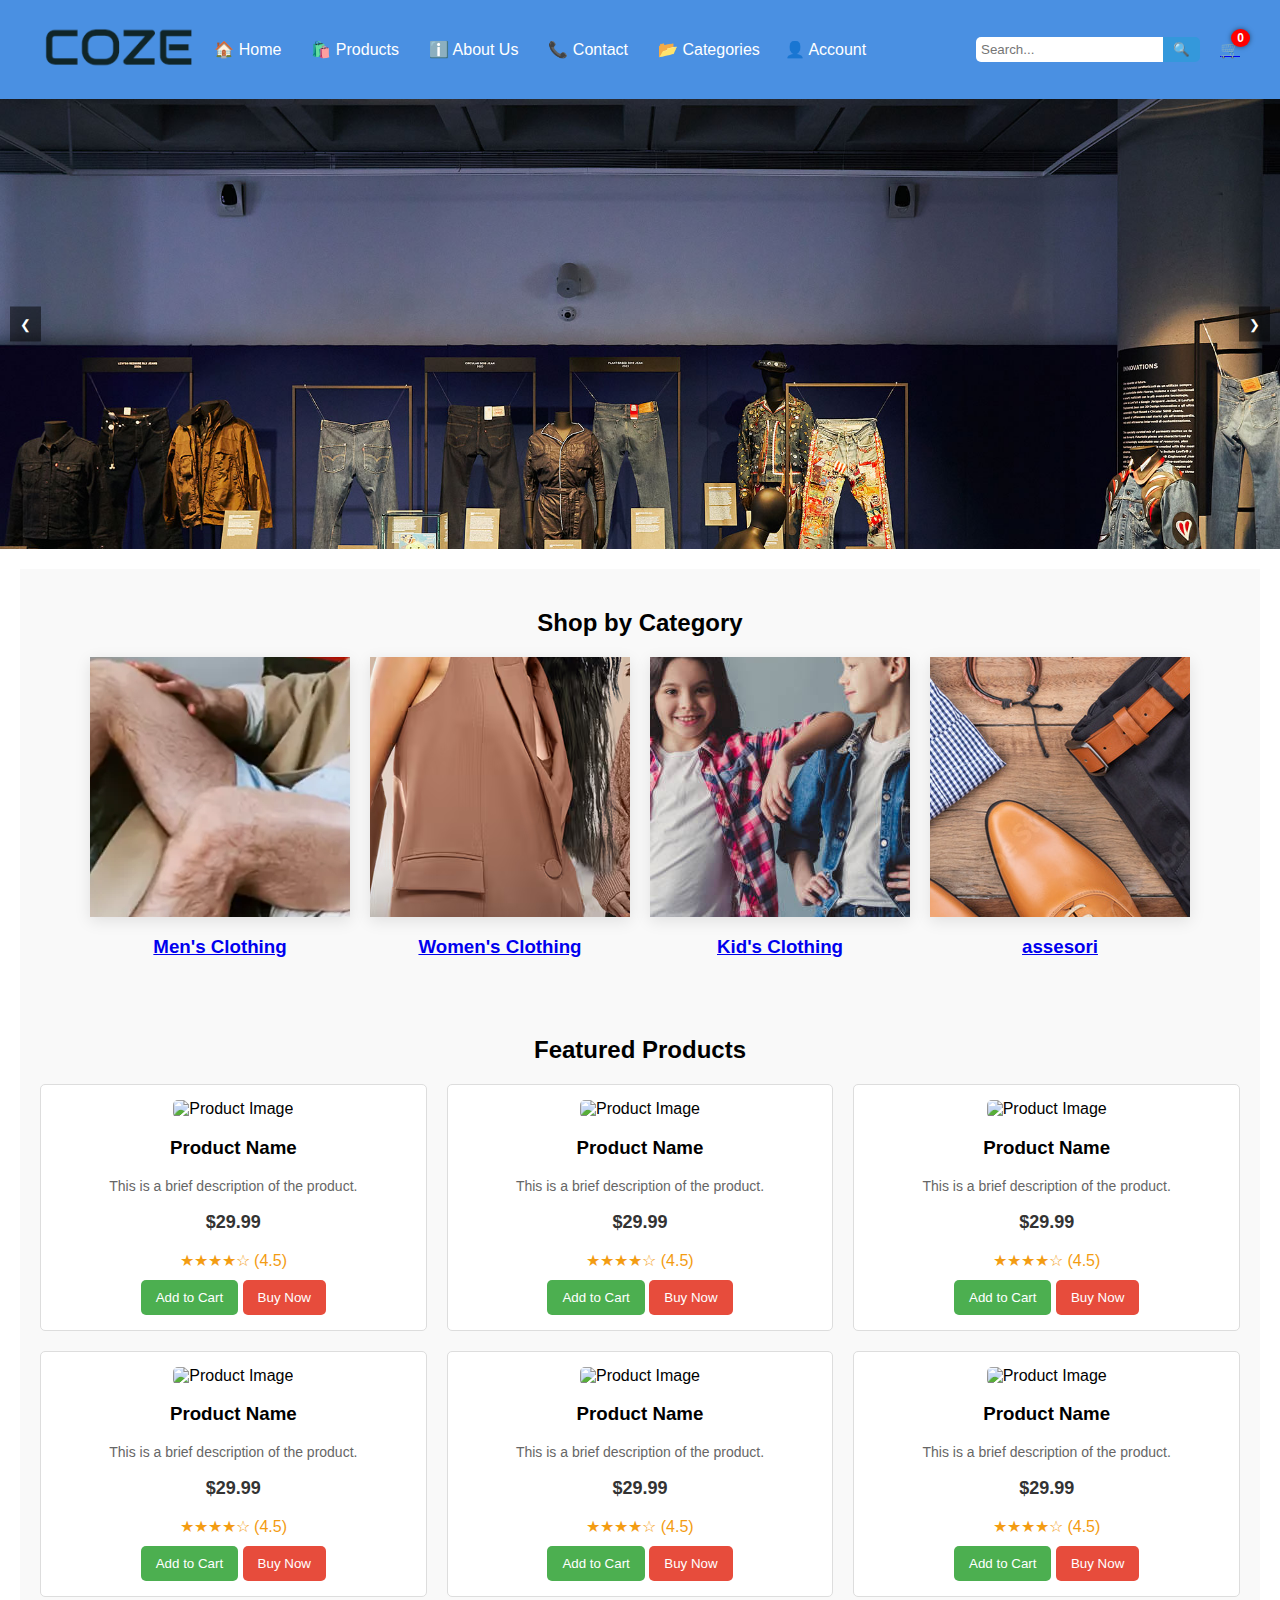
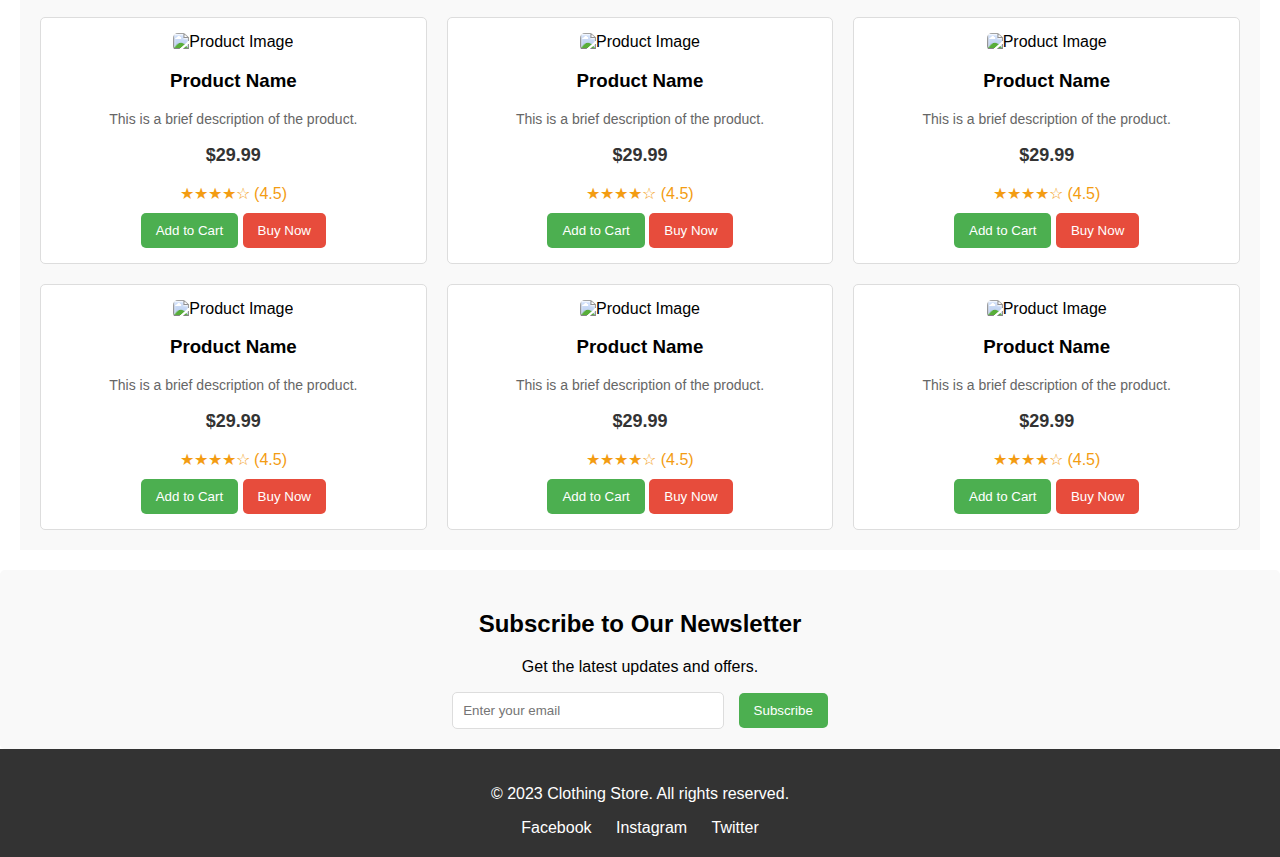
==== index.html @ ad2c2211 "added addToCart functionality" ====
<!DOCTYPE html>
<html lang="en">
<head>
    <meta charset="UTF-8">
    <meta name="viewport" content="width=device-width, initial-scale=1.0">
    <title>COZE</title>
    <link rel="stylesheet" href="styles.css">
</head>
<body>
    <header class="sticky-header">
        <div class="header-container">
            <div class="logo">
                <a href="index.html"><img src="img/Screenshot from 2024-12-16 12-06-13.png" alt="Your Store Logo"></a>
            </div>
            <nav class="navbar">
                <ul>
                    <li><a href="index.html">🏠 Home</a></li>
                    <li><a href="products.html">🛍️ Products</a></li>
                    <li><a href="about.html">ℹ️ About Us</a></li>
                    <li><a href="contact.html">📞 Contact</a></li>
                    <li class="dropdown">
                        <a href="#" aria-haspopup="true" aria-expanded="false">📂 Categories</a>
                        <ul class="dropdown-menu">
                            <li><a href="category1.html">Category 1</a></li>
                            <li><a href="category2.html">Category 2</a></li>
                            <li><a href="category3.html">Category 3</a></li>
                        </ul>
                    </li>
                    <li class="user-account dropdown">
                      
                        <a href="#" aria-haspopup="true" aria-expanded="false">👤 Account</a>
                         
                        <ul class="dropdown-menu">
                            <li><a href="login.html">Sign In</a></li>
                            <li><a href="register.html">Register</a></li>
                        </ul>
                    </li>
                </ul>
            </nav>
            <div class="header-right">
                <div class="search-bar">
                    <input type="text" placeholder="Search..." aria-label="Search">
                    <button type="submit">🔍</button>
                </div>
               
                <div class="cart-icon">
                    <a href="cart.html" aria-label="View Cart">
                        <a href="#cart" style="height: 2rem;" class="cart-icon">🛒</a>
                        <span id="cart-count" class="cart-count">0</span>
                    </a>
                </div>  
           
                
                <div class="navbar-toggle" onclick="toggleNavbar()">
                    <div></div>
                    <div></div>
                    <div></div>
                </div>
            </div>
        </div>
    </header>
    
    <section class="hero">
        <div class="slider_container">
            <div class="slider">
                <div class="slide active">
                    <img src="img/hero4.jpg" alt="Image 1">
                    <span class="caption">Caption for Image 1</span>
                </div>
                <div class="slide">
                    <img src="img/hero10.jpg" alt="Image 2">
                    <span class="caption">Caption for Image 2</span>
                </div>
                <div class="slide">
                    <img src="img/herowomen.jpg" alt="Image 3">
                    <span class="caption">Caption for Image 3</span>
                </div>
            </div>
            <button class="prev" onclick="changeSlide(-1)">&#10094;</button>
            <button class="next" onclick="changeSlide(1)">&#10095;</button>
        </div>
    </section>

    <main>
        <section id="categories">
            <h2>Shop by Category</h2>
            <div class="category-grid">
                <div class="namepic">
                    <div class="category">
                    <img class="Image" src="img/maleSec.webp" alt="Men's Clothing"></div>
                    <h3 class="nam"><a href="#men">Men's Clothing</a></h3>
                </div>
                <div class="namepic">
                    <div class="category">
                    <img class="Image" src="img/women.avif" alt="Men's Clothing"></div>
                    <h3 class="nam"><a href="#men">Women's Clothing</a></h3>
                </div>
                <div class="namepic">
                    <div class="category">
                    <img class="Image" src="img/kidsSec.jpg" alt="Men's Clothing"></div>
                    <h3 class="nam"><a href="#men">Kid's Clothing</a></h3>
                </div>
                <div class="namepic">
                    <div class="category">
                    <img  class="Image" src="img/assesioy.jpg" alt="Men's Clothing"></div>
                    <h3 class="nam"><a href="#men">assesori</a></h3>
                </div>
                
            </div>
        </section>
        <section id="featured-products">
            <h2>Featured Products</h2>
            <div class="product-grid">
                <!-- Example of a product card -->
                <div class="product-card">
                    <img class="image" src="https://via.placeholder.com/200" alt="Product Image">
                    <h3>Product Name</h3>
                    <p class="product-description">This is a brief description of the product.</p>
                    <p class="product-price">$29.99</p>
                    <div class="product-rating">
                        ★★★★☆ (4.5)
                    </div>
                    <button class="add-to-cart" onclick="addToCart('Product Name', 29.99)">Add to Cart</button>
                    <button class="buy-now" onclick="buyNow('Product Name', 29.99)">Buy Now</button>
                </div>
                <!-- Repeat for other products -->
                <div class="product-card">
                    <img src="https://via.placeholder.com/200" alt="Product Image">
                    <h3>Product Name</h3>
                    <p class="product-description">This is a brief description of the product.</p>
                    <p class="product-price">$29.99</p>
                    <div class="product-rating">
                        ★★★★☆ (4.5)
                    </div>
                    <button class="add-to-cart" onclick="addToCart('Product Name', 29.99)">Add to Cart</button>
                    <button class="buy-now" onclick="buyNow('Product Name', 29.99)">Buy Now</button>
                </div>
                <div class="product-card">
                    <img src="https://via.placeholder.com/200" alt="Product Image">
                    <h3>Product Name</h3>
                    <p class="product-description">This is a brief description of the product.</p>
                    <p class="product-price">$29.99</p>
                    <div class="product-rating">
                        ★★★★☆ (4.5)
                    </div>
                    <button class="add-to-cart" onclick="addToCart('Product Name', 29.99)">Add to Cart</button>
                    <button class="buy-now" onclick="buyNow('Product Name', 29.99)">Buy Now</button>
                </div>
                <div class="product-card">
                    <img src="https://via.placeholder.com/200" alt="Product Image">
                    <h3>Product Name</h3>
                    <p class="product-description">This is a brief description of the product.</p>
                    <p class="product-price">$29.99</p>
                    <div class="product-rating">
                        ★★★★☆ (4.5)
                    </div>
                    <button class="add-to-cart" onclick="addToCart('Product Name', 29.99)">Add to Cart</button>
                    <button class="buy-now" onclick="buyNow('Product Name', 29.99)">Buy Now</button>
                </div>
                <div class="product-card">
                    <img src="https://via.placeholder.com/200" alt="Product Image">
                    <h3>Product Name</h3>
                    <p class="product-description">This is a brief description of the product.</p>
                    <p class="product-price">$29.99</p>
                    <div class="product-rating">
                        ★★★★☆ (4.5)
                    </div>
                    <button class="add-to-cart" onclick="addToCart('Product Name', 29.99)">Add to Cart</button>
                    <button class="buy-now" onclick="buyNow('Product Name', 29.99)">Buy Now</button>
                </div>
                <div class="product-card">
                    <img src="https://via.placeholder.com/200" alt="Product Image">
                    <h3>Product Name</h3>
                    <p class="product-description">This is a brief description of the product.</p>
                    <p class="product-price">$29.99</p>
                    <div class="product-rating">
                        ★★★★☆ (4.5)
                    </div>
                    <button class="add-to-cart" onclick="addToCart('Product Name', 29.99)">Add to Cart</button>
                    <button class="buy-now" onclick="buyNow('Product Name', 29.99)">Buy Now</button>
                </div>
                <!-- Repeat for other products -->
                <div class="product-card">
                    <img src="https://via.placeholder.com/200" alt="Product Image">
                    <h3>Product Name</h3>
                    <p class="product-description">This is a brief description of the product.</p>
                    <p class="product-price">$29.99</p>
                    <div class="product-rating">
                        ★★★★☆ (4.5)
                    </div>
                    <button class="add-to-cart" onclick="addToCart('Product Name', 29.99)">Add to Cart</button>
                    <button class="buy-now" onclick="buyNow('Product Name', 29.99)">Buy Now</button>
                </div>
                <div class="product-card">
                    <img src="https://via.placeholder.com/200" alt="Product Image">
                    <h3>Product Name</h3>
                    <p class="product-description">This is a brief description of the product.</p>
                    <p class="product-price">$29.99</p>
                    <div class="product-rating">
                        ★★★★☆ (4.5)
                    </div>
                    <button class="add-to-cart" onclick="addToCart('Product Name', 29.99)">Add to Cart</button>
                    <button class="buy-now" onclick="buyNow('Product Name', 29.99)">Buy Now</button>
                </div>
                <div class="product-card">
                    <img src="https://via.placeholder.com/200" alt="Product Image">
                    <h3>Product Name</h3>
                    <p class="product-description">This is a brief description of the product.</p>
                    <p class="product-price">$29.99</p>
                    <div class="product-rating">
                        ★★★★☆ (4.5)
                    </div>
                    <button class="add-to-cart" onclick="addToCart('Product Name', 29.99)">Add to Cart</button>
                    <button class="buy-now" onclick="buyNow('Product Name', 29.99)">Buy Now</button>
                </div>
                <div class="product-card">
                    <img src="https://via.placeholder.com/200" alt="Product Image">
                    <h3>Product Name</h3>
                    <p class="product-description">This is a brief description of the product.</p>
                    <p class="product-price">$29.99</p>
                    <div class="product-rating">
                        ★★★★☆ (4.5)
                    </div>
                    <button class="add-to-cart" onclick="addToCart('Product Name', 29.99)">Add to Cart</button>
                    <button class="buy-now" onclick="buyNow('Product Name', 29.99)">Buy Now</button>
                </div>
                <div class="product-card">
                    <img src="https://via.placeholder.com/200" alt="Product Image">
                    <h3>Product Name</h3>
                    <p class="product-description">This is a brief description of the product.</p>
                    <p class="product-price">$29.99</p>
                    <div class="product-rating">
                        ★★★★☆ (4.5)
                    </div>
                    <button class="add-to-cart" onclick="addToCart('Product Name', 29.99)">Add to Cart</button>
                    <button class="buy-now" onclick="buyNow('Product Name', 29.99)">Buy Now</button>
                </div>
                <div class="product-card">
                    <img src="https://via.placeholder.com/200" alt="Product Image">
                    <h3>Product Name</h3>
                    <p class="product-description">This is a brief description of the product.</p>
                    <p class="product-price">$29.99</p>
                    <div class="product-rating">
                        ★★★★☆ (4.5)
                    </div>
                    <button class="add-to-cart" onclick="addToCart('Product Name', 29.99)">Add to Cart</button>
                    <button class="buy-now" onclick="buyNow('Product Name', 29.99)">Buy Now</button>
                </div>
                <!-- Add more products as needed -->
            </div>
        </section>
    </main>

    <section class="newsletter">
        <h2>Subscribe to Our Newsletter</h2>
        <p>Get the latest updates and offers.</p>
        <input type="email" id="email" placeholder="Enter your email">
        <button onclick="subscribe()">Subscribe</button>
    </section>

    <footer>
        <p>&copy; 2023 Clothing Store. All rights reserved.</p>
        <div class="social-media">
            <a href="#">Facebook</a>
            <a href="#">Instagram</a>
            <a href="#">Twitter</a>
        </div>
    </footer>

   
    </div>
    <script src="script.js"></script>
</body>
</html>
---- styles.css ----
body {
    font-family: Arial, sans-serif;
    margin: 0;
    padding: 0;
}
img{
    object-fit: fill;
}
header {
    background-color: #000769; /* Dark background for header */
    color: white;
    
    padding: 10px 20px ;
    position: sticky; /* Make header sticky */
    top: 0; /* Stick to the top */
    z-index: 1000; /* Ensure it stays above other content */
    
}
@media (max-width: 1000px) {
    .sticky-header{
        padding: 0
    }
}
.header-container {
    display: flex;
    justify-content: space-between;
    align-items: center;
}

.logo img {
    height: 45px; /* Adjust logo size */
}


.sticky-header {
    background-color:#4A90E2;
    color: white; /* White text color */
    position: sticky; /* Stick to the top */
    top: 0;
    z-index: 1000; /* Ensure it stays above other content */
}

.header-container {
    display: flex; /* Flexbox for layout */
    justify-content: space-between; /* Space between logo and nav */
    align-items: center; /* Center items vertically */
    padding: 10px 20px; /* Padding for the header */
}

/* Navbar Styles */
.navbar {
    flex-grow: 1; /* Allow navbar to grow */
}

.navbar ul {
    list-style: none; /* Remove bullet points */
    display: flex; /* Flexbox for horizontal layout */
    margin: 0; /* Remove default margin */
    padding: 0; /* Remove default padding */
}

.navbar li {
    position: relative; /* Position relative for dropdowns */
}

.navbar a {
    color: white; /* Text color for links */
    text-decoration: none; /* Remove underline */
    padding: 10px 15px; /* Padding for links */
    transition: background-color 0.3s; /* Smooth background transition */
}

.navbar a:hover {
    background-color: #444; /* Darker background on hover */
    border-radius: 5px; /* Rounded corners on hover */
}

/* Dropdown Menu Styles */
.dropdown-menu {
    display: none; /* Hide dropdown by default */
    position: absolute; /* Position dropdown below the link */
    background-color: #333; /* Match header background */
    padding: 10px;
    border-radius: 5px; /* Rounded corners for dropdown */
    z-index: 1; /* Ensure it appears above other content */
    box-shadow: 0 2px 10px rgba(0, 0,    0, 0.2); /* Add shadow for depth */
    opacity: 0; /* Start with opacity 0 for transition */
    transition: opacity 0.3s ease; /* Smooth transition for opacity */
}

.dropdown:hover .dropdown-menu,
.user-account:hover .dropdown-menu {
    display: block; /* Show dropdown on hover */
    opacity: 1; /* Fade in effect */
}

.dropdown-menu li {
    margin: 5px 0; /* Space between dropdown items */
}

.dropdown-menu li a {
    padding: 8px 12px; /* Padding for dropdown items */
    color: white; /* Text color for dropdown items */
    text-decoration: none; /* Remove underline */
    display: block; /* Make the entire area clickable */
    transition: background-color 0.3s; /* Smooth background transition */
}

.dropdown-menu li a:hover {
    background-color: #444; /* Darker background on hover */
    border-radius: 5px; /* Rounded corners on hover */
}

/* Search Bar Styles */
.search-bar {
    display: flex; /* Flexbox for search input and button */
    align-items: center; /* Center items vertically */
}

.search-bar input {
    padding: 8px; /* Padding for input */
    border: none; /* Remove border */
    border-radius: 5px 0 0 5px; /* Rounded corners for input */
    outline: none; /* Remove outline */
}

.search-bar button {
    padding: 8px 12px; /* Padding for button */
    border: none; /* Remove border */
    background-color: #444; /* Button background */
    color: white; /* Button text color */
    border-radius: 0 5px 5px 0; /* Rounded corners for button */
    cursor: pointer; /* Pointer cursor on hover */
    transition: background-color 0.3s; /* Smooth background transition */
}

.search-bar button:hover {
    background-color: #555; /* Darker background on hover */
}

/* Cart Icon Styles */
.cart-icon {
    position: relative; /* Position relative for cart count */
}

.cart-icon img {
    width: 40px; /* Set width for cart icon */
    height: auto; /* Maintain aspect ratio */
}

.cart-count {
    position: absolute; /* Position count over the cart icon */
    top: -5px; /* Adjust position */
    right: -10px; /* Adjust position */
    background-color: red; /* Background color for count */
    color: white; /* Text color for count */
    border-radius: 50%; /* Circular shape */
    padding: 2px 6px; /* Padding for count */
    font-size: 12px; /* Font size for count */
}

/* Navbar Toggle Styles (for mobile) */
.navbar-toggle {
    display: none; /* Hide toggle by default */
    flex-direction: column; /* Stack lines vertically */margin-left: 0.2rem;
    cursor: pointer; /* Pointer cursor on hover */
}

.navbar-toggle div {
    width: 25px; /* Width of toggle lines */
    height: 3px; /* Height of toggle lines */
    background-color: white; /* Color of toggle lines */
    margin: 3px 0; /* Space between lines */
    
}

/* Responsive Styles */
@media (max-width: 1000px) {
    .navbar {
        display: none; /* Hide navbar by default on mobile */
        flex-direction: column; /* Stack items vertically */
        width: 100%; /* Full width */
        background-color: #333; /* Match header background */
        position: absolute; /* Position absolute for dropdown */
        top: 60px; /* Position below header */
        left: 0; /* Align to left */
        z-index: 999; /* Ensure it appears above other content */
        
    }

    .navbar.active {
        display: flex; /* Show navbar when active */
    }

    .navbar-toggle {
        display: flex; /* Show toggle on mobile */
    }

    .header-right {
        display: none; /* Hide right section on mobile */
    }
}

/* Account Dropdown Styles */
.user-account {
    position: relative; /* Position relative for dropdown positioning */
}

.user-account a {
    color: white; /* Text color for account link */
    text-decoration: none; /* Remove underline */
    padding: 10px; /* Padding for the account link */
    transition: background-color 0.3s; /* Smooth background transition */
}

.user-account a:hover {
    background-color: #444; /* Darker background on hover */
    border-radius: 5px; /* Rounded corners on hover */
}

.dropdown-menu {
    display: none; /* Hide dropdown by default */
    position: absolute; /* Position dropdown below the account link */
    background-color: #333; /* Match header background */
    padding: 10px ;
    border-radius: 5px; /* Rounded corners for dropdown */
    z-index: 1; /* Ensure it appears above other content */
    box-shadow: 0 2px 10px rgba(0, 0, 0, 0.2); /* Add shadow for depth */
    opacity: 0; /* Start with opacity 0 for transition */
    transition: opacity 0.3s ease; /* Smooth transition for opacity */
}

.user-account:hover .dropdown-menu,
.user-account:focus-within .dropdown-menu {
    display: block; /* Show dropdown on hover or focus */
    opacity: 1; /* Fade in effect */
}

.dropdown-menu li {
    margin: 5px 0; /* Space between dropdown items */
}

.dropdown-menu li a {
    padding: 8px 12px; /* Padding for dropdown items */
    color: white; /* Text color for dropdown items */
    text-decoration: none; /* Remove underline */
    display: block; /* Make the entire area clickable */
    transition: background-color 0.3s; /* Smooth background transition */
}

.dropdown-menu li a:hover {
    background-color: #444; /* Darker background on hover */
    border-radius: 5px; /* Rounded corners on hover */
}

li {
    margin: 5px 0; /* Space between dropdown items */
}

li a {
    padding: 8px 12px; /* Padding for dropdown items */
    white-space: nowrap; /* Prevent text wrapping */
}

li a:hover {
    background-color: #444; /* Darker background on hover */
    color: #3498db; /* Change text color on hover */
}

.header-right {
    display: flex;
    align-items: center;
}

.search-bar {
    position: relative; /* For positioning suggestions */
    margin-right: 20px;
}

.search-bar input {
    padding: 5px;
    border: none;
    border-radius: 5px 0 0 5px;
}

.search-bar button {
    padding: 5px 10px;
    border: none;
    background-color: #3498db; /* Blue background for button */
    color: white;
    border-radius: 0 5px 5px 0;
    cursor: pointer;
}

.search-bar button:hover {
    background-color: #2980b9; /* Darker blue on hover */
}

.search-suggestions {
    position: absolute;
    top: 100%; /* Position below the search bar */
    left: 0;
    background-color: white; /* White background for suggestions */
    color: black; /* Black text for suggestions */
    border: 1px solid #ccc; /* Light border */
    border-radius: 5px;
    display: none; /* Hide by default */
    z-index: 1000; /* Ensure it appears above other content */
}

.search-bar input:focus + .search-suggestions {
    display: block; /* Show suggestions when input is focused */
}

.search-suggestions ul {
    list-style: none;
    padding: 0;
    margin: 0;
}

.search-suggestions ul li {
    padding: 5px 10px;
}

.search-suggestions ul li:hover {
    background-color: #f0f0f0; /* Highlight suggestion on hover */
}

/* Cart Icon Styles */
.cart-icon {
    position: relative; /* Position relative for cart count */
    display: flex; /* Flexbox for alignment */
    align-items: center; /* Center items vertically */
    cursor: pointer; /* Pointer cursor on hover */
    transition: transform 0.2s; /* Smooth scale transition */
}

.cart-icon:hover {
    transform: scale(1.1); /* Slightly enlarge on hover */
}

.cart-icon img {
    width: 40px; /* Set width for cart icon */
    height: auto; /* Maintain aspect ratio */
    transition: filter 0.3s; /* Smooth filter transition */
}

.cart-icon img:hover {
    filter: brightness(1.2); /* Brighten the icon on hover */
}

.cart-count {
    position: absolute; /* Position count over the cart icon */
    top: -5px; /* Adjust position */
    right: -10px; /* Adjust position */
    background-color: red; /* Background color for count */
    color: white; /* Text color for count */
    border-radius: 50%; /* Circular shape */
    padding: 2px 6px; /* Padding for count */
    font-size: 12px; /* Font size for count */
    font-weight: bold; /* Bold text for visibility */
    box-shadow: 0 0 5px rgba(0, 0, 0, 0.5); /* Shadow for depth */
    transition: transform 0.2s; /* Smooth scale transition */
}

.cart-count.animate {
    animation: bounce 0.5s; /* Bounce animation */
}

/* Bounce Animation */
@keyframes bounce {
    0%, 20%, 50%, 80%, 100% {
        transform: translateY(0); /* Original position */
    }
    40% {
        transform: translateY(-5px); /* Move up */
    }
    60% {
        transform: translateY(-3px); /* Move down */
    }
}

/* Cart Dropdown Styles (if applicable) */
.cart-dropdown {
    display: none; /* Hide dropdown by default */
    position: absolute; /* Position dropdown below the cart icon */
    background-color: #fff; /* White background for dropdown */
    border-radius: 5px; /* Rounded corners */
    box-shadow: 0 2px 10px rgba(0, 0, 0, 0.2); /* Shadow for depth */
    z-index: 1000; /* Ensure it appears above other content */
    width: 300px; /* Set width for dropdown */
    padding: 10px; /* Padding for dropdown */
}

.cart-dropdown.active {
    display: block; /* Show dropdown when active */
}

.cart-dropdown h3 {
    margin: 0; /* Remove default margin */
    font-size: 16px; /* Font size for title */
    padding-bottom: 10px; /* Space below title */
}

.cart-dropdown ul {
    list-style: none; /* Remove bullet points */
    padding: 0; /* Remove default padding */
    margin: 0; /* Remove default margin */
}

.cart-dropdown li {
    display: flex; /* Flexbox for item layout */
    justify-content: space-between; /* Space between item name and price */
    padding: 5px 0; /* Padding for items */
    border-bottom: 1px solid #eee; /* Divider line */
}

.cart-dropdown li:last-child {
    border-bottom: none; /* Remove divider for last item */
}

.cart-dropdown li a {
    text-decoration: none; /* Remove underline */
    color: #333; /* Text color for items */
}

.cart-dropdown li a:hover {
    text-decoration: underline; /* Underline on hover */
}
.navbar-toggle {
    display: none; /* Hide hamburger icon by default */
    cursor: pointer;
}

.navbar-toggle div {
    width: 25px;
    height: 3px;
    background-color: white;
    margin: 5px;
    transition: all 0.3s;
    
}
li{
    margin-top: 20px;
    margin-bottom: 20px;
}
@media (max-width: 1000px) {
    .navbar ul {
        flex-direction: column; /* Stack items vertically on small screens */
        display: none; /* Hide by default */
    }

    .navbar.active ul {
        display: flex; /* Show when navbar is active */
        
    }

    .navbar-toggle {
        display: block; /* Show hamburger icon */
    }
    .hero {
       
        
        background-repeat: no-repeat;
        display: flex;
        justify-content: center;
        align-items: center;
        color: white;
        text-align: center;
    }
}
.hero {
    position: relative;
    overflow: hidden;
    height: 50vh; /* Set a specific height */
    width: 100%; /* Full width */
}

.slider_container {
    position: relative;
    width: 100%;
    height: 100%;
}

.slider {
    display: flex;
    transition: transform 0.5s ease; /* Smooth transition */
}

.slide {
    min-width: 100%; /* Each slide takes full width */
    height: 100%;
    position: relative;
}

.slide img {
    width: 100%;
    height: 100%;
    object-fit: contain; /* Maintain aspect ratio */
}

.caption {
    position: absolute;
    bottom: 20px;
    left: 20px;
    color: white;
    font-size: 2em;
    background: rgba(0, 0, 0, 0.5); /* Semi-transparent background */
    padding: 10px;
}


.prev {
    left: 10px;
    position: absolute;
    top: 50%;
    transform: translateY(-50%);
    background-color: rgba(0, 0, 0, 0.5);
    color: white;
    border: none;
    padding: 10px;
    cursor: pointer;
}

.next {
    position: absolute;
    top: 50%;
    transform: translateY(-50%);
    background-color: rgba(0, 0, 0, 0.5);
    color: white;
    border: none;
    padding: 10px;
    cursor: pointer;
    right: 10px;
}

/* Add this to your styles.css file */

/* Categories Section */
#categories {
    padding: 20px 10px; /* Increased padding for better spacing */
    background-color: #f9f9f9; /* Light background color */
    display: flex;
    flex-direction: column;
    align-items: center;
    justify-content: center;
    
}

.category-grid {
    display: flex;
    justify-content: center; /* Center categories */
    flex-wrap: wrap; /* Allow wrapping */
    gap: 20px; /* Space between categories */
}

.category {
    background-color: #fff; /* White background for each category */
    
    width: 260px; /* Fixed width for larger screens */
    height: 260px; /* Fixed height for larger screens */
    display: flex; /* Flexbox for centering content */
    flex-direction: column; /* Stack image and text */
    align-items: center; /* Center items horizontally */
    justify-content: center; /* Center items vertically */
    box-shadow: 0 4px 15px rgba(0, 0, 0, 0.1); /* Subtle shadow */
    transition: transform 0.3s, box-shadow 0.3s; /* Smooth transition */
    overflow: hidden; /* Ensure content doesn't overflow */
}

.category:hover {
    transform: scale(1.05); /* Slightly enlarge on hover */
    box-shadow: 0 8px 20px rgba(0, 0, 0, 0.2); /* Deeper shadow on hover */
}

.category .image {
    width: 240px; /* Set width for circular images */
    height: 240px; /* Set height for circular images */
   object-fit: contain;
    margin-bottom: 10px; /* Space between image and text */
    transition: transform 0.3s; /* Smooth transition for image */
}

.category img:hover {
    transform: scale(1.1); /* Slightly enlarge image on hover */
}

.category h3 {
    font-size: 14px; /* Adjust font size */
    color: #333; /* Text color */
    font-weight: bold; /* Bold text */
    margin: 0; /* Remove default margin */
}
.namepic{
    display: flex;
    flex-direction: column;
    align-items: center;
}
@media (max-width: 1166px) {
    .category-grid {
        display: grid;
        grid-template-columns: repeat(4, 1fr);
        gap: 10px;
        margin-top: 20px;
    }

    .category {
        background-color: #fff;
        height: 200px;
        width: 200px;
        border: 1px solid #ddd;
        border-radius: 5px;
        box-shadow: 0 0 10px rgba(0, 0, 0, 0.1);
        transition: transform 0.3s, box-shadow 0.3s;
    }
    .category:hover {
        transform: translateY(-5px);
        box-shadow: 0 4px 20px rgba(0, 0, 0, 0.1);
    }

    .category img {
        width: 100%;
        height: 100%;
        border-top-left-radius: 5px;
        border-top-right-radius: 5px;
    }

    .category h3 {
        font-size: 5px; /* Smaller font size for mobile */
    }
    .nam{
        font-size: 15px;
    }
    .image{
        margin: 0px;
        
    }
    a{
        text-decoration: none;
    }
}

/* Mobile Styles */
@media (max-width: 600px) {
    .category-grid {
        gap: 10px; /* Reduce gap for mobile */
        margin-top: 30px;
        display: flex;
        flex-direction: row;
    }

    .category {
        width:70px; /* Smaller width for mobile */
        height: 70px; /* Smaller height for mobile */
        border-radius: 35px;
     
    }

    .category img {
        width: 70px; /* Smaller image size for mobile */
        height: 70px; /* Smaller image size for mobile */
        border-radius: 35px;
    }

    .category h3 {
        font-size: 5px; /* Smaller font size for mobile */
    }
    .nam{
        font-size: 9px;
    }
    .image{
        margin: 0px;
    }
}
.shop-now {
    background-color: #28a745;
    color: white;
    border: none;
    padding: 15px 30px;
    font-size: 1.2em; /* Increased font size */
    cursor: pointer;
    border-radius: 5px;
    transition: background-color 0.3s, transform 0.3s; /* Added transform for scaling */
    z-index: 2; /* Ensure button is above the overlay */
    position: relative; /* Position relative for z-index */
}

.shop-now:hover {
    background-color: #218838;
    transform: scale(1.05); /* Slightly scale up on hover */
}

/* Optional: Add a secondary CTA */
.secondary-cta {
    margin-top: 10px; /* Space between buttons */
    font-size: 1em; /* Font size for secondary CTA */
    color: #fff; /* Color for secondary CTA */
    text-decoration: underline; /* Underline for emphasis */
    cursor: pointer; /* Pointer cursor */
    z-index: 2; /* Ensure it's above the overlay */
    position: relative; /* Position relative for z-index */
}

.secondary-cta:hover {
    color: #28a745; /* Change color on hover */
}

main {
    padding: 20px;
}

#shop {
    text-align: center;
}

.buy-now {
    background-color: #e74c3c; /* Red background for Buy Now button */
    color: white;
    border: none;
    padding: 10px 15px;
    cursor: pointer;
    border-radius: 5px;
    transition: background-color 0.3s;
}

.buy-now:hover {
    background-color: #c0392b; /* Darker red on hover */
}

@media (max-width: 768px) {
    .category-grid {
        grid-template-columns: repeat(2, 1fr);
    }
}

@media (max-width: 480px) {
    .category-grid {
        grid-template-columns: 1fr;
    }
}

.newsletter {
    padding: 20px;
    text-align: center;
}
h2, .newsletter h2 {
    margin-bottom: 20px;
}

#featured-products {
    padding: 20px;
    background-color: #f9f9f9;
}

#featured-products h2 {
    text-align: center;
    margin-bottom: 20px;
}

.product-grid {
    display: grid;
    grid-template-columns: repeat(auto-fill, minmax(300px, 1fr));
    gap: 20px;
}

.product-card {
    background-color: white;
    border: 1px solid #ddd;
    border-radius: 5px;
    padding: 15px;
    text-align: center;
    transition: transform 0.3s, box-shadow 0.3s;
}

.product-card:hover {
    transform: translateY(-5px);
    box-shadow: 0 4px 15px rgba(0, 0, 0, 0.1);
}
.product-card img {
    width: 100%;
    height: auto;
    border-radius: 5px;
}

.product-description {
    font-size: 14px;
    color: #666;
    margin: 10px 0;
}

.product-price {
    font-size: 18px;
    font-weight: bold;
    color: #333;
}

.product-rating {
    margin: 10px 0;
    color: #f39c12; /* Gold color for stars */
}

@media (max-width: 780px) {
    .add-to-cart {margin: 5px;}
    
}
.add-to-cart {
    background-color: #4CAF50; /* Green button */
    color: white;
    border: none;
    padding: 10px 15px;
    cursor: pointer;
    border-radius: 5px;
    transition: background-color 0.3s;
}

.add-to-cart:hover {
    background-color: #45a049; /* Darker green on hover */
}

.newsletter {
    background-color: #f9f9f9;
    padding: 20px;
    border-radius: 5px;
}

.newsletter input {
    padding: 10px;
    border: 1px solid #ddd;
border-radius: 5px;
width: 250px; /* Set a fixed width for the input */
margin-right: 10px; /* Space between input and button */
}

.newsletter button {
background-color: #4CAF50; /* Green button */
color: white;
border: none;
padding: 10px 15px;
cursor: pointer;
border-radius: 5px;
transition: background-color 0.3s;
}

.newsletter button:hover {
background-color: #45a049; /* Darker green on hover */
}

footer {
text-align: center;
padding: 20px;
background-color: #333;
color: #fff;
}

footer .social-media {
margin-top: 10px;
}

footer .social-media a {
margin: 0 10px;
color: #fff;
text-decoration: none;
transition: color 0.3s;
}

footer .social-media a:hover {
color: #FFD700; /* Gold color on hover */
}

#cart-modal {
    position: fixed;
    top: 0;
    left: 0;
    width: 100%;
    height: 100%;
    background-color: rgba(0, 0, 0, 0.7);
    display: flex;
    justify-content: center;
    align-items: center;
    z-index: 1000;
}

#cart-content {
    background-color: white;
    padding: 20px;
    border-radius: 5px;
    width: 400px; /* Adjust width as needed */
    box-shadow: 0 0 10px rgba(0, 0, 0, 0.5);
    overflow-y: auto; /* Allow scrolling if content overflows */
    max-height: 80vh; /* Limit height to 80% of viewport */
}

#cart-items {
    max-height: 300px; /* Set a max height for the cart items */
    overflow-y: auto; /* Enable scrolling for cart items */
    margin-bottom: 20px; /* Space between items and total */
}

.cart-item {
    display: flex;
    align-items: center;
    justify-content: space-between;
    border-bottom: 1px solid #ddd;
    padding: 10px 0;
}

.cart-item img {
    width: 100px; /* Fixed width for product images */
    height: auto; /* Maintain aspect ratio */
    border-radius: 5px; /* Rounded corners for images */
}

.cart-item-details {
    flex-grow: 1; /* Allow details to take up remaining space */
    margin-left: 10px; /* Space between image and details */
}

.cart-item h3 {
    margin: 0;
    font-size: 16px; /* Adjust font size */
}

.cart-item p {
    margin: 5px 0; /* Space between paragraphs */
    font-size: 14px; /* Adjust font size */
    color: #666; /* Lighter color for description */
}

.remove-item {
    background-color: #e74c3c; /* Red background for remove button */
    color: white;
    border: none;
    padding: 5px 10px;
    cursor: pointer;
    border-radius: 5px;
    transition: background-color 0.3s;
}

.remove-item:hover {
    background-color: #c0392b; /* Darker red on hover */
}

/* Responsive adjustments for product grid */
@media (max-width: 480px) {
    .hero h2 {
        font-size: 2em; /* Smaller font size for smaller screens */
    }

    .hero p {
        font-size: 1em; /* Smaller font size for smaller screens */
    }

    .shop-now {
        padding: 10px 20px; /* Adjust button size for smaller screens */
        font-size: 1em; /* Adjust font size for smaller screens */
    }

    .product-grid {
        grid-template-columns: repeat(auto-fill, minmax(160px, 1fr)); /* Adjust for very small screens */
    }
}
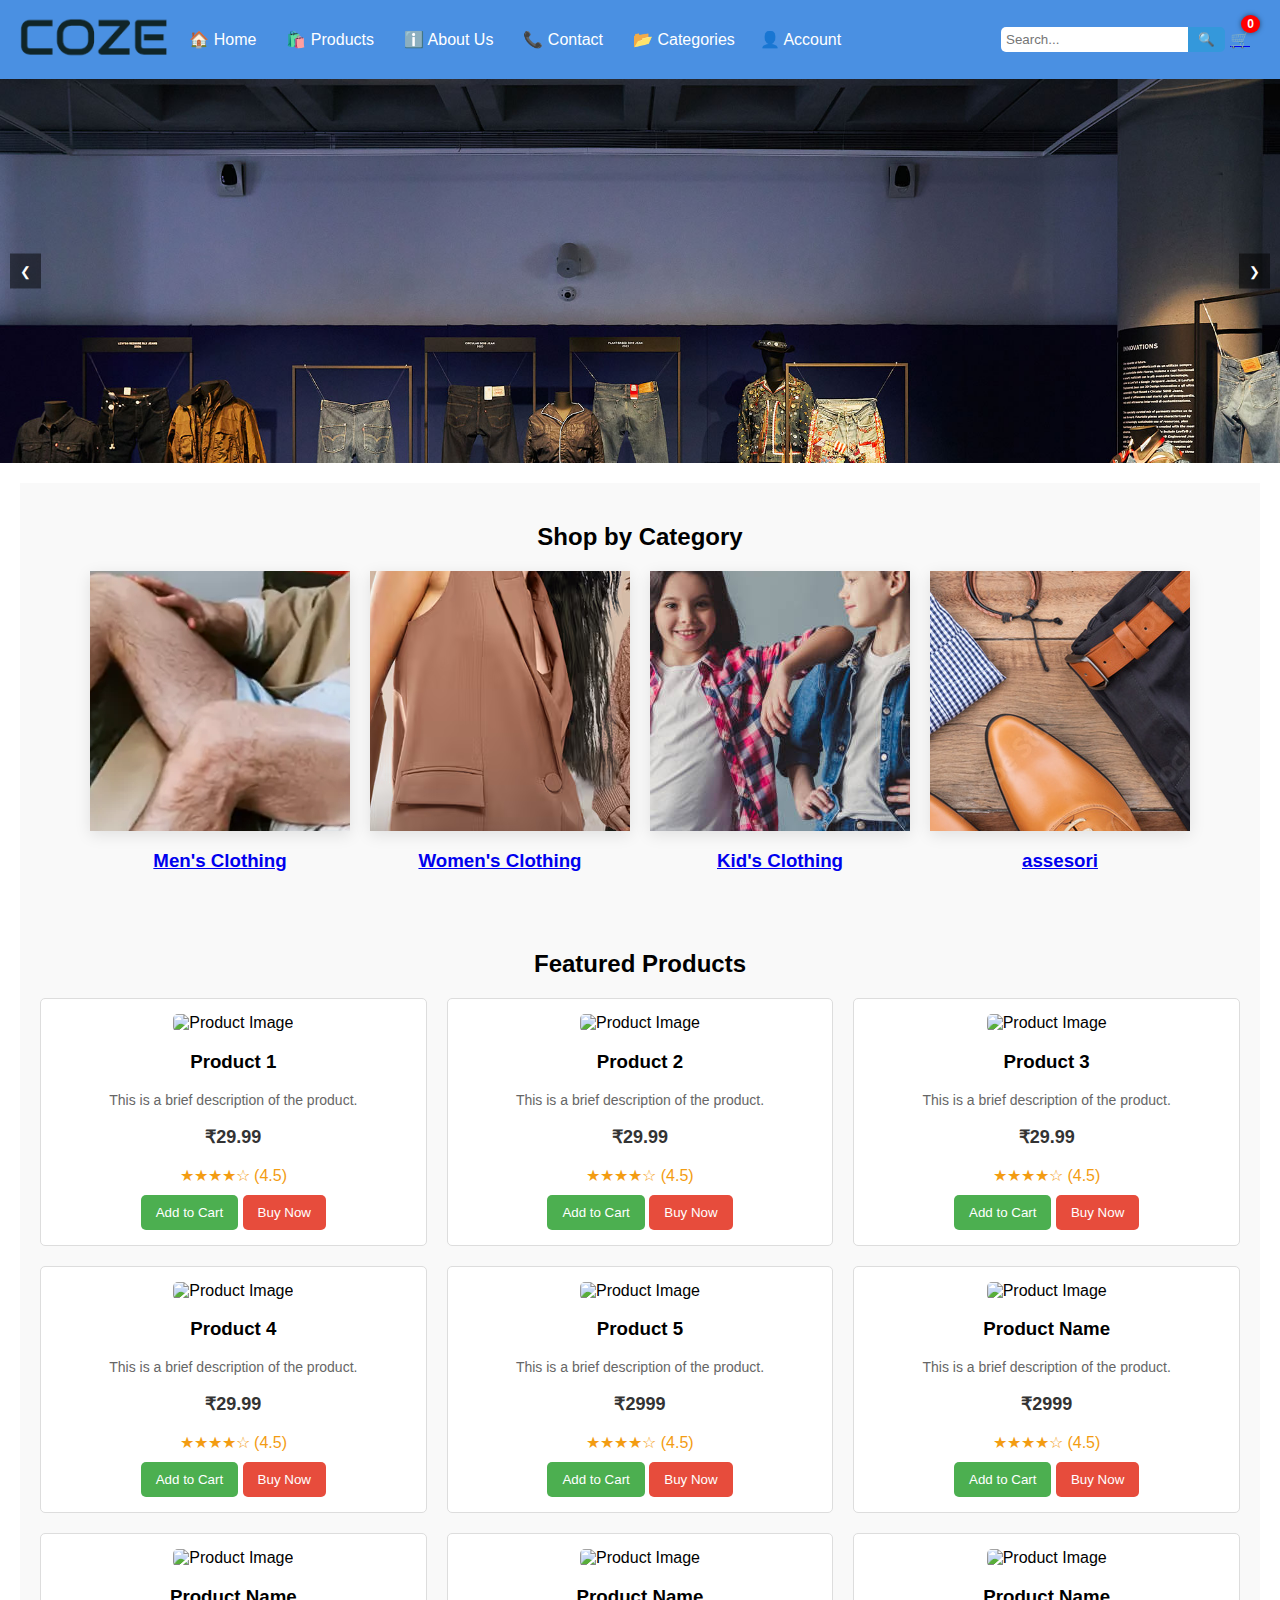
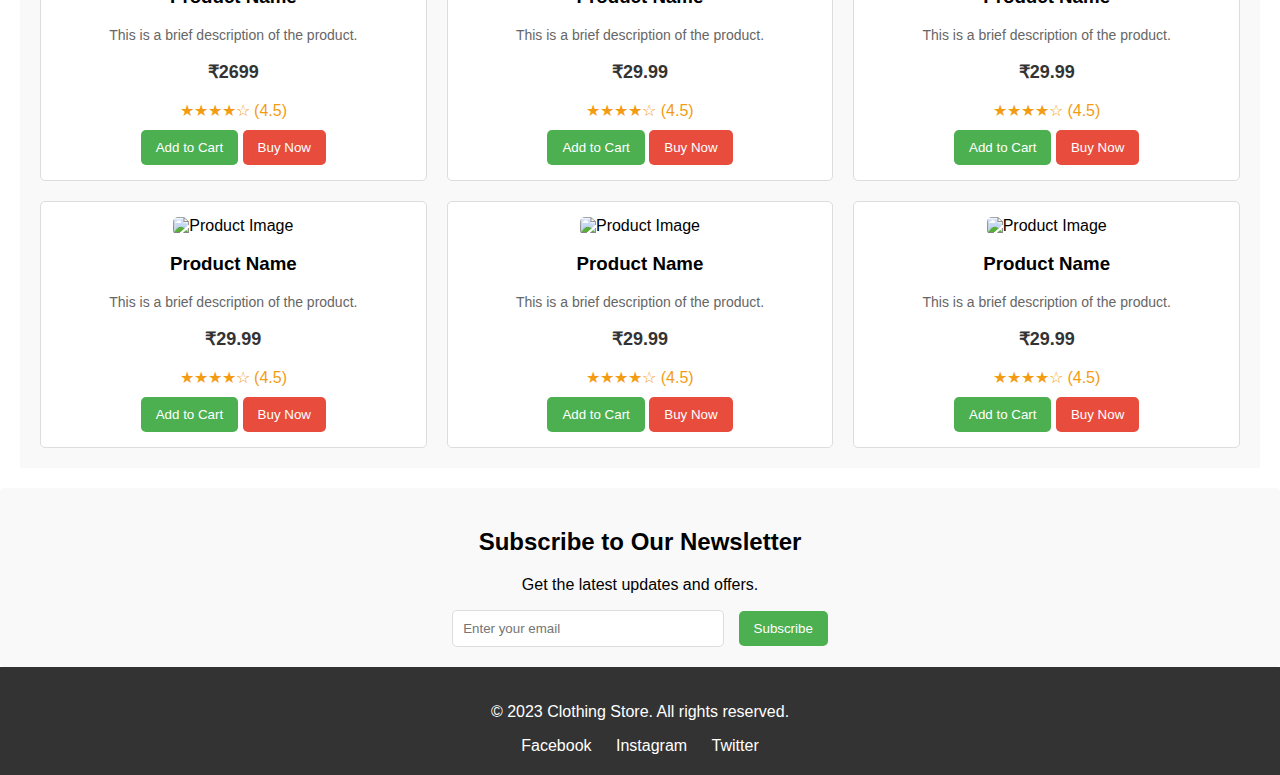
==== commit f40cc47b: "add add-to-cart related funtionality" ====
--- a/index.html
+++ b/index.html
@@ -45,7 +45,7 @@
                
                 <div class="cart-icon">
                     <a href="cart.html" aria-label="View Cart">
-                        <a href="#cart" style="height: 2rem;" class="cart-icon">🛒</a>
+                        <a href="cart.html" style="height: 2.5rem;" class="cart-icon">🛒</a>
                         <span id="cart-count" class="cart-count">0</span>
                     </a>
                 </div>  
@@ -113,70 +113,71 @@
             <div class="product-grid">
                 <!-- Example of a product card -->
                 <div class="product-card">
-                    <img class="image" src="https://via.placeholder.com/200" alt="Product Image">
-                    <h3>Product Name</h3>
-                    <p class="product-description">This is a brief description of the product.</p>
-                    <p class="product-price">$29.99</p>
-                    <div class="product-rating">
-                        ★★★★☆ (4.5)
-                    </div>
-                    <button class="add-to-cart" onclick="addToCart('Product Name', 29.99)">Add to Cart</button>
+                    <img class="i
+                    mage" src="https://via.placeholder.com/200" alt="Product Image">
+                    <h3>Product 1</h3>
+                    <p class="product-description">This is a brief description of the product.</p>
+                    <p class="product-price">₹29.99</p>
+                    <div class="product-rating">
+                        ★★★★☆ (4.5)
+                    </div>
+                    <button class="add-to-cart" onclick="addToCart('Product Name1', 29.99), 'https://via.placeholder.com/200'">Add to Cart</button>
                     <button class="buy-now" onclick="buyNow('Product Name', 29.99)">Buy Now</button>
                 </div>
                 <!-- Repeat for other products -->
                 <div class="product-card">
                     <img src="https://via.placeholder.com/200" alt="Product Image">
-                    <h3>Product Name</h3>
-                    <p class="product-description">This is a brief description of the product.</p>
-                    <p class="product-price">$29.99</p>
-                    <div class="product-rating">
-                        ★★★★☆ (4.5)
-                    </div>
-                    <button class="add-to-cart" onclick="addToCart('Product Name', 29.99)">Add to Cart</button>
-                    <button class="buy-now" onclick="buyNow('Product Name', 29.99)">Buy Now</button>
-                </div>
-                <div class="product-card">
-                    <img src="https://via.placeholder.com/200" alt="Product Image">
-                    <h3>Product Name</h3>
-                    <p class="product-description">This is a brief description of the product.</p>
-                    <p class="product-price">$29.99</p>
-                    <div class="product-rating">
-                        ★★★★☆ (4.5)
-                    </div>
-                    <button class="add-to-cart" onclick="addToCart('Product Name', 29.99)">Add to Cart</button>
-                    <button class="buy-now" onclick="buyNow('Product Name', 29.99)">Buy Now</button>
-                </div>
-                <div class="product-card">
-                    <img src="https://via.placeholder.com/200" alt="Product Image">
-                    <h3>Product Name</h3>
-                    <p class="product-description">This is a brief description of the product.</p>
-                    <p class="product-price">$29.99</p>
-                    <div class="product-rating">
-                        ★★★★☆ (4.5)
-                    </div>
-                    <button class="add-to-cart" onclick="addToCart('Product Name', 29.99)">Add to Cart</button>
-                    <button class="buy-now" onclick="buyNow('Product Name', 29.99)">Buy Now</button>
-                </div>
-                <div class="product-card">
-                    <img src="https://via.placeholder.com/200" alt="Product Image">
-                    <h3>Product Name</h3>
-                    <p class="product-description">This is a brief description of the product.</p>
-                    <p class="product-price">$29.99</p>
-                    <div class="product-rating">
-                        ★★★★☆ (4.5)
-                    </div>
-                    <button class="add-to-cart" onclick="addToCart('Product Name', 29.99)">Add to Cart</button>
-                    <button class="buy-now" onclick="buyNow('Product Name', 29.99)">Buy Now</button>
-                </div>
-                <div class="product-card">
-                    <img src="https://via.placeholder.com/200" alt="Product Image">
-                    <h3>Product Name</h3>
-                    <p class="product-description">This is a brief description of the product.</p>
-                    <p class="product-price">$29.99</p>
-                    <div class="product-rating">
-                        ★★★★☆ (4.5)
-                    </div>
-                    <button class="add-to-cart" onclick="addToCart('Product Name', 29.99)">Add to Cart</button>
+                    <h3>Product 2</h3>
+                    <p class="product-description">This is a brief description of the product.</p>
+                    <p class="product-price">₹29.99</p>
+                    <div class="product-rating">
+                        ★★★★☆ (4.5)
+                    </div>
+                    <button class="add-to-cart" onclick="addToCart('Product Name2', 29.99), 'https://via.placeholder.com/200'">Add to Cart</button>
+                    <button class="buy-now" onclick="buyNow('Product Name2', 29.99)">Buy Now</button>
+                </div>
+                <div class="product-card">
+                    <img src="https://via.placeholder.com/200" alt="Product Image">
+                    <h3>Product 3</h3>
+                    <p class="product-description">This is a brief description of the product.</p>
+                    <p class="product-price">₹29.99</p>
+                    <div class="product-rating">
+                        ★★★★☆ (4.5)
+                    </div>
+                    <button class="add-to-cart" onclick="addToCart('Product Name3', 29.99), 'https://via.placeholder.com/200'">Add to Cart</button>
+                    <button class="buy-now" onclick="buyNow('Product Name3', 29.99)">Buy Now</button>
+                </div>
+                <div class="product-card">
+                    <img src="https://via.placeholder.com/200" alt="Product Image">
+                    <h3>Product 4</h3>
+                    <p class="product-description">This is a brief description of the product.</p>
+                    <p class="product-price">₹29.99</p>
+                    <div class="product-rating">
+                        ★★★★☆ (4.5)
+                    </div>
+                    <button class="add-to-cart" onclick="addToCart('Product Name4', 29.99), 'https://via.placeholder.com/200'">Add to Cart</button>
+                    <button class="buy-now" onclick="buyNow('Product Name4', 29.99)">Buy Now</button>
+                </div>
+                <div class="product-card">
+                    <img src="https://via.placeholder.com/200" alt="Product Image">
+                    <h3>Product 5</h3>
+                    <p class="product-description">This is a brief description of the product.</p>
+                    <p class="product-price">₹2999</p>
+                    <div class="product-rating">
+                        ★★★★☆ (4.5)
+                    </div>
+                    <button class="add-to-cart" onclick="addToCart('Product Name5', 29.99), 'https://via.placeholder.com/200'">Add to Cart</button>
+                    <button class="buy-now" onclick="buyNow('Product Name5', 29.99)">Buy Now</button>
+                </div>
+                <div class="product-card">
+                    <img src="https://via.placeholder.com/200" alt="Product Image">
+                    <h3>Product Name</h3>
+                    <p class="product-description">This is a brief description of the product.</p>
+                    <p class="product-price">₹2999</p>
+                    <div class="product-rating">
+                        ★★★★☆ (4.5)
+                    </div>
+                    <button class="add-to-cart" onclick="addToCart('Product Name', 29.99), 'https://via.placeholder.com/200'">Add to Cart</button>
                     <button class="buy-now" onclick="buyNow('Product Name', 29.99)">Buy Now</button>
                 </div>
                 <!-- Repeat for other products -->
@@ -184,66 +185,66 @@
                     <img src="https://via.placeholder.com/200" alt="Product Image">
                     <h3>Product Name</h3>
                     <p class="product-description">This is a brief description of the product.</p>
-                    <p class="product-price">$29.99</p>
-                    <div class="product-rating">
-                        ★★★★☆ (4.5)
-                    </div>
-                    <button class="add-to-cart" onclick="addToCart('Product Name', 29.99)">Add to Cart</button>
-                    <button class="buy-now" onclick="buyNow('Product Name', 29.99)">Buy Now</button>
-                </div>
-                <div class="product-card">
-                    <img src="https://via.placeholder.com/200" alt="Product Image">
-                    <h3>Product Name</h3>
-                    <p class="product-description">This is a brief description of the product.</p>
-                    <p class="product-price">$29.99</p>
-                    <div class="product-rating">
-                        ★★★★☆ (4.5)
-                    </div>
-                    <button class="add-to-cart" onclick="addToCart('Product Name', 29.99)">Add to Cart</button>
-                    <button class="buy-now" onclick="buyNow('Product Name', 29.99)">Buy Now</button>
-                </div>
-                <div class="product-card">
-                    <img src="https://via.placeholder.com/200" alt="Product Image">
-                    <h3>Product Name</h3>
-                    <p class="product-description">This is a brief description of the product.</p>
-                    <p class="product-price">$29.99</p>
-                    <div class="product-rating">
-                        ★★★★☆ (4.5)
-                    </div>
-                    <button class="add-to-cart" onclick="addToCart('Product Name', 29.99)">Add to Cart</button>
-                    <button class="buy-now" onclick="buyNow('Product Name', 29.99)">Buy Now</button>
-                </div>
-                <div class="product-card">
-                    <img src="https://via.placeholder.com/200" alt="Product Image">
-                    <h3>Product Name</h3>
-                    <p class="product-description">This is a brief description of the product.</p>
-                    <p class="product-price">$29.99</p>
-                    <div class="product-rating">
-                        ★★★★☆ (4.5)
-                    </div>
-                    <button class="add-to-cart" onclick="addToCart('Product Name', 29.99)">Add to Cart</button>
-                    <button class="buy-now" onclick="buyNow('Product Name', 29.99)">Buy Now</button>
-                </div>
-                <div class="product-card">
-                    <img src="https://via.placeholder.com/200" alt="Product Image">
-                    <h3>Product Name</h3>
-                    <p class="product-description">This is a brief description of the product.</p>
-                    <p class="product-price">$29.99</p>
-                    <div class="product-rating">
-                        ★★★★☆ (4.5)
-                    </div>
-                    <button class="add-to-cart" onclick="addToCart('Product Name', 29.99)">Add to Cart</button>
-                    <button class="buy-now" onclick="buyNow('Product Name', 29.99)">Buy Now</button>
-                </div>
-                <div class="product-card">
-                    <img src="https://via.placeholder.com/200" alt="Product Image">
-                    <h3>Product Name</h3>
-                    <p class="product-description">This is a brief description of the product.</p>
-                    <p class="product-price">$29.99</p>
-                    <div class="product-rating">
-                        ★★★★☆ (4.5)
-                    </div>
-                    <button class="add-to-cart" onclick="addToCart('Product Name', 29.99)">Add to Cart</button>
+                    <p class="product-price">₹2699</p>
+                    <div class="product-rating">
+                        ★★★★☆ (4.5)
+                    </div>
+                    <button class="add-to-cart" onclick="addToCart('Product Name', 29.99), 'https://via.placeholder.com/200'">Add to Cart</button>
+                    <button class="buy-now" onclick="buyNow('Product Name', 29.99)">Buy Now</button>
+                </div>
+                <div class="product-card">
+                    <img src="https://via.placeholder.com/200" alt="Product Image">
+                    <h3>Product Name</h3>
+                    <p class="product-description">This is a brief description of the product.</p>
+                    <p class="product-price">₹29.99</p>
+                    <div class="product-rating">
+                        ★★★★☆ (4.5)
+                    </div>
+                    <button class="add-to-cart" onclick="addToCart('Product Name', 29.99), 'https://via.placeholder.com/200'">Add to Cart</button>
+                    <button class="buy-now" onclick="buyNow('Product Name', 29.99)">Buy Now</button>
+                </div>
+                <div class="product-card">
+                    <img src="https://via.placeholder.com/200" alt="Product Image">
+                    <h3>Product Name</h3>
+                    <p class="product-description">This is a brief description of the product.</p>
+                    <p class="product-price">₹29.99</p>
+                    <div class="product-rating">
+                        ★★★★☆ (4.5)
+                    </div>
+                    <button class="add-to-cart" onclick="addToCart('Product Name', 29.99), 'https://via.placeholder.com/200'">Add to Cart</button>
+                    <button class="buy-now" onclick="buyNow('Product Name', 29.99)">Buy Now</button>
+                </div>
+                <div class="product-card">
+                    <img src="https://via.placeholder.com/200" alt="Product Image">
+                    <h3>Product Name</h3>
+                    <p class="product-description">This is a brief description of the product.</p>
+                    <p class="product-price">₹29.99</p>
+                    <div class="product-rating">
+                        ★★★★☆ (4.5)
+                    </div>
+                    <button class="add-to-cart" onclick="addToCart('Product Name', 29.99), 'https://via.placeholder.com/200'">Add to Cart</button>
+                    <button class="buy-now" onclick="buyNow('Product Name', 29.99)">Buy Now</button>
+                </div>
+                <div class="product-card">
+                    <img src="https://via.placeholder.com/200" alt="Product Image">
+                    <h3>Product Name</h3>
+                    <p class="product-description">This is a brief description of the product.</p>
+                    <p class="product-price">₹29.99</p>
+                    <div class="product-rating">
+                        ★★★★☆ (4.5)
+                    </div>
+                    <button class="add-to-cart" onclick="addToCart('Product Name', 29.99), 'https://via.placeholder.com/200'">Add to Cart</button>
+                    <button class="buy-now" onclick="buyNow('Product Name', 29.99)">Buy Now</button>
+                </div>
+                <div class="product-card">
+                    <img src="https://via.placeholder.com/200" alt="Product Image">
+                    <h3>Product Name</h3>
+                    <p class="product-description">This is a brief description of the product.</p>
+                    <p class="product-price">₹29.99</p>
+                    <div class="product-rating">
+                        ★★★★☆ (4.5)
+                    </div>
+                    <button class="add-to-cart" onclick="addToCart('Product Name', 29.99), 'https://via.placeholder.com/200'">Add to Cart</button>
                     <button class="buy-now" onclick="buyNow('Product Name', 29.99)">Buy Now</button>
                 </div>
                 <!-- Add more products as needed -->
--- a/styles.css
+++ b/styles.css
@@ -10,7 +10,7 @@
     background-color: #000769; /* Dark background for header */
     color: white;
     
-    padding: 10px 20px ;
+    padding: 0px 10px ;
     position: sticky; /* Make header sticky */
     top: 0; /* Stick to the top */
     z-index: 1000; /* Ensure it stays above other content */
@@ -18,7 +18,16 @@
 }
 @media (max-width: 1000px) {
     .sticky-header{
-        padding: 0
+        padding: 0;
+        margin:0
+    }
+}
+@media (max-width: 400px) {
+    .logo a img{
+        width: 100px;
+    }
+    .search-bar{
+        margin-left: 2px;
     }
 }
 .header-container {
@@ -44,7 +53,7 @@
     display: flex; /* Flexbox for layout */
     justify-content: space-between; /* Space between logo and nav */
     align-items: center; /* Center items vertically */
-    padding: 10px 20px; /* Padding for the header */
+    padding: 10px 20px 10px 5px; /* Padding for the header */
 }
 
 /* Navbar Styles */
@@ -118,7 +127,7 @@
 }
 
 .search-bar input {
-    padding: 8px; /* Padding for input */
+    padding: 12px; /* Padding for input */
     border: none; /* Remove border */
     border-radius: 5px 0 0 5px; /* Rounded corners for input */
     outline: none; /* Remove outline */
@@ -274,7 +283,8 @@
 
 .search-bar {
     position: relative; /* For positioning suggestions */
-    margin-right: 20px;
+    margin-right: 5px;
+    margin-left: 15px;
 }
 
 .search-bar input {
@@ -459,8 +469,6 @@
         display: block; /* Show hamburger icon */
     }
     .hero {
-       
-        
         background-repeat: no-repeat;
         display: flex;
         justify-content: center;
@@ -469,10 +477,20 @@
         text-align: center;
     }
 }
+@media (min-width: 1000px) {
+    .hero{
+        height: 30vw;
+        position: relative;
+        overflow: hidden;
+        background-size: cover;
+        object-fit: cover;
+        width: 100%; /* Full width */
+    }
+}
 .hero {
     position: relative;
     overflow: hidden;
-    height: 50vh; /* Set a specific height */
+    
     width: 100%; /* Full width */
 }
 
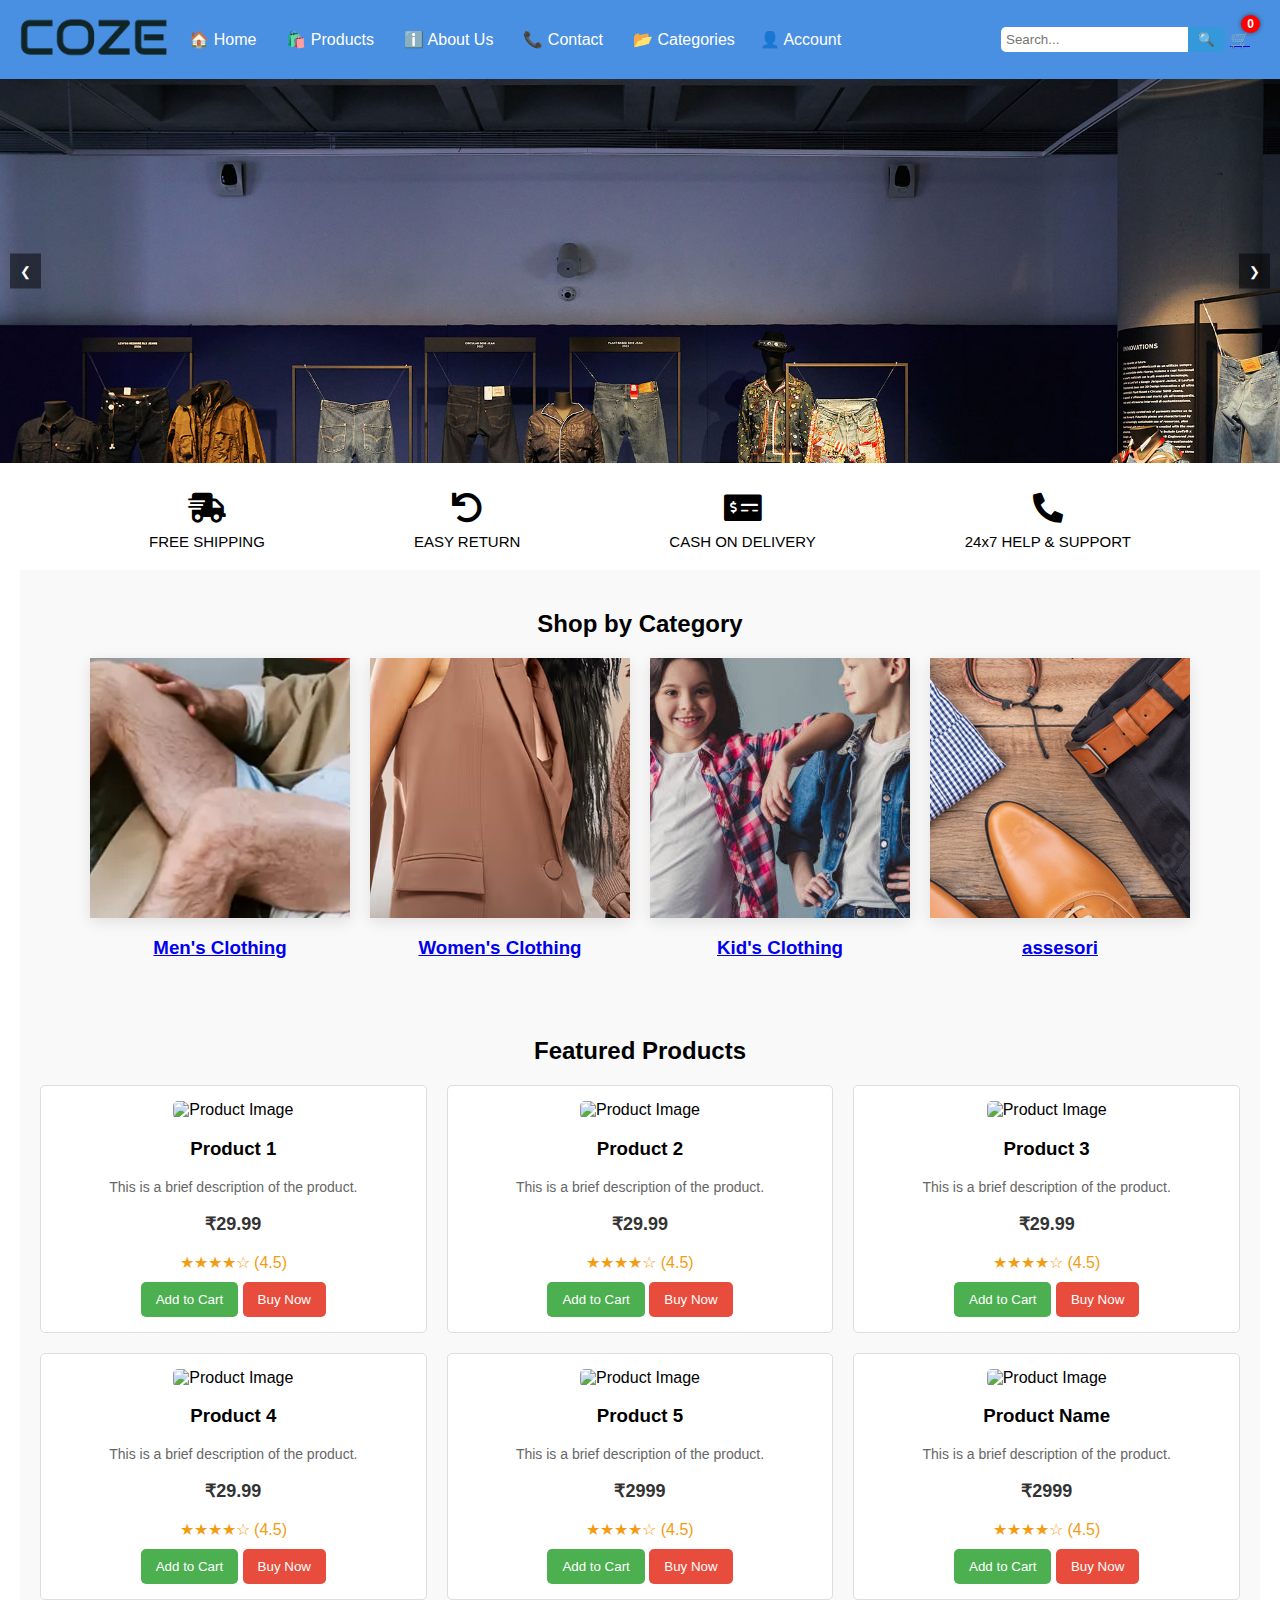
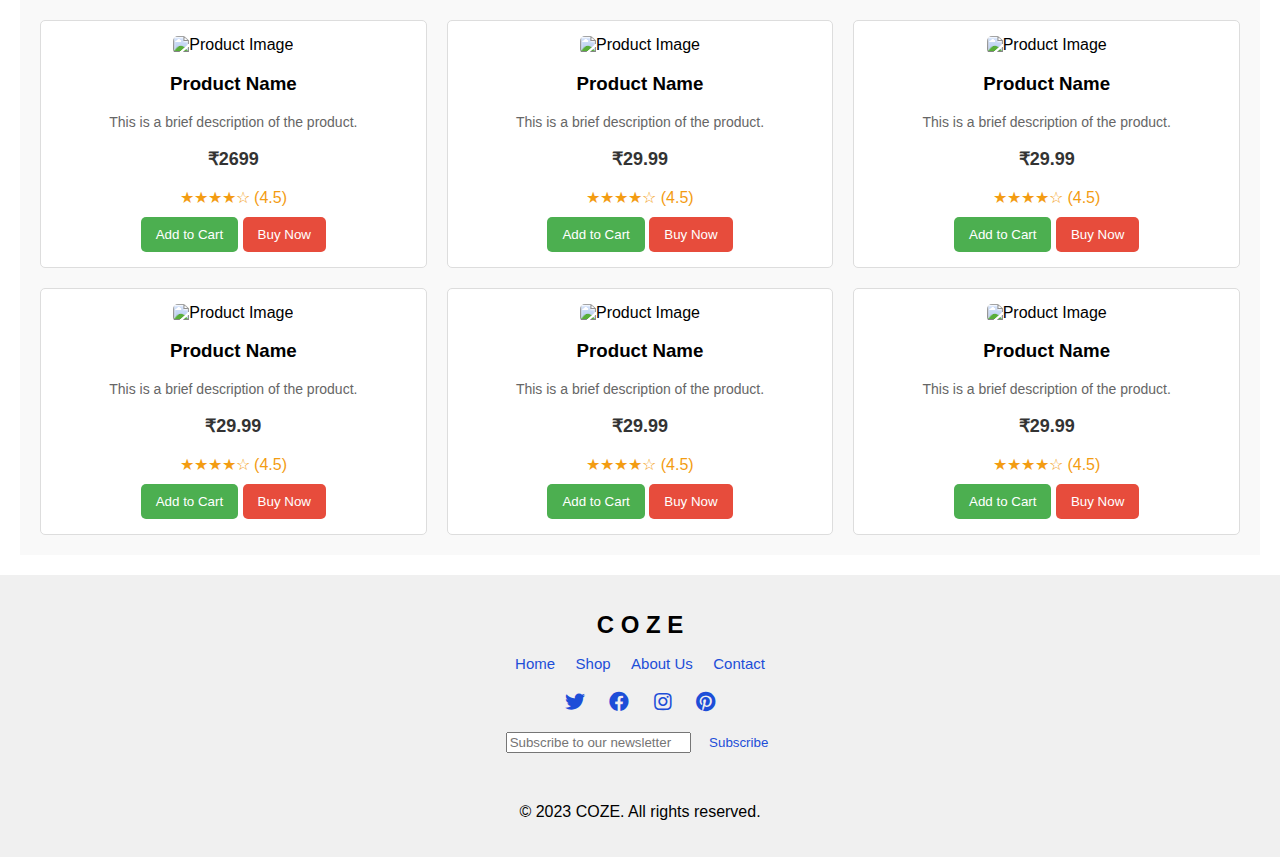
==== commit 8ed05102: "improvise footer" ====
--- a/index.html
+++ b/index.html
@@ -5,6 +5,7 @@
     <meta name="viewport" content="width=device-width, initial-scale=1.0">
     <title>COZE</title>
     <link rel="stylesheet" href="styles.css">
+    <link href="https://cdnjs.cloudflare.com/ajax/libs/font-awesome/5.15.3/css/all.min.css" rel="stylesheet"/>
 </head>
 <body>
     <header class="sticky-header">
@@ -80,7 +81,36 @@
             <button class="next" onclick="changeSlide(1)">&#10095;</button>
         </div>
     </section>
-
+    <div class="header">
+        <div class="icon-container">
+         <i class="fas fa-shipping-fast icon" style="font-size: 30px;">
+         </i>
+         <span class="text">
+          FREE SHIPPING
+         </span>
+        </div>
+        <div class="icon-container">
+         <i class="fas fa-undo icon" style="font-size: 30px;">
+         </i>
+         <span class="text">
+          EASY RETURN
+         </span>
+        </div>
+        <div class="icon-container">
+         <i class="fas fa-money-check-alt icon" style="font-size: 30px;">
+         </i>
+         <span class="text">
+          CASH ON DELIVERY
+         </span>
+        </div>
+        <div class="icon-container">
+         <i class="fas fa-phone-alt icon" style="font-size: 30px;">
+         </i>
+         <span class="text">
+          24x7 HELP &amp; SUPPORT
+         </span>
+        </div>
+       </div>
     <main>
         <section id="categories">
             <h2>Shop by Category</h2>
@@ -108,6 +138,7 @@
                 
             </div>
         </section>
+        
         <section id="featured-products">
             <h2>Featured Products</h2>
             <div class="product-grid">
@@ -252,21 +283,28 @@
         </section>
     </main>
 
-    <section class="newsletter">
-        <h2>Subscribe to Our Newsletter</h2>
-        <p>Get the latest updates and offers.</p>
-        <input type="email" id="email" placeholder="Enter your email">
-        <button onclick="subscribe()">Subscribe</button>
-    </section>
+   
 
-    <footer>
-        <p>&copy; 2023 Clothing Store. All rights reserved.</p>
-        <div class="social-media">
-            <a href="#">Facebook</a>
-            <a href="#">Instagram</a>
-            <a href="#">Twitter</a>
-        </div>
-    </footer>
+    <div class="Foot-container">
+        <h1 class="title">C O Z E</h1>
+        <nav class="footnav">
+            <a href="#">Home</a>
+            <a href="#">Shop</a>
+            <a href="#">About Us</a>
+            <a href="#">Contact</a>
+        </nav><br>
+        <div class="social-icons">
+            <a href="#"><i class="fab fa-twitter"></i></a>
+            <a href="#"><i class="fab fa-facebook"></i></a>
+            <a href="#"><i class="fab fa-instagram"></i></a>
+            <a href="#"><i class="fab fa-pinterest"></i></a>
+        </div><br>
+        <div class="newsletter">
+            <input class="footinput" type="text" placeholder="Subscribe to our newsletter">
+            <button>Subscribe</button>
+        </div><br>
+        <p class="footer">&copy; 2023 COZE. All rights reserved.</p>
+    </div>
 
    
     </div>
--- a/styles.css
+++ b/styles.css
@@ -475,6 +475,7 @@
         align-items: center;
         color: white;
         text-align: center;
+        height: 30vw;
     }
 }
 @media (min-width: 1000px) {
@@ -756,12 +757,21 @@
         grid-template-columns: 1fr;
     }
 }
-
-.newsletter {
-    padding: 20px;
-    text-align: center;
-}
-h2, .newsletter h2 {
+@media (max-width: 800px) {
+    .product-grid {
+        display: grid;
+        grid-template-columns: repeat(300px, 2fr);
+        gap: 20px;
+    }
+}
+@media (max-width: 600px) {
+    .product-grid {
+        display: grid;
+        grid-template-columns: repeat(300px, 2fr);
+        gap: 20px;
+    }
+}
+h2,  h2 {
     margin-bottom: 20px;
 }
 
@@ -777,7 +787,7 @@
 
 .product-grid {
     display: grid;
-    grid-template-columns: repeat(auto-fill, minmax(300px, 1fr));
+    grid-template-columns: repeat(auto-fill, minmax(308px, 2fr));
     gap: 20px;
 }
 
@@ -835,55 +845,11 @@
     background-color: #45a049; /* Darker green on hover */
 }
 
-.newsletter {
-    background-color: #f9f9f9;
-    padding: 20px;
-    border-radius: 5px;
-}
-
-.newsletter input {
-    padding: 10px;
-    border: 1px solid #ddd;
-border-radius: 5px;
-width: 250px; /* Set a fixed width for the input */
-margin-right: 10px; /* Space between input and button */
-}
-
-.newsletter button {
-background-color: #4CAF50; /* Green button */
-color: white;
-border: none;
-padding: 10px 15px;
-cursor: pointer;
-border-radius: 5px;
-transition: background-color 0.3s;
-}
-
-.newsletter button:hover {
-background-color: #45a049; /* Darker green on hover */
-}
-
-footer {
-text-align: center;
-padding: 20px;
-background-color: #333;
-color: #fff;
-}
-
-footer .social-media {
-margin-top: 10px;
-}
-
-footer .social-media a {
-margin: 0 10px;
-color: #fff;
-text-decoration: none;
-transition: color 0.3s;
-}
-
-footer .social-media a:hover {
-color: #FFD700; /* Gold color on hover */
-}
+
+
+
+
+
 
 #cart-modal {
     position: fixed;
@@ -976,4 +942,61 @@
     .product-grid {
         grid-template-columns: repeat(auto-fill, minmax(160px, 1fr)); /* Adjust for very small screens */
     }
-}+}
+.header{
+    display: flex;
+    justify-content: space-evenly;
+    flex-direction: row;
+    
+}
+.icon-container{
+    display: flex;
+    gap: 10px;
+    text-align: center;
+    flex-direction: column;
+    align-items: center;
+    justify-content: center;
+    font-size: 15px;
+    padding-top: 30px;
+    gap: 10px;
+}
+.Foot-container {
+    text-align: center;
+    background-color: #f0f0f0;
+    padding: 20px;
+   
+}
+.title {
+    font-size: 1.5rem;
+    font-weight: bold;
+    margin-bottom: 1rem;
+}
+.footnav a {
+    color: #1d4ed8;
+    margin: 0 0.5rem;
+    text-decoration: none;margin-bottom: 1rem;
+    font-size: 15px;
+}
+
+.social-icons a {
+    color: #1d4ed8;
+    margin: 0 0.5rem;
+    text-decoration: none;
+    font-size: 20px;
+    margin: 10px;
+}
+.newsletter {
+    margin-bottom: 1rem;
+}
+.newsletter footinput{
+    border: 1px solid #ccc;
+    border-radius: 0.25rem;
+    padding: 0.5rem 1rem;margin-bottom: 2rem;
+}
+.newsletter button {
+    color: #1d4ed8;
+    margin-left: 0.5rem;
+    background: none;
+    border: none;
+    cursor: pointer;
+}
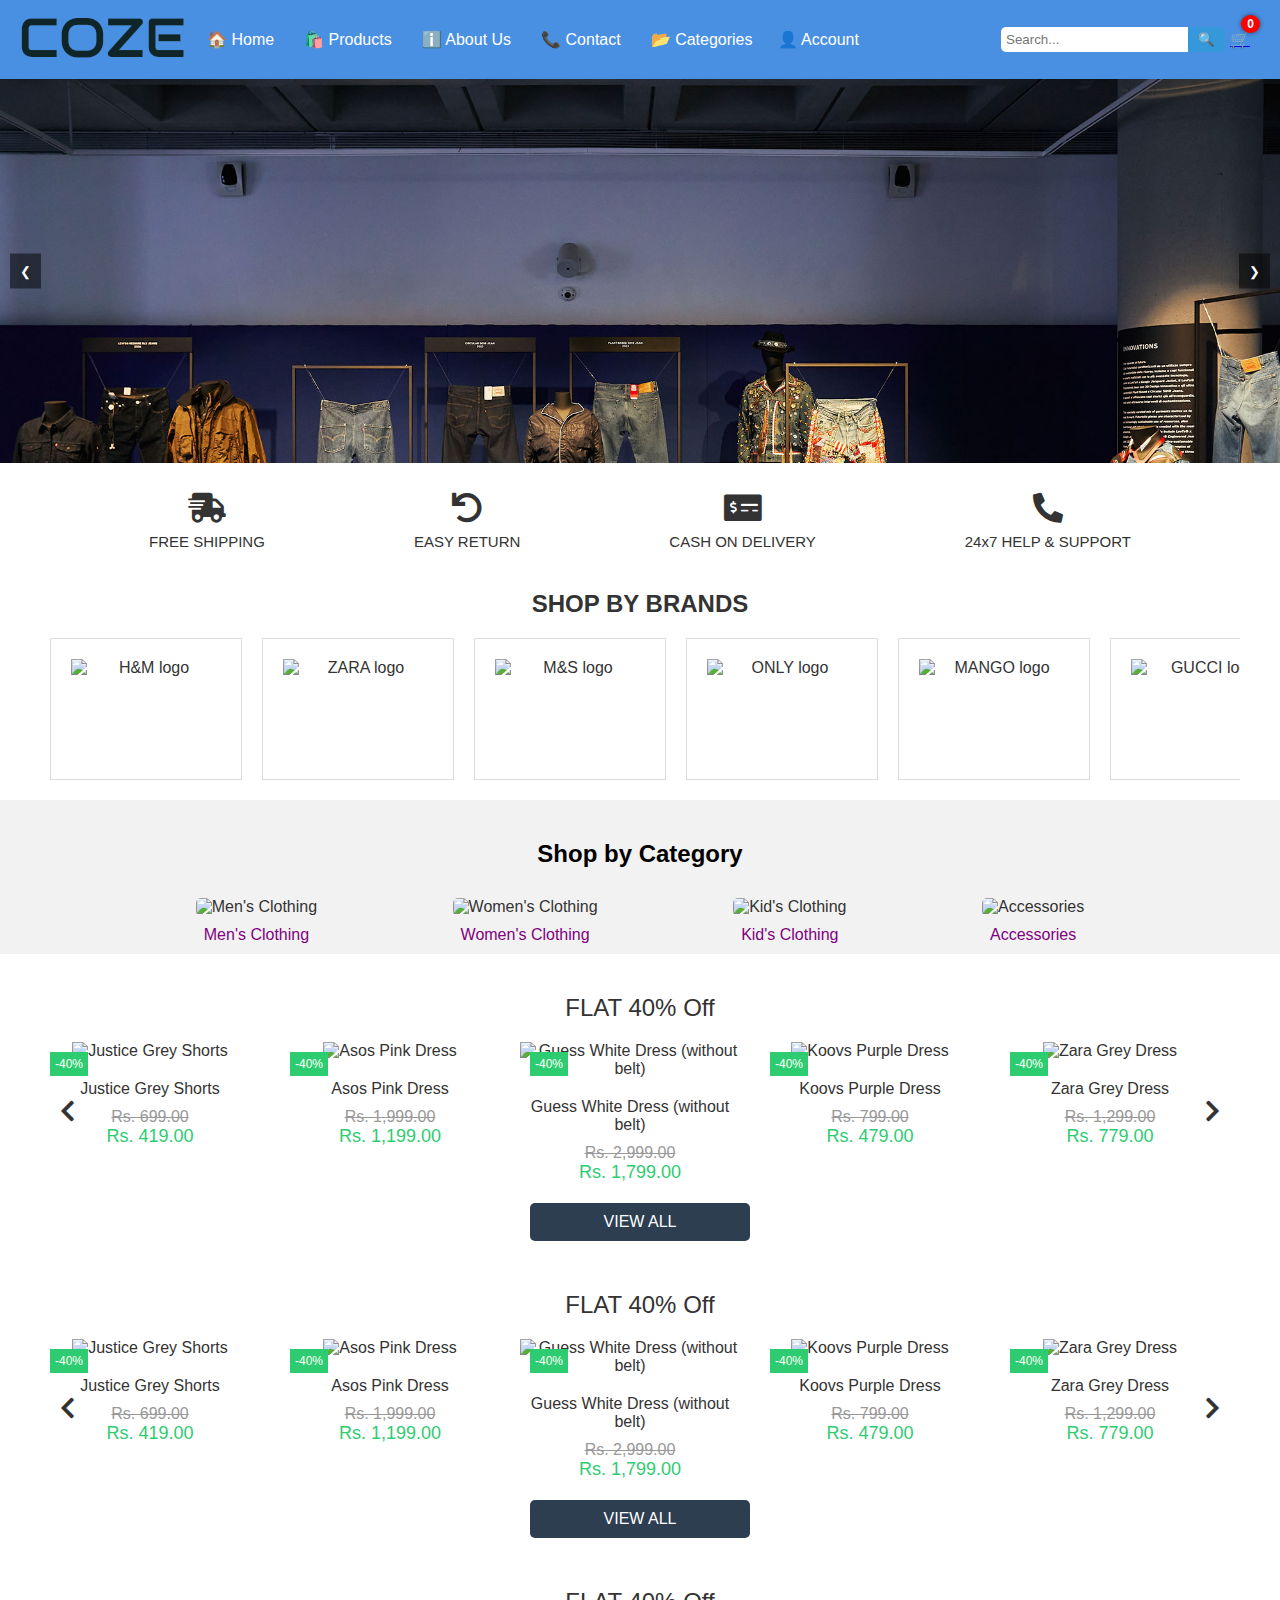
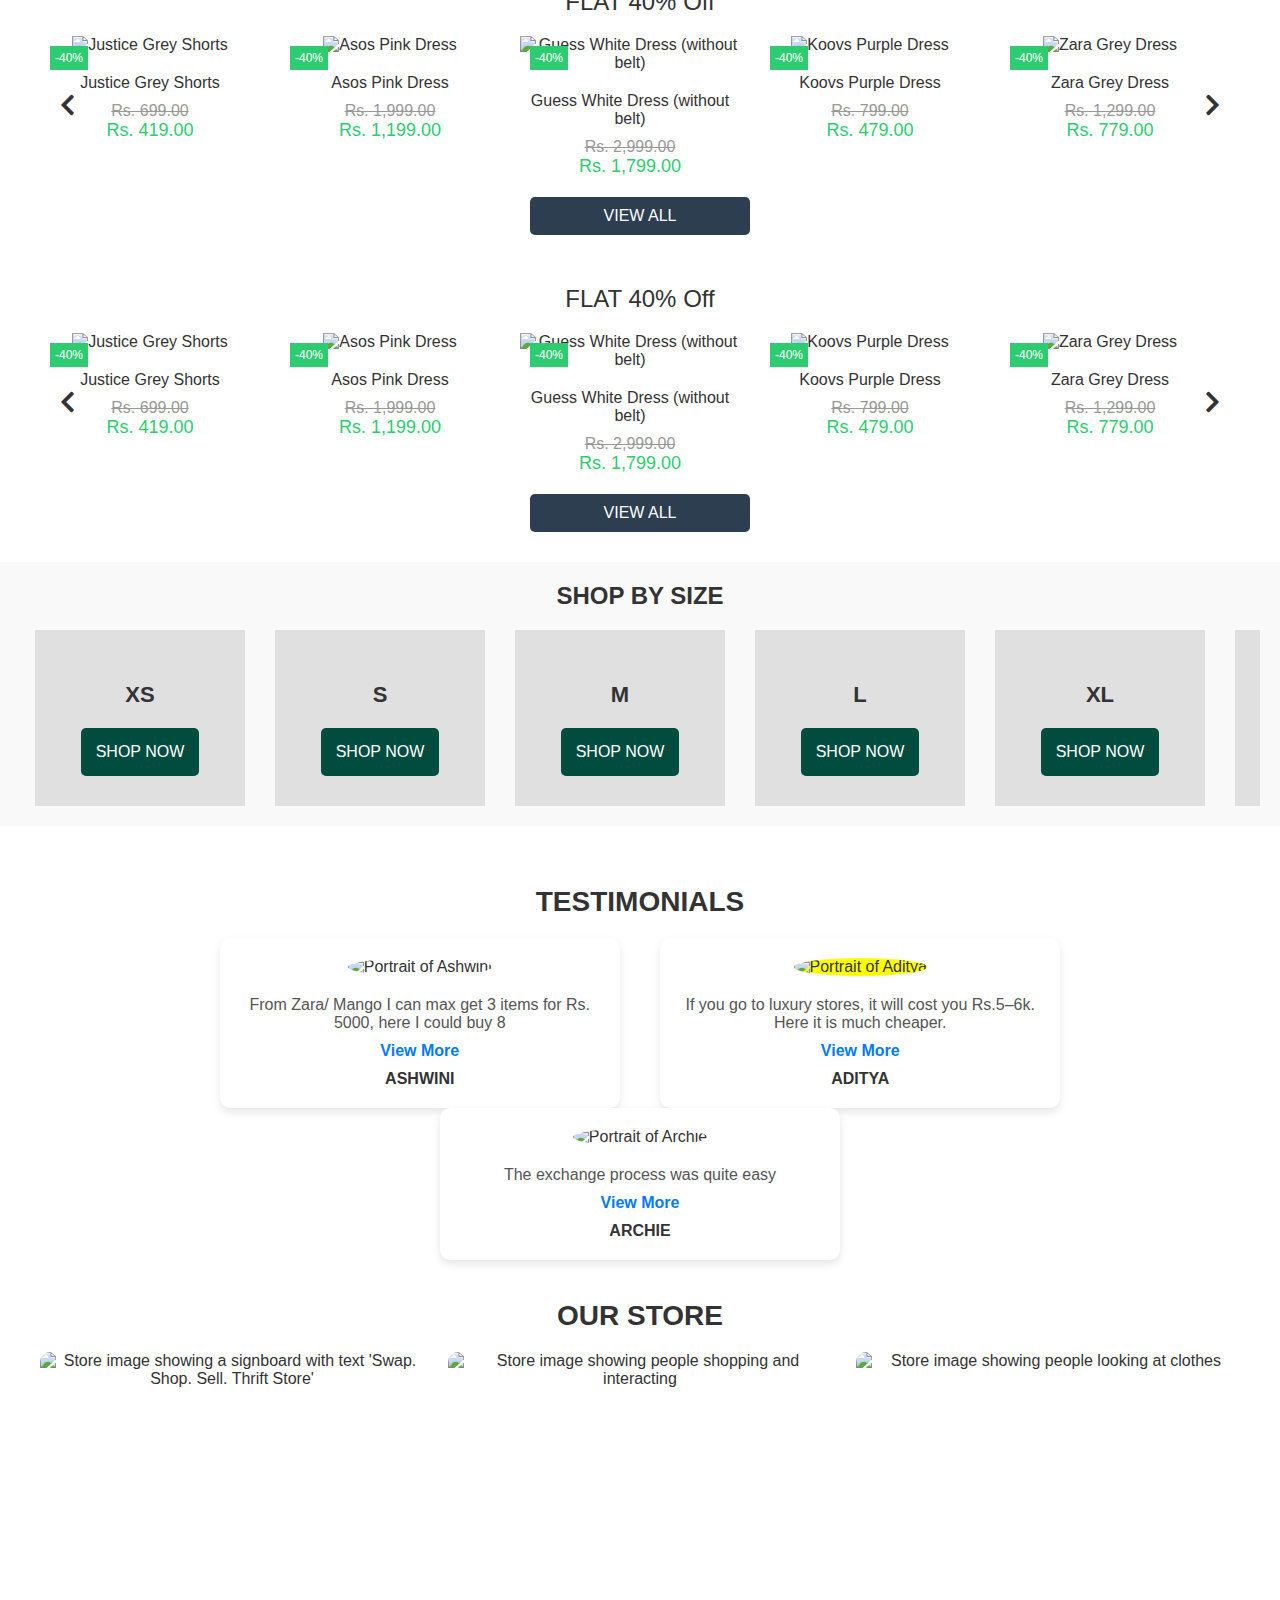
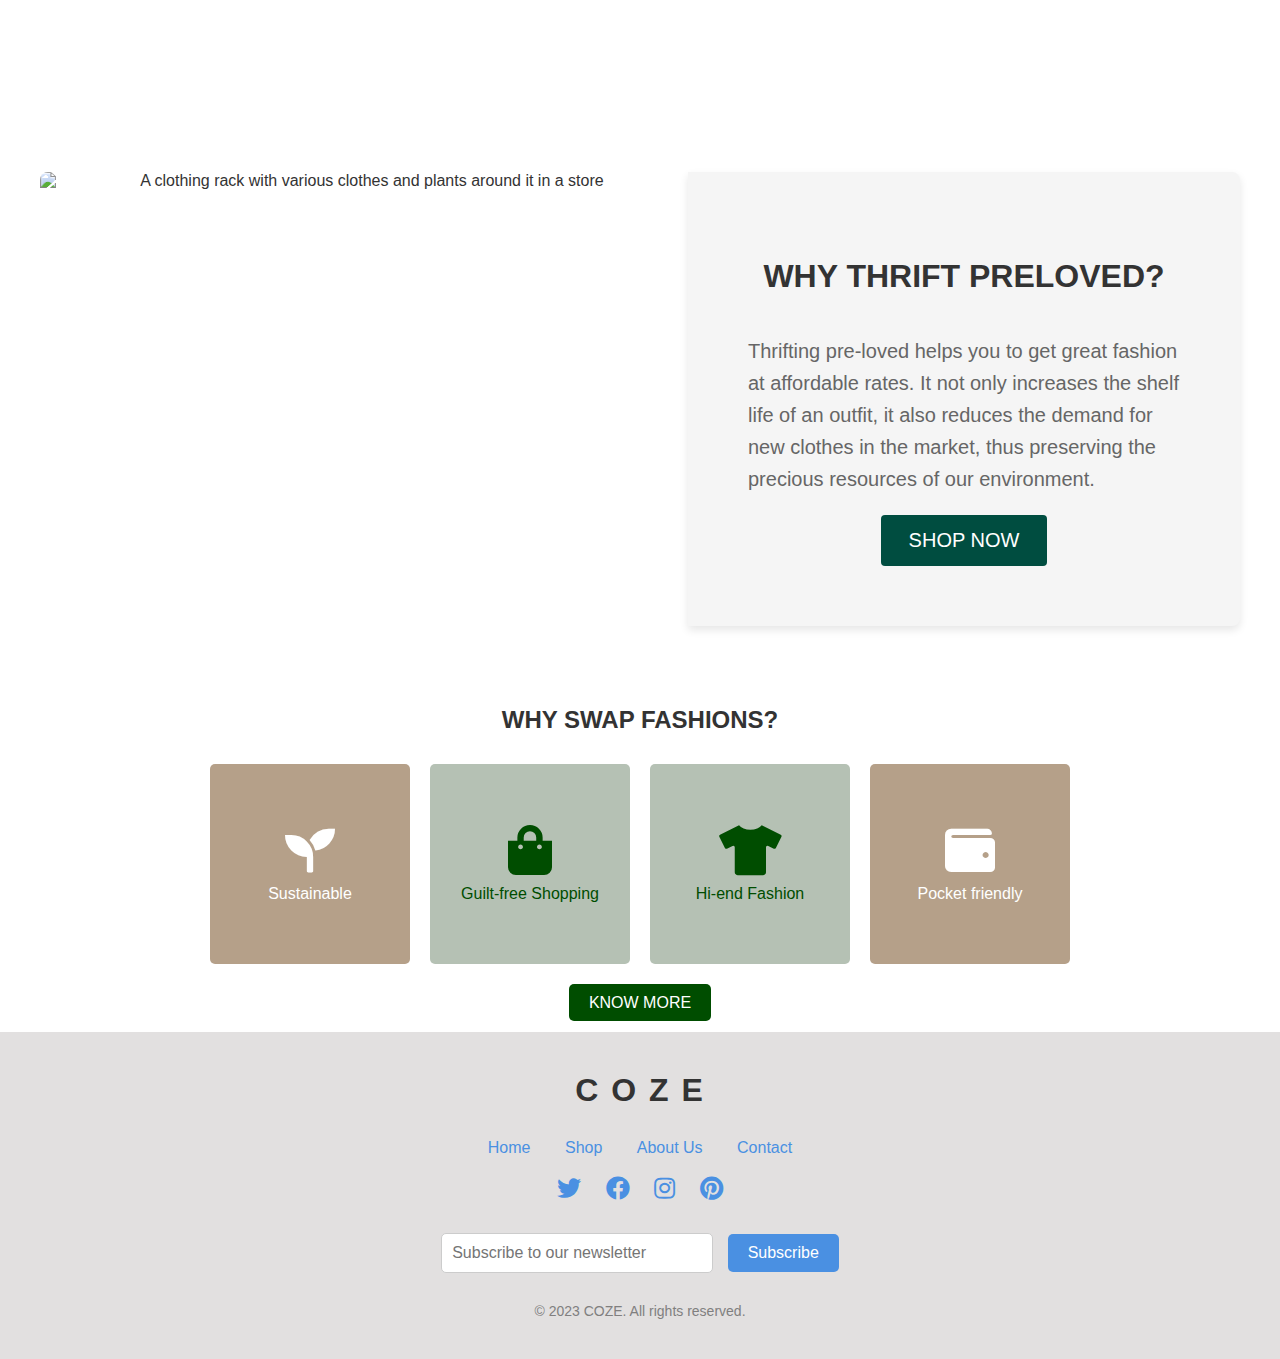
==== commit ef48da10: "added many elements on the website" ====
--- a/index.html
+++ b/index.html
@@ -10,8 +10,8 @@
 <body>
     <header class="sticky-header">
         <div class="header-container">
-            <div class="logo">
-                <a href="index.html"><img src="img/Screenshot from 2024-12-16 12-06-13.png" alt="Your Store Logo"></a>
+            <div class="logoMane">
+                <a href="index.html"><img id="logoImg" src="img/Screenshot from 2024-12-16 12-06-13.png" alt="Your Store Logo"></a>
             </div>
             <nav class="navbar">
                 <ul>
@@ -111,202 +111,709 @@
          </span>
         </div>
        </div>
+       <div class="container">
+        <div class="title">
+         SHOP BY BRANDS
+        </div>
+        <div class="brands-wrapper">
+         <div class="brands">
+          <div class="arrow">
+           <i class="fas fa-chevron-left">
+           </i>
+          </div>
+          <div class="brand">
+           <img alt="H&amp;M logo" height="100" src="https://storage.googleapis.com/a1aa/image/Xp6OfSo6zCxGBiYePCNAbuOxIDTNZe7p0jU6iwZj8wKSf0fgC.jpg" width="150"/>
+          </div>
+          <div class="brand">
+           <img alt="ZARA logo" height="100" src="https://storage.googleapis.com/a1aa/image/Lb3wZiZnID4qHxuk82yZwYAzNFC9glHnO9vBidETAXw6TfDKA.jpg" width="150"/>
+          </div>
+          <div class="brand">
+           <img alt="M&amp;S logo" height="100" src="https://storage.googleapis.com/a1aa/image/kjfikftcuOosgUZJ8fVEJMGt8NwHjFT8Mft1EJ1kC0vgepfBF.jpg" width="150"/>
+          </div>
+          <div class="brand">
+           <img alt="ONLY logo" height="100" src="https://storage.googleapis.com/a1aa/image/OKrIq1N2ksoNORA489plJX8v3WxGgKtjbCTeYwGI6632neHUA.jpg" width="150"/>
+          </div>
+          <div class="brand">
+           <img alt="MANGO logo" height="100" src="https://storage.googleapis.com/a1aa/image/n6LXBWRavMqecyT801p7Y7m9fUi35fOSWkvSUST2UMLdf0fgC.jpg" width="150"/>
+          </div>
+          <div class="brand">
+           <img alt="GUCCI logo" height="100" src="https://storage.googleapis.com/a1aa/image/FifqPqPpvMWqAqrLUcgbgURMaOouFJPCGHHejCejNpedH1fgC.jpg" width="150"/>
+          </div>
+          <div class="brand">
+           <img alt="PRADA logo" height="100" src="https://storage.googleapis.com/a1aa/image/X1yi9emP9HzNVC7V7Ne7XxsyrEMjf7G8vCKDRfQfhr6uOqfBF.jpg" width="150"/>
+          </div>
+          <div class="brand">
+           <img alt="NIKE logo" height="100" src="https://storage.googleapis.com/a1aa/image/Ze5kSDy2L5SfTEwoShJ9BbqsWXCsZkmwvfoMuXsetQEZH1fgC.jpg" width="150"/>
+          </div>
+          <div class="brand">
+           <img alt="ADIDAS logo" height="100" src="https://storage.googleapis.com/a1aa/image/5VWWt4KTvhLDLVN7gVrYx912aZuf79Vx5o1fklrqfuZoj6PoA.jpg" width="150"/>
+          </div>
+          <div class="arrow">
+           <i class="fas fa-chevron-right">
+           </i>
+          </div>
+         </div>
+        </div>
+       </div>
     <main>
-        <section id="categories">
-            <h2>Shop by Category</h2>
-            <div class="category-grid">
-                <div class="namepic">
-                    <div class="category">
-                    <img class="Image" src="img/maleSec.webp" alt="Men's Clothing"></div>
-                    <h3 class="nam"><a href="#men">Men's Clothing</a></h3>
+        <div class="cat">
+            <div class="containerCategory">
+                <h2>
+                 Shop by Category
+                </h2>
+                <div class="category">
+                 <div class="category-item">
+                  <img alt="Men's Clothing" height="250" src="https://storage.googleapis.com/a1aa/image/DvHR3X7fdN3yPK80hH3RLzaX7Kl3bDG9Wjqx7tJFf3ionePoA.jpg" width="250"/>
+                  <a href="#">
+                   Men's Clothing
+                  </a>
+                 </div>
+                 <div class="category-item">
+                  <img alt="Women's Clothing" height="250" src="https://storage.googleapis.com/a1aa/image/GrzWv6okiMbTCN8by71CReZJz9SaomaFO5kVxknxYpv0TfHUA.jpg" width="250"/>
+                  <a href="#">
+                   Women's Clothing
+                  </a>
+                 </div>
+                 <div class="category-item">
+                  <img alt="Kid's Clothing" height="250" src="https://storage.googleapis.com/a1aa/image/EIMA0FNHPDJvCVpnp0jr9i4iuVQNf9vjmTv2e6kaBuBsnePoA.jpg" width="250"/>
+                  <a href="#">
+                   Kid's Clothing
+                  </a>
+                 </div>
+                 <div class="category-item">
+                  <img alt="Accessories" height="250" src="https://storage.googleapis.com/a1aa/image/fVgLkN5qW9z8MqsLZMZN6cyeoH3N8d0J0fXwkfif6nof6pfDKA.jpg" width="250"/>
+                  <a href="#">
+                   Accessories
+                  </a>
+                 </div>
                 </div>
-                <div class="namepic">
-                    <div class="category">
-                    <img class="Image" src="img/women.avif" alt="Men's Clothing"></div>
-                    <h3 class="nam"><a href="#men">Women's Clothing</a></h3>
+               </div>
+        </div>
+        
+        
+        <div class="container">
+            <div class="header">
+             FLAT 40% Off
+            </div>
+            <div class="product-carousel-wrapper">
+             <div class="carousel-nav left">
+              <i class="fas fa-chevron-left">
+              </i>
+             </div>
+             <div class="product-carousel">
+              <div class="product">
+               <div class="discount-badge">
+                -40%
+               </div>
+               <img alt="Justice Grey Shorts" height="310" src="https://storage.googleapis.com/a1aa/image/aJBy7HSFEpb7PNeKFVw2gU2VtjieAux8dEJu82elgMlyYsQoA.jpg" width="200"/>
+               <div class="product-name">
+                Justice Grey Shorts
+               </div>
+               <div class="original-price">
+                Rs. 699.00
+               </div>
+               <div class="discounted-price">
+                Rs. 419.00
+               </div>
+               <div class="cart-iconProduct">
+                <i class="fas fa-shopping-cart">
+                </i>
+               </div>
+              </div>
+              <div class="product">
+               <div class="discount-badge">
+                -40%
+               </div>
+               <img alt="Asos Pink Dress" height="310" src="https://storage.googleapis.com/a1aa/image/B7sTDOO3vUY5AFfILiw1WXuGex08stkiG06PajvDZKiXMWIUA.jpg" width="200"/>
+               <div class="product-name">
+                Asos Pink Dress
+               </div>
+               <div class="original-price">
+                Rs. 1,999.00
+               </div>
+               <div class="discounted-price">
+                Rs. 1,199.00
+               </div>
+               <div class="cart-iconProduct">
+                <i class="fas fa-shopping-cart">
+                </i>
+               </div>
+              </div>
+              <div class="product">
+               <div class="discount-badge">
+                -40%
+               </div>
+               <img alt="Guess White Dress (without belt)" height="310" src="https://storage.googleapis.com/a1aa/image/cq0OtXlS3ioSKFpleeWhuwhBQDeGeRe4krzUvtx6YVe2GjFCF.jpg" width="200"/>
+               <div class="product-name">
+                Guess White Dress (without belt)
+               </div>
+               <div class="original-price">
+                Rs. 2,999.00
+               </div>
+               <div class="discounted-price">
+                Rs. 1,799.00
+               </div>
+               <div class="cart-iconProduct">
+                <i class="fas fa-shopping-cart">
+                </i>
+               </div>
+              </div>
+              <div class="product">
+               <div class="discount-badge">
+                -40%
+               </div>
+               <img alt="Koovs Purple Dress" height="310" src="https://storage.googleapis.com/a1aa/image/ognt0Vf8zQTHACrL6CXT9KFdHwICdNkfFo0MECHZAC5cMWIUA.jpg" width="200"/>
+               <div class="product-name">
+                Koovs Purple Dress
+               </div>
+               <div class="original-price">
+                Rs. 799.00
+               </div>
+               <div class="discounted-price">
+                Rs. 479.00
+               </div>
+               <div class="cart-iconProduct">
+                <i class="fas fa-shopping-cart">
+                </i>
+               </div>
+              </div>
+              <div class="product">
+               <div class="discount-badge">
+                -40%
+               </div>
+               <img alt="Zara Grey Dress" height="310" src="https://storage.googleapis.com/a1aa/image/A2ll0geDj83zbyQF8eMSLQn1mP2lsNNyoPTNUgZ5WBGVMWIUA.jpg" width="200"/>
+               <div class="product-name">
+                Zara Grey Dress
+               </div>
+               <div class="original-price">
+                Rs. 1,299.00
+               </div>
+               <div class="discounted-price">
+                Rs. 779.00
+               </div>
+               <div class="cart-iconProduct">
+                <i class="fas fa-shopping-cart">
+                </i>
+               </div>
+              </div>
+             </div>
+             <div class="carousel-nav right">
+              <i class="fas fa-chevron-right">
+              </i>
+             </div>
+            </div>
+            <a class="view-all-btn" href="#">
+             VIEW ALL
+            </a>
+           </div>
+
+           <div class="container">
+            <div class="header">
+             FLAT 40% Off
+            </div>
+            <div class="product-carousel-wrapper">
+             <div class="carousel-nav left">
+              <i class="fas fa-chevron-left">
+              </i>
+             </div>
+             <div class="product-carousel">
+              <div class="product">
+               <div class="discount-badge">
+                -40%
+               </div>
+               <img alt="Justice Grey Shorts" height="310" src="https://storage.googleapis.com/a1aa/image/aJBy7HSFEpb7PNeKFVw2gU2VtjieAux8dEJu82elgMlyYsQoA.jpg" width="200"/>
+               <div class="product-name">
+                Justice Grey Shorts
+               </div>
+               <div class="original-price">
+                Rs. 699.00
+               </div>
+               <div class="discounted-price">
+                Rs. 419.00
+               </div>
+               <div class="cart-iconProduct">
+                <i class="fas fa-shopping-cart">
+                </i>
+               </div>
+              </div>
+              <div class="product">
+               <div class="discount-badge">
+                -40%
+               </div>
+               <img alt="Asos Pink Dress" height="310" src="https://storage.googleapis.com/a1aa/image/B7sTDOO3vUY5AFfILiw1WXuGex08stkiG06PajvDZKiXMWIUA.jpg" width="200"/>
+               <div class="product-name">
+                Asos Pink Dress
+               </div>
+               <div class="original-price">
+                Rs. 1,999.00
+               </div>
+               <div class="discounted-price">
+                Rs. 1,199.00
+               </div>
+               <div class="cart-iconProduct">
+                <i class="fas fa-shopping-cart">
+                </i>
+               </div>
+              </div>
+              <div class="product">
+               <div class="discount-badge">
+                -40%
+               </div>
+               <img alt="Guess White Dress (without belt)" height="310" src="https://storage.googleapis.com/a1aa/image/cq0OtXlS3ioSKFpleeWhuwhBQDeGeRe4krzUvtx6YVe2GjFCF.jpg" width="200"/>
+               <div class="product-name">
+                Guess White Dress (without belt)
+               </div>
+               <div class="original-price">
+                Rs. 2,999.00
+               </div>
+               <div class="discounted-price">
+                Rs. 1,799.00
+               </div>
+               <div class="cart-iconProduct">
+                <i class="fas fa-shopping-cart">
+                </i>
+               </div>
+              </div>
+              <div class="product">
+               <div class="discount-badge">
+                -40%
+               </div>
+               <img alt="Koovs Purple Dress" height="310" src="https://storage.googleapis.com/a1aa/image/ognt0Vf8zQTHACrL6CXT9KFdHwICdNkfFo0MECHZAC5cMWIUA.jpg" width="200"/>
+               <div class="product-name">
+                Koovs Purple Dress
+               </div>
+               <div class="original-price">
+                Rs. 799.00
+               </div>
+               <div class="discounted-price">
+                Rs. 479.00
+               </div>
+               <div class="cart-iconProduct">
+                <i class="fas fa-shopping-cart">
+                </i>
+               </div>
+              </div>
+              <div class="product">
+               <div class="discount-badge">
+                -40%
+               </div>
+               <img alt="Zara Grey Dress" height="310" src="https://storage.googleapis.com/a1aa/image/A2ll0geDj83zbyQF8eMSLQn1mP2lsNNyoPTNUgZ5WBGVMWIUA.jpg" width="200"/>
+               <div class="product-name">
+                Zara Grey Dress
+               </div>
+               <div class="original-price">
+                Rs. 1,299.00
+               </div>
+               <div class="discounted-price">
+                Rs. 779.00
+               </div>
+               <div class="cart-iconProduct">
+                <i class="fas fa-shopping-cart">
+                </i>
+               </div>
+              </div>
+             </div>
+             <div class="carousel-nav right">
+              <i class="fas fa-chevron-right">
+              </i>
+             </div>
+            </div>
+            <a class="view-all-btn" href="#">
+             VIEW ALL
+            </a>
+           </div>
+           <div class="container">
+            <div class="header">
+             FLAT 40% Off
+            </div>
+            <div class="product-carousel-wrapper">
+             <div class="carousel-nav left">
+              <i class="fas fa-chevron-left">
+              </i>
+             </div>
+             <div class="product-carousel">
+              <div class="product">
+               <div class="discount-badge">
+                -40%
+               </div>
+               <img alt="Justice Grey Shorts" height="310" src="https://storage.googleapis.com/a1aa/image/aJBy7HSFEpb7PNeKFVw2gU2VtjieAux8dEJu82elgMlyYsQoA.jpg" width="200"/>
+               <div class="product-name">
+                Justice Grey Shorts
+               </div>
+               <div class="original-price">
+                Rs. 699.00
+               </div>
+               <div class="discounted-price">
+                Rs. 419.00
+               </div>
+               <div class="cart-iconProduct">
+                <i class="fas fa-shopping-cart">
+                </i>
+               </div>
+              </div>
+              <div class="product">
+               <div class="discount-badge">
+                -40%
+               </div>
+               <img alt="Asos Pink Dress" height="310" src="https://storage.googleapis.com/a1aa/image/B7sTDOO3vUY5AFfILiw1WXuGex08stkiG06PajvDZKiXMWIUA.jpg" width="200"/>
+               <div class="product-name">
+                Asos Pink Dress
+               </div>
+               <div class="original-price">
+                Rs. 1,999.00
+               </div>
+               <div class="discounted-price">
+                Rs. 1,199.00
+               </div>
+               <div class="cart-iconProduct">
+                <i class="fas fa-shopping-cart">
+                </i>
+               </div>
+              </div>
+              <div class="product">
+               <div class="discount-badge">
+                -40%
+               </div>
+               <img alt="Guess White Dress (without belt)" height="310" src="https://storage.googleapis.com/a1aa/image/cq0OtXlS3ioSKFpleeWhuwhBQDeGeRe4krzUvtx6YVe2GjFCF.jpg" width="200"/>
+               <div class="product-name">
+                Guess White Dress (without belt)
+               </div>
+               <div class="original-price">
+                Rs. 2,999.00
+               </div>
+               <div class="discounted-price">
+                Rs. 1,799.00
+               </div>
+               <div class="cart-iconProduct">
+                <i class="fas fa-shopping-cart">
+                </i>
+               </div>
+              </div>
+              <div class="product">
+               <div class="discount-badge">
+                -40%
+               </div>
+               <img alt="Koovs Purple Dress" height="310" src="https://storage.googleapis.com/a1aa/image/ognt0Vf8zQTHACrL6CXT9KFdHwICdNkfFo0MECHZAC5cMWIUA.jpg" width="200"/>
+               <div class="product-name">
+                Koovs Purple Dress
+               </div>
+               <div class="original-price">
+                Rs. 799.00
+               </div>
+               <div class="discounted-price">
+                Rs. 479.00
+               </div>
+               <div class="cart-iconProduct">
+                <i class="fas fa-shopping-cart">
+                </i>
+               </div>
+              </div>
+              <div class="product">
+               <div class="discount-badge">
+                -40%
+               </div>
+               <img alt="Zara Grey Dress" height="310" src="https://storage.googleapis.com/a1aa/image/A2ll0geDj83zbyQF8eMSLQn1mP2lsNNyoPTNUgZ5WBGVMWIUA.jpg" width="200"/>
+               <div class="product-name">
+                Zara Grey Dress
+               </div>
+               <div class="original-price">
+                Rs. 1,299.00
+               </div>
+               <div class="discounted-price">
+                Rs. 779.00
+               </div>
+               <div class="cart-iconProduct">
+                <i class="fas fa-shopping-cart">
+                </i>
+               </div>
+              </div>
+             </div>
+             <div class="carousel-nav right">
+              <i class="fas fa-chevron-right">
+              </i>
+             </div>
+            </div>
+            <a class="view-all-btn" href="#">
+             VIEW ALL
+            </a>
+           </div>
+           <div class="container">
+            <div class="header">
+             FLAT 40% Off
+            </div>
+            <div class="product-carousel-wrapper">
+             <div class="carousel-nav left">
+              <i class="fas fa-chevron-left">
+              </i>
+             </div>
+             <div class="product-carousel">
+              <div class="product">
+               <div class="discount-badge">
+                -40%
+               </div>
+               <img alt="Justice Grey Shorts" height="310" src="https://storage.googleapis.com/a1aa/image/aJBy7HSFEpb7PNeKFVw2gU2VtjieAux8dEJu82elgMlyYsQoA.jpg" width="200"/>
+               <div class="product-name">
+                Justice Grey Shorts
+               </div>
+               <div class="original-price">
+                Rs. 699.00
+               </div>
+               <div class="discounted-price">
+                Rs. 419.00
+               </div>
+               <div class="cart-iconProduct">
+                <i class="fas fa-shopping-cart">
+                </i>
+               </div>
+              </div>
+              <div class="product">
+               <div class="discount-badge">
+                -40%
+               </div>
+               <img alt="Asos Pink Dress" height="310" src="https://storage.googleapis.com/a1aa/image/B7sTDOO3vUY5AFfILiw1WXuGex08stkiG06PajvDZKiXMWIUA.jpg" width="200"/>
+               <div class="product-name">
+                Asos Pink Dress
+               </div>
+               <div class="original-price">
+                Rs. 1,999.00
+               </div>
+               <div class="discounted-price">
+                Rs. 1,199.00
+               </div>
+               <div class="cart-iconProduct">
+                <i class="fas fa-shopping-cart">
+                </i>
+               </div>
+              </div>
+              <div class="product">
+               <div class="discount-badge">
+                -40%
+               </div>
+               <img alt="Guess White Dress (without belt)" height="310" src="https://storage.googleapis.com/a1aa/image/cq0OtXlS3ioSKFpleeWhuwhBQDeGeRe4krzUvtx6YVe2GjFCF.jpg" width="200"/>
+               <div class="product-name">
+                Guess White Dress (without belt)
+               </div>
+               <div class="original-price">
+                Rs. 2,999.00
+               </div>
+               <div class="discounted-price">
+                Rs. 1,799.00
+               </div>
+               <div class="cart-iconProduct">
+                <i class="fas fa-shopping-cart">
+                </i>
+               </div>
+              </div>
+              <div class="product">
+               <div class="discount-badge">
+                -40%
+               </div>
+               <img alt="Koovs Purple Dress" height="310" src="https://storage.googleapis.com/a1aa/image/ognt0Vf8zQTHACrL6CXT9KFdHwICdNkfFo0MECHZAC5cMWIUA.jpg" width="200"/>
+               <div class="product-name">
+                Koovs Purple Dress
+               </div>
+               <div class="original-price">
+                Rs. 799.00
+               </div>
+               <div class="discounted-price">
+                Rs. 479.00
+               </div>
+               <div class="cart-iconProduct">
+                <i class="fas fa-shopping-cart">
+                </i>
+               </div>
+              </div>
+              <div class="product">
+               <div class="discount-badge">
+                -40%
+               </div>
+               <img alt="Zara Grey Dress" height="310" src="https://storage.googleapis.com/a1aa/image/A2ll0geDj83zbyQF8eMSLQn1mP2lsNNyoPTNUgZ5WBGVMWIUA.jpg" width="200"/>
+               <div class="product-name">
+                Zara Grey Dress
+               </div>
+               <div class="original-price">
+                Rs. 1,299.00
+               </div>
+               <div class="discounted-price">
+                Rs. 779.00
+               </div>
+               <div class="cart-iconProduct">
+                <i class="fas fa-shopping-cart">
+                </i>
+               </div>
+              </div>
+             </div>
+             <div class="carousel-nav right">
+              <i class="fas fa-chevron-right">
+              </i>
+             </div>
+            </div>
+            <a class="view-all-btn" href="#">
+             VIEW ALL
+            </a>
+           </div>
+
+        <div class="containerSize">
+            <div class="title">SHOP BY SIZE</div>
+            <div class="carousel">
+                <div class="arrow" id="prev"><i class="fas fa-chevron-left"></i></div>
+                <div class="carousel-inner" id="carousel-inner">
+                    <div class="carousel-item">
+                        <h3>XS</h3>
+                        <a href="#" class="shop-now">SHOP NOW</a>
+                    </div>
+                    <div class="carousel-item">
+                        <h3>S</h3>
+                        <a href="#" class="shop-now">SHOP NOW</a>
+                    </div>
+                    <div class="carousel-item">
+                        <h3>M</h3>
+                        <a href="#" class="shop-now">SHOP NOW</a>
+                    </div>
+                    <div class="carousel-item">
+                        <h3>L</h3>
+                        <a href="#" class="shop-now">SHOP NOW</a>
+                    </div>
+                    <div class="carousel-item">
+                        <h3>XL</h3>
+                        <a href="#" class="shop-now">SHOP NOW</a>
+                    </div>
+                    <div class="carousel-item">
+                        <h3>XXL</h3>
+                        <a href="#" class="shop-now">SHOP NOW</a>
+                    </div>
+                    <div class="carousel-item">
+                        <h3>XXXL</h3>
+                        <a href="#" class="shop-now">SHOP NOW</a>
+                    </div>
                 </div>
-                <div class="namepic">
-                    <div class="category">
-                    <img class="Image" src="img/kidsSec.jpg" alt="Men's Clothing"></div>
-                    <h3 class="nam"><a href="#men">Kid's Clothing</a></h3>
-                </div>
-                <div class="namepic">
-                    <div class="category">
-                    <img  class="Image" src="img/assesioy.jpg" alt="Men's Clothing"></div>
-                    <h3 class="nam"><a href="#men">assesori</a></h3>
-                </div>
+                <div class="arrow" id="next"><i class="fas fa-chevron-right"></i></div>
+            </div>
+        </div>
+       
                 
-            </div>
-        </section>
-        
-        <section id="featured-products">
-            <h2>Featured Products</h2>
-            <div class="product-grid">
-                <!-- Example of a product card -->
-                <div class="product-card">
-                    <img class="i
-                    mage" src="https://via.placeholder.com/200" alt="Product Image">
-                    <h3>Product 1</h3>
-                    <p class="product-description">This is a brief description of the product.</p>
-                    <p class="product-price">₹29.99</p>
-                    <div class="product-rating">
-                        ★★★★☆ (4.5)
-                    </div>
-                    <button class="add-to-cart" onclick="addToCart('Product Name1', 29.99), 'https://via.placeholder.com/200'">Add to Cart</button>
-                    <button class="buy-now" onclick="buyNow('Product Name', 29.99)">Buy Now</button>
-                </div>
-                <!-- Repeat for other products -->
-                <div class="product-card">
-                    <img src="https://via.placeholder.com/200" alt="Product Image">
-                    <h3>Product 2</h3>
-                    <p class="product-description">This is a brief description of the product.</p>
-                    <p class="product-price">₹29.99</p>
-                    <div class="product-rating">
-                        ★★★★☆ (4.5)
-                    </div>
-                    <button class="add-to-cart" onclick="addToCart('Product Name2', 29.99), 'https://via.placeholder.com/200'">Add to Cart</button>
-                    <button class="buy-now" onclick="buyNow('Product Name2', 29.99)">Buy Now</button>
-                </div>
-                <div class="product-card">
-                    <img src="https://via.placeholder.com/200" alt="Product Image">
-                    <h3>Product 3</h3>
-                    <p class="product-description">This is a brief description of the product.</p>
-                    <p class="product-price">₹29.99</p>
-                    <div class="product-rating">
-                        ★★★★☆ (4.5)
-                    </div>
-                    <button class="add-to-cart" onclick="addToCart('Product Name3', 29.99), 'https://via.placeholder.com/200'">Add to Cart</button>
-                    <button class="buy-now" onclick="buyNow('Product Name3', 29.99)">Buy Now</button>
-                </div>
-                <div class="product-card">
-                    <img src="https://via.placeholder.com/200" alt="Product Image">
-                    <h3>Product 4</h3>
-                    <p class="product-description">This is a brief description of the product.</p>
-                    <p class="product-price">₹29.99</p>
-                    <div class="product-rating">
-                        ★★★★☆ (4.5)
-                    </div>
-                    <button class="add-to-cart" onclick="addToCart('Product Name4', 29.99), 'https://via.placeholder.com/200'">Add to Cart</button>
-                    <button class="buy-now" onclick="buyNow('Product Name4', 29.99)">Buy Now</button>
-                </div>
-                <div class="product-card">
-                    <img src="https://via.placeholder.com/200" alt="Product Image">
-                    <h3>Product 5</h3>
-                    <p class="product-description">This is a brief description of the product.</p>
-                    <p class="product-price">₹2999</p>
-                    <div class="product-rating">
-                        ★★★★☆ (4.5)
-                    </div>
-                    <button class="add-to-cart" onclick="addToCart('Product Name5', 29.99), 'https://via.placeholder.com/200'">Add to Cart</button>
-                    <button class="buy-now" onclick="buyNow('Product Name5', 29.99)">Buy Now</button>
-                </div>
-                <div class="product-card">
-                    <img src="https://via.placeholder.com/200" alt="Product Image">
-                    <h3>Product Name</h3>
-                    <p class="product-description">This is a brief description of the product.</p>
-                    <p class="product-price">₹2999</p>
-                    <div class="product-rating">
-                        ★★★★☆ (4.5)
-                    </div>
-                    <button class="add-to-cart" onclick="addToCart('Product Name', 29.99), 'https://via.placeholder.com/200'">Add to Cart</button>
-                    <button class="buy-now" onclick="buyNow('Product Name', 29.99)">Buy Now</button>
-                </div>
-                <!-- Repeat for other products -->
-                <div class="product-card">
-                    <img src="https://via.placeholder.com/200" alt="Product Image">
-                    <h3>Product Name</h3>
-                    <p class="product-description">This is a brief description of the product.</p>
-                    <p class="product-price">₹2699</p>
-                    <div class="product-rating">
-                        ★★★★☆ (4.5)
-                    </div>
-                    <button class="add-to-cart" onclick="addToCart('Product Name', 29.99), 'https://via.placeholder.com/200'">Add to Cart</button>
-                    <button class="buy-now" onclick="buyNow('Product Name', 29.99)">Buy Now</button>
-                </div>
-                <div class="product-card">
-                    <img src="https://via.placeholder.com/200" alt="Product Image">
-                    <h3>Product Name</h3>
-                    <p class="product-description">This is a brief description of the product.</p>
-                    <p class="product-price">₹29.99</p>
-                    <div class="product-rating">
-                        ★★★★☆ (4.5)
-                    </div>
-                    <button class="add-to-cart" onclick="addToCart('Product Name', 29.99), 'https://via.placeholder.com/200'">Add to Cart</button>
-                    <button class="buy-now" onclick="buyNow('Product Name', 29.99)">Buy Now</button>
-                </div>
-                <div class="product-card">
-                    <img src="https://via.placeholder.com/200" alt="Product Image">
-                    <h3>Product Name</h3>
-                    <p class="product-description">This is a brief description of the product.</p>
-                    <p class="product-price">₹29.99</p>
-                    <div class="product-rating">
-                        ★★★★☆ (4.5)
-                    </div>
-                    <button class="add-to-cart" onclick="addToCart('Product Name', 29.99), 'https://via.placeholder.com/200'">Add to Cart</button>
-                    <button class="buy-now" onclick="buyNow('Product Name', 29.99)">Buy Now</button>
-                </div>
-                <div class="product-card">
-                    <img src="https://via.placeholder.com/200" alt="Product Image">
-                    <h3>Product Name</h3>
-                    <p class="product-description">This is a brief description of the product.</p>
-                    <p class="product-price">₹29.99</p>
-                    <div class="product-rating">
-                        ★★★★☆ (4.5)
-                    </div>
-                    <button class="add-to-cart" onclick="addToCart('Product Name', 29.99), 'https://via.placeholder.com/200'">Add to Cart</button>
-                    <button class="buy-now" onclick="buyNow('Product Name', 29.99)">Buy Now</button>
-                </div>
-                <div class="product-card">
-                    <img src="https://via.placeholder.com/200" alt="Product Image">
-                    <h3>Product Name</h3>
-                    <p class="product-description">This is a brief description of the product.</p>
-                    <p class="product-price">₹29.99</p>
-                    <div class="product-rating">
-                        ★★★★☆ (4.5)
-                    </div>
-                    <button class="add-to-cart" onclick="addToCart('Product Name', 29.99), 'https://via.placeholder.com/200'">Add to Cart</button>
-                    <button class="buy-now" onclick="buyNow('Product Name', 29.99)">Buy Now</button>
-                </div>
-                <div class="product-card">
-                    <img src="https://via.placeholder.com/200" alt="Product Image">
-                    <h3>Product Name</h3>
-                    <p class="product-description">This is a brief description of the product.</p>
-                    <p class="product-price">₹29.99</p>
-                    <div class="product-rating">
-                        ★★★★☆ (4.5)
-                    </div>
-                    <button class="add-to-cart" onclick="addToCart('Product Name', 29.99), 'https://via.placeholder.com/200'">Add to Cart</button>
-                    <button class="buy-now" onclick="buyNow('Product Name', 29.99)">Buy Now</button>
-                </div>
-                <!-- Add more products as needed -->
-            </div>
-        </section>
     </main>
 
-   
-
-    <div class="Foot-container">
-        <h1 class="title">C O Z E</h1>
-        <nav class="footnav">
+    <div class="containerTenti">
+        <div class="testimonials">
+         <h2>
+          TESTIMONIALS
+         </h2>
+         <div class="testimonial-item">
+          <img alt="Portrait of Ashwini" height="100" src="https://storage.googleapis.com/a1aa/image/6LeWfgv4EdmcskpYJwpHzkDcnfFkNmEUnbLN97hoTz5dw6PoA.jpg" width="100"/>
+          <p>
+           From Zara/ Mango I can max get 3 items for Rs. 5000, here I could buy 8
+          </p>
+          <a href="#">
+           View More
+          </a>
+          <span>
+           ASHWINI
+          </span>
+         </div>
+         <div class="testimonial-item">
+          <img alt="Portrait of Aditya" height="100" src="https://storage.googleapis.com/a1aa/image/V7tsL2S3PNYmH11COoNGpEwMdbj09UFILSl7m29d4yPDWfDKA.jpg" style="background-color: yellow;" width="100"/>
+          <p>
+           If you go to luxury stores, it will cost you Rs.5–6k. Here it is much cheaper.
+          </p>
+          <a href="#">
+           View More
+          </a>
+          <span>
+           ADITYA
+          </span>
+         </div>
+         <div class="testimonial-item">
+          <img alt="Portrait of Archie" height="100" src="https://storage.googleapis.com/a1aa/image/1eEeHyM01Fp3rkh9LOxMtmE021eopBaZe1Gl17nl1KaCh1fgC.jpg" width="100"/>
+          <p>
+           The exchange process was quite easy
+          </p>
+          <a href="#">
+           View More
+          </a>
+          <span>
+           ARCHIE
+          </span>
+         </div>
+        </div>
+        <div class="our-store">
+         <h2>
+          OUR STORE
+         </h2>
+         <div class="store-images">
+          <img alt="Store image showing a signboard with text 'Swap. Shop. Sell. Thrift Store'" height="300" src="https://storage.googleapis.com/a1aa/image/JmaeOmbSEWTyJaSVC8hNxLyKmfpcdlxfNw0NfOdtljcHh1fgC.jpg" width="400"/>
+          <img alt="Store image showing people shopping and interacting" height="300" src="https://storage.googleapis.com/a1aa/image/SB7wJhfcUrUoZSOheMl5SxWNhSB0SrLHl4PZxepRoqsTw6PoA.jpg" width="400"/>
+          <img alt="Store image showing people looking at clothes" height="300" src="https://storage.googleapis.com/a1aa/image/koeeGknkgjtlhkU0QpfxIOn4Afgf3sQW2bfHZtosgRneFseHUA.jpg" width="400"/>
+         </div>
+        </div>
+       </div>
+       <div class="containerSEC">
+        <div class="image-section">
+            <img src="https://storage.googleapis.com/a1aa/image/DdocgMZvEFKkPhyc9mXzpXhpdBzQtffX069XAtciNxcBl9HUA.jpg" alt="A clothing rack with various clothes and plants around it in a store">
+        </div>
+        <div class="text-section">
+            <h2>WHY THRIFT PRELOVED?</h2>
+            <p>Thrifting pre-loved helps you to get great fashion at affordable rates. It not only increases the shelf life of an outfit, it also reduces the demand for new clothes in the market, thus preserving the precious resources of our environment.</p>
+            <button>SHOP NOW</button>
+        </div>
+    </div>
+    <div class="container">
+        <div class="title">
+         WHY SWAP FASHIONS?
+        </div>
+        <div class="features">
+         <div class="feature">
+          <i class="fas fa-seedling"></i>
+          <p>
+           Sustainable
+          </p>
+         </div>
+         <div class="feature">
+          <i class="fas fa-shopping-bag"></i>
+          <p>
+           Guilt-free Shopping
+          </p>
+         </div>
+         <div class="feature">
+          <i class="fas fa-tshirt"></i>
+          <p>
+           Hi-end Fashion
+          </p>
+         </div>
+         <div class="feature">
+          <i class="fas fa-wallet"></i>
+          <p>
+           Pocket friendly
+          </p>
+         </div>
+        </div>
+        <div class="button-container">
+         <a class="button" href="#">
+          KNOW MORE
+         </a>
+        </div>
+       </div>
+       <div class="containerFoot">
+        <div class="logo">C O Z E</div>
+        <div class="nav-links">
             <a href="#">Home</a>
             <a href="#">Shop</a>
             <a href="#">About Us</a>
             <a href="#">Contact</a>
-        </nav><br>
+        </div><br>
         <div class="social-icons">
             <a href="#"><i class="fab fa-twitter"></i></a>
             <a href="#"><i class="fab fa-facebook"></i></a>
             <a href="#"><i class="fab fa-instagram"></i></a>
             <a href="#"><i class="fab fa-pinterest"></i></a>
-        </div><br>
+        </div>
         <div class="newsletter">
-            <input class="footinput" type="text" placeholder="Subscribe to our newsletter">
-            <button>Subscribe</button>
-        </div><br>
-        <p class="footer">&copy; 2023 COZE. All rights reserved.</p>
-    </div>
-
-   
+            <input type="text" placeholder="Subscribe to our newsletter">
+            <input type="submit" value="Subscribe">
+        </div>
+        <div class="footer">
+            © 2023 COZE. All rights reserved.
+        </div>
     </div>
     <script src="script.js"></script>
 </body>
--- a/styles.css
+++ b/styles.css
@@ -2,10 +2,12 @@
     font-family: Arial, sans-serif;
     margin: 0;
     padding: 0;
+    background-color: white
 }
 img{
     object-fit: fill;
 }
+
 header {
     background-color: #000769; /* Dark background for header */
     color: white;
@@ -23,20 +25,20 @@
     }
 }
 @media (max-width: 400px) {
-    .logo a img{
+    .logoMain a img{
         width: 100px;
     }
     .search-bar{
         margin-left: 2px;
     }
 }
-.header-container {
+.ontainer {
     display: flex;
     justify-content: space-between;
-    align-items: center;
-}
-
-.logo img {
+    align-items: end;
+}
+
+.logoMain img {
     height: 45px; /* Adjust logo size */
 }
 
@@ -52,7 +54,7 @@
 .header-container {
     display: flex; /* Flexbox for layout */
     justify-content: space-between; /* Space between logo and nav */
-    align-items: center; /* Center items vertically */
+    align-items:center;/* Center items vertically */
     padding: 10px 20px 10px 5px; /* Padding for the header */
 }
 
@@ -555,142 +557,7 @@
 
 /* Add this to your styles.css file */
 
-/* Categories Section */
-#categories {
-    padding: 20px 10px; /* Increased padding for better spacing */
-    background-color: #f9f9f9; /* Light background color */
-    display: flex;
-    flex-direction: column;
-    align-items: center;
-    justify-content: center;
-    
-}
-
-.category-grid {
-    display: flex;
-    justify-content: center; /* Center categories */
-    flex-wrap: wrap; /* Allow wrapping */
-    gap: 20px; /* Space between categories */
-}
-
-.category {
-    background-color: #fff; /* White background for each category */
-    
-    width: 260px; /* Fixed width for larger screens */
-    height: 260px; /* Fixed height for larger screens */
-    display: flex; /* Flexbox for centering content */
-    flex-direction: column; /* Stack image and text */
-    align-items: center; /* Center items horizontally */
-    justify-content: center; /* Center items vertically */
-    box-shadow: 0 4px 15px rgba(0, 0, 0, 0.1); /* Subtle shadow */
-    transition: transform 0.3s, box-shadow 0.3s; /* Smooth transition */
-    overflow: hidden; /* Ensure content doesn't overflow */
-}
-
-.category:hover {
-    transform: scale(1.05); /* Slightly enlarge on hover */
-    box-shadow: 0 8px 20px rgba(0, 0, 0, 0.2); /* Deeper shadow on hover */
-}
-
-.category .image {
-    width: 240px; /* Set width for circular images */
-    height: 240px; /* Set height for circular images */
-   object-fit: contain;
-    margin-bottom: 10px; /* Space between image and text */
-    transition: transform 0.3s; /* Smooth transition for image */
-}
-
-.category img:hover {
-    transform: scale(1.1); /* Slightly enlarge image on hover */
-}
-
-.category h3 {
-    font-size: 14px; /* Adjust font size */
-    color: #333; /* Text color */
-    font-weight: bold; /* Bold text */
-    margin: 0; /* Remove default margin */
-}
-.namepic{
-    display: flex;
-    flex-direction: column;
-    align-items: center;
-}
-@media (max-width: 1166px) {
-    .category-grid {
-        display: grid;
-        grid-template-columns: repeat(4, 1fr);
-        gap: 10px;
-        margin-top: 20px;
-    }
-
-    .category {
-        background-color: #fff;
-        height: 200px;
-        width: 200px;
-        border: 1px solid #ddd;
-        border-radius: 5px;
-        box-shadow: 0 0 10px rgba(0, 0, 0, 0.1);
-        transition: transform 0.3s, box-shadow 0.3s;
-    }
-    .category:hover {
-        transform: translateY(-5px);
-        box-shadow: 0 4px 20px rgba(0, 0, 0, 0.1);
-    }
-
-    .category img {
-        width: 100%;
-        height: 100%;
-        border-top-left-radius: 5px;
-        border-top-right-radius: 5px;
-    }
-
-    .category h3 {
-        font-size: 5px; /* Smaller font size for mobile */
-    }
-    .nam{
-        font-size: 15px;
-    }
-    .image{
-        margin: 0px;
-        
-    }
-    a{
-        text-decoration: none;
-    }
-}
-
-/* Mobile Styles */
-@media (max-width: 600px) {
-    .category-grid {
-        gap: 10px; /* Reduce gap for mobile */
-        margin-top: 30px;
-        display: flex;
-        flex-direction: row;
-    }
-
-    .category {
-        width:70px; /* Smaller width for mobile */
-        height: 70px; /* Smaller height for mobile */
-        border-radius: 35px;
-     
-    }
-
-    .category img {
-        width: 70px; /* Smaller image size for mobile */
-        height: 70px; /* Smaller image size for mobile */
-        border-radius: 35px;
-    }
-
-    .category h3 {
-        font-size: 5px; /* Smaller font size for mobile */
-    }
-    .nam{
-        font-size: 9px;
-    }
-    .image{
-        margin: 0px;
-    }
-}
+
 .shop-now {
     background-color: #28a745;
     color: white;
@@ -724,9 +591,7 @@
     color: #28a745; /* Change color on hover */
 }
 
-main {
-    padding: 20px;
-}
+
 
 #shop {
     text-align: center;
@@ -746,17 +611,8 @@
     background-color: #c0392b; /* Darker red on hover */
 }
 
-@media (max-width: 768px) {
-    .category-grid {
-        grid-template-columns: repeat(2, 1fr);
-    }
-}
-
-@media (max-width: 480px) {
-    .category-grid {
-        grid-template-columns: 1fr;
-    }
-}
+
+
 @media (max-width: 800px) {
     .product-grid {
         display: grid;
@@ -776,8 +632,16 @@
 }
 
 #featured-products {
+    margin-left: 10vw;
+    margin-right: 10vw;
+    
     padding: 20px;
     background-color: #f9f9f9;
+}
+@media(max-width: 1300px){
+    #featured-products {
+        margin: 0px;
+    }
 }
 
 #featured-products h2 {
@@ -942,16 +806,24 @@
     .product-grid {
         grid-template-columns: repeat(auto-fill, minmax(160px, 1fr)); /* Adjust for very small screens */
     }
+    .icon-container{
+        font-size: 80px;
+    }
+    .container{
+        margin-bottom: 0px;
+    }
+
 }
 .header{
     display: flex;
     justify-content: space-evenly;
     flex-direction: row;
+    background-color: white;
     
 }
 .icon-container{
     display: flex;
-    gap: 10px;
+
     text-align: center;
     flex-direction: column;
     align-items: center;
@@ -960,43 +832,678 @@
     padding-top: 30px;
     gap: 10px;
 }
-.Foot-container {
+
+.container {
+    max-width: 1200px;
+    margin: 20px auto;
+    padding: 20px;
+    background-color: #fff;
+    position: relative;
+}
+.header {
     text-align: center;
-    background-color: #f0f0f0;
+    font-size: 24px;
+    margin-bottom: 20px;
+}
+.product-carousel-wrapper {
+    position: relative;
+    overflow: hidden;
+}
+.product-carousel {
+    display: flex;
+    transition: transform 0.3s ease;
+}
+.product {
+    flex: 0 0 auto;
+    width: calc(20% - 20px); /* Five products with 20px gap */
+    margin-right: 20px;
+    text-align: center;
+    position: relative;
+    overflow: hidden; /* Ensure hover effect doesn't overflow */
+}
+.product img {
+    width: 100%;
+    height: 300px; /* Increased height by 10px */
+    object-fit: cover; /* Ensures the image quality is maintained */
+    transition: transform 0.3s ease;
+}
+.product:hover img {
+    transform: scale(1.1);
+}
+.discount-badge {
+    position: absolute;
+    background-color: #2ecc71;
+    color: #fff;
+    padding: 5px;
+    font-size: 12px;
+    top: 10px;
+    left: 10px;
+}
+.product-name {
+    font-size: 16px;
+    margin: 20px 0 10px 0;
+    position: relative;
+    z-index: 2; /* Ensure the product name stays above the image */
+    background-color: #fff; /* Add background color to avoid overlap */
+    display: inline-block;
+    padding: 0 5px;
+}
+.original-price {
+    text-decoration: line-through;
+    color: #999;
+}
+.discounted-price {
+    color: #2ecc71;
+    font-size: 18px;
+}
+.view-all-btn {
+    display: block;
+    width: 200px;
+    margin: 20px auto 30px auto;
+    padding: 10px;
+    background-color: #2c3e50;
+    color: #fff;
+    text-align: center;
+    text-decoration: none;
+    border-radius: 5px;
+    transition: background-color 0.3s ease;
+}
+.view-all-btn:hover {
+    background-color: #1a252f;
+}
+.carousel-nav {
+    position: absolute;
+    top: 50%;
+    transform: translateY(-50%);
+    font-size: 24px;
+    color: #333;
+    cursor: pointer;
+    z-index: 1;
+    padding: 10px;
+    border-radius: 50%;
+    transition: background-color 0.3s ease;
+}
+.carousel-nav:hover {
+    background-color: rgba(255, 255, 255, 1);
+}
+.carousel-nav.left {
+    left: 10px;
+}
+.carousel-nav.right {
+    right: 10px;
+}
+.cart-iconProduct {
+    position: absolute;
+    bottom: -200px;
+    left: 40%;
+    transform: translateX(-50%);
+    background-color: #f1faf8;
+    transform: translateY(-300%);
+    color: #000000;
+    padding: 10px;
+    border-radius: 10%;
+    transition: bottom 0.3s ease;
+}
+.product:hover .cart-iconProduct{
+    bottom: 10px;
+    opacity: 1;
+}
+@media (max-width: 768px) {
+    .product {
+        width: calc(50% - 5px); /* Two products with 5px gap */
+        margin-right: 5px;
+    }
+    .view-all-btn {
+        width: 150px;
+    }
+}
+
+.containerSize {
+    text-align: center;
     padding: 20px;
-   
+    background-color:#f9f9f9 ;
 }
 .title {
-    font-size: 1.5rem;
+    font-size: 24px;
     font-weight: bold;
-    margin-bottom: 1rem;
-}
-.footnav a {
-    color: #1d4ed8;
-    margin: 0 0.5rem;
-    text-decoration: none;margin-bottom: 1rem;
-    font-size: 15px;
-}
-
+    margin-bottom: 20px;
+}
+.carousel {
+    display: flex;
+    align-items: center;
+    justify-content: center;
+    overflow: hidden;
+    width: 100%;
+}
+.carousel-inner {
+    display: flex;
+    transition: transform 0.5s ease;
+    overflow-x: scroll;
+    -webkit-overflow-scrolling: touch;
+}
+.carousel-item {
+    background-color: #e0e0e0;
+    padding: 20px;
+    margin: 0 10px;
+    width: 100px;
+    text-align: center;
+    flex-shrink: 0;
+}
+.carousel-item h3 {
+    font-size: 18px;
+    margin-bottom: 10px;
+}
+.shop-now {
+    background-color: #004d40;
+    color: white;
+    padding: 10px;
+    text-decoration: none;
+    display: inline-block;
+    margin-top: 10px;
+}
+.arrow {
+    font-size: 24px;
+    cursor: pointer;
+}
+@media (max-width: 600px) {
+    .carousel {
+        flex-direction: row;
+        overflow-x: scroll;
+        -webkit-overflow-scrolling: touch;
+    }
+    .carousel-inner {
+        flex-wrap: nowrap;
+    }
+    .carousel-item {
+        margin: 0 5px;
+        width: 80px;
+        padding: 10px;
+    }
+    .arrow {
+        display: none;
+    }
+}
+@media (min-width: 1200px) {
+    .carousel-item {
+        width: 150px;
+        padding: 30px;
+        margin: 0 15px;
+    }
+    .carousel-item h3 {
+        font-size: 22px;
+    }
+    .shop-now {
+        padding: 15px;
+        font-size: 16px;
+    }
+    .arrow {
+        display: none;
+    }
+}
+.container {
+    text-align: center;
+    width: 100%;
+    max-width: 1200px;
+    padding: 20px 20px 0px 20px;
+}
+.title {
+    font-size: 24px;
+    font-weight: bold;
+    margin-bottom: 20px;
+}
+.brands-wrapper {
+    overflow-x: auto;
+    white-space: nowrap;
+    margin-bottom: 20px;
+}
+.brands {
+    display: inline-flex;
+    align-items: center;
+}
+.brand {
+    border: 1px solid #ddd;
+    padding: 20px;
+    margin: 0 10px;
+    width: 150px;
+    height: 100px;
+    display: flex;
+    justify-content: center;
+    align-items: center;
+    white-space: normal;
+}
+.brand img {
+    max-width: 100%;
+    max-height: 100%;
+}
+.arrow {
+    font-size: 24px;
+    cursor: pointer;
+    user-select: none;
+}
+@media (max-width: 768px) {
+    .brands-wrapper {
+        overflow-x: scroll;
+    }
+    .brands {
+        flex-wrap: nowrap;
+    }
+    .brand {
+        margin: 10px;
+    }
+}
+body {
+    font-family: 'Roboto', sans-serif;
+    margin: 0;
+    padding: 0;
+    box-sizing: border-box;
+    
+    overflow-x: hidden;
+}
+.containerTenti {
+    width: 100%;
+    max-width: 1200px;
+    margin: 0 auto;
+    padding: 20px;
+}
+.testimonials, .our-store {
+    text-align: center;
+    margin: 40px 0;
+}
+.testimonials h2, .our-store h2 {
+    font-size: 28px;
+    font-weight: 700;
+    margin-bottom: 20px;
+    color: #333;
+}
+.testimonial-item {
+    display: inline-block;
+    width: 30%;
+    margin: 0 1.5%;
+    background-color: #fff;
+    padding: 20px;
+    border-radius: 10px;
+    box-shadow: 0 4px 8px rgba(0, 0, 0, 0.1);
+    transition: transform 0.3s, box-shadow 0.3s;
+}
+.testimonial-item:hover {
+    transform: translateY(-10px);
+    box-shadow: 0 8px 16px rgba(0, 0, 0, 0.2);
+}
+.testimonial-item img {
+    width: 100px;
+    height: 100px;
+    border-radius: 50%;
+    object-fit: cover;
+    margin-bottom: 10px;
+}
+.testimonial-item p {
+    font-size: 16px;
+    margin: 10px 0;
+    color: #555;
+}
+.testimonial-item a {
+    display: block;
+    font-weight: 700;
+    margin: 10px 0;
+    color: #007BFF;
+    text-decoration: none;
+}
+.testimonial-item a:hover {
+    text-decoration: underline;
+}
+.testimonial-item span {
+    font-weight: 700;
+    color: #333;
+}
+.store-images {
+    display: flex;
+    justify-content: space-between;
+    flex-wrap: wrap;
+}
+.store-images img {
+    width: 32%;
+    margin-bottom: 20px;
+    border-radius: 10px;
+    transition: transform 0.3s, box-shadow 0.3s;
+}
+.store-images img:hover {
+    transform: scale(1.05);
+    box-shadow: 0 8px 16px rgba(0, 0, 0, 0.2);
+}
+@media (max-width: 768px) {
+    .testimonial-item {
+        width: 100%;
+        margin: 10px 0;
+    }
+    .store-images img {
+        width: 100%;
+    }
+}
+body {
+    font-family: Arial, sans-serif;
+    margin: 0;
+    padding: 0;
+    box-sizing: border-box;
+    background-color: #ffffff;
+}
+.containerSEC {
+    display: flex;
+    flex-wrap: wrap;
+    justify-content: center;
+    align-items: stretch;
+    padding: 20px;
+    max-width: 1200px;
+    margin: auto;
+}
+.image-section, .text-section {
+    flex: 1;
+    min-width: 300px;
+    display: flex;
+    align-items: center;
+    padding: 0;
+}
+.image-section img {
+    width: 100%;
+    height: 100%;
+    border-radius: 8px 0 0 8px;
+    object-fit: cover;
+}
+.text-section {
+    background-color: #f5f5f5;
+    padding: 40px;
+    text-align: left;
+    border-radius: 0 8px 8px 0;
+    box-shadow: 0 4px 8px rgba(0, 0, 0, 0.1);
+    display: flex;
+    flex-direction: column;
+    justify-content: center;
+}
+.text-section h2 {
+    font-size: 28px;
+    margin-bottom: 20px;
+    font-weight: bold;
+    color: #333333;
+}
+.text-section p {
+    font-size: 18px;
+    margin-bottom: 20px;
+    line-height: 1.6;
+    color: #666666;
+}
+.text-section button {
+    background-color: #004d40;
+    color: white;
+    border: none;
+    padding: 12px 24px;
+    font-size: 18px;
+    cursor: pointer;
+    border-radius: 4px;
+    transition: background-color 0.3s ease;
+}
+.text-section button:hover {
+    background-color: #00332e;
+}
+@media (max-width: 768px) {
+    .containerSEC {
+        flex-direction: column;
+        padding: 0;
+    }
+    .image-section {
+        width: 100vw;
+        padding: 0;
+    }
+    .image-section img {
+        width: 100vw;
+        border-radius: 0;
+        max-height: none;
+    }
+    .text-section {
+        margin-top: 0;
+        text-align: center;
+        padding: 20px;
+        border-radius: 0;
+    }
+}
+@media (min-width: 769px) {
+    .containerSEC {
+        padding: 40px;
+    }
+    .image-section {
+        flex: 1.5;
+    }
+    .text-section {
+        flex: 1;
+        padding: 60px;
+    }
+    .text-section h2 {
+        font-size: 32px;
+    }
+    .text-section p {
+        font-size: 20px;
+    }
+    .text-section button {
+        padding: 14px 28px;
+        font-size: 20px;
+    }
+}
+body {
+    font-family: Arial, sans-serif;
+    margin: 0;
+    padding: 0;
+    background-color: #ffffff;
+    color: #000000;
+}
+.container {
+    text-align: center;
+    padding: 20px 20px 0px 20px;
+}
+.title {
+    font-size: 24px;
+    font-weight: bold;
+    margin-bottom: 20px;
+}
+.features {
+    display: flex;
+    justify-content: center;
+    flex-wrap: wrap;
+}
+.feature {
+    width: 200px;
+    height: 200px;
+    margin: 10px;
+    display: flex;
+    flex-direction: column;
+    align-items: center;
+    justify-content: center;
+    border-radius: 5px;
+    padding: 20px;
+    box-sizing: border-box;
+}
+.feature i {
+    font-size: 50px;
+    margin-bottom: 10px;
+}
+.feature p {
+    margin: 0;
+    font-size: 16px;
+}
+.feature:nth-child(1), .feature:nth-child(4) {
+    background-color: #b5a089;
+    color: #ffffff;
+}
+.feature:nth-child(2), .feature:nth-child(3) {
+    background-color: #b5c1b4;
+    color: #004d00;
+}
+.button-container {
+    margin:20px 20px;
+}
+.button {
+    background-color: #004d00;
+    color: #ffffff;
+    padding: 10px 20px;
+    margin-bottom: 20px;
+    text-decoration: none;
+    border-radius: 5px;
+    font-size: 16px;
+}
+@media (max-width: 600px) {
+    .features {
+        flex-direction: row;
+        flex-wrap: wrap;
+        justify-content: center;
+        margin: 0;
+        padding: 0;
+    }
+    .feature {
+        width: 50%;
+        margin: 0;
+        padding: 0;
+        border-radius: 0;
+    }
+}
+body {
+    font-family: Arial, sans-serif;
+    background-color: #ffffff;
+    margin: 0;
+    padding: 0;
+    text-align: center;
+}
+.cat{
+    max-width: 100vw;
+    background-color: #f2f2f2;
+}
+.containerCategory {
+    max-width:80vw;
+    margin: 0 auto;
+    padding: 20px 20px 0px 20px;
+    background-color: #f2f2f2;
+}
+h2 {
+    font-size: 24px;
+    color: #000;
+    margin-bottom: 20px;
+}
+.category {
+    display: flex;
+    justify-content: space-around;
+    flex-wrap: nowrap;
+    overflow: hidden;
+    position: relative;
+}
+.category-item {
+    margin: 10px;
+    text-align: center;
+    flex: 0 0 auto;
+}
+.category-item img {
+    width: 250px;
+    height: 250px;
+    object-fit: cover;
+    border-radius: 5px;
+}
+.category-item a {
+    display: block;
+    margin-top: 10px;
+    font-size: 16px;
+    color: purple;
+    text-decoration: none;
+}
+.category-item a:hover {
+    text-decoration: underline;
+}
+.category {
+    overflow-x: hidden;
+}
+.category:hover {
+    overflow-x: auto;
+}
+.category::-webkit-scrollbar {
+    height: 8px;
+}
+.category::-webkit-scrollbar-thumb {
+    background-color: rgba(0, 0, 0, 0.2);
+    border-radius: 4px;
+}
+@media (max-width: 768px) {
+    .category {
+        width: 100%;
+        overflow-x: auto;
+        scroll-behavior: smooth;
+    }
+    .category-item {
+        flex: 0 0 50%;
+        max-width: 50%;
+    }
+    .category-item img {
+        width: 100%;
+        height: auto;
+    }
+}
+body {
+    font-family: 'Roboto', sans-serif;
+    background-color: #ffffff;
+    text-align: center;
+    margin: 0;
+    padding: 0;
+    color: #333;
+}
+.containerFoot {
+    padding: 40px 20px;
+    background-color: #e2e0e0;
+}
+.logo {
+    font-size: 32px;
+    font-weight: 700;
+    margin-bottom: 30px;
+    letter-spacing: 2px;
+}
+.nav-links a {
+    margin: 0 15px;
+    color: #4A90E2;
+    text-decoration: none;
+    font-weight: 500;
+    transition: color 0.3s;
+}
+.nav-links a:hover {
+    color: #4A90E2;
+}
 .social-icons a {
-    color: #1d4ed8;
-    margin: 0 0.5rem;
-    text-decoration: none;
-    font-size: 20px;
-    margin: 10px;
+    margin: 0 10px;
+    color: #4A90E2;
+    font-size: 24px;
+    transition: color 0.3s;
+}
+.social-icons a:hover {
+    color: #4A90E2;
 }
 .newsletter {
-    margin-bottom: 1rem;
-}
-.newsletter footinput{
+    margin: 30px 0;
+}
+.newsletter input[type="text"] {
+    padding: 10px;
     border: 1px solid #ccc;
-    border-radius: 0.25rem;
-    padding: 0.5rem 1rem;margin-bottom: 2rem;
-}
-.newsletter button {
-    color: #1d4ed8;
-    margin-left: 0.5rem;
-    background: none;
+    border-radius: 5px;
+    width: 250px;
+    max-width: 80%;
+    margin-right: 10px;
+    font-size: 16px;
+}
+.newsletter input[type="submit"] {
+    padding: 10px 20px;
     border: none;
+    background-color: #4A90E2;
+    color: white;
+    border-radius: 5px;
     cursor: pointer;
-}
+    font-size: 16px;
+    transition: background-color 0.3s;
+}
+.newsletter input[type="submit"]:hover {
+    background-color: #4A90E2;
+}
+.footer {
+    margin-top: 30px;
+    color: #807f7f;
+    font-size: 14px;
+}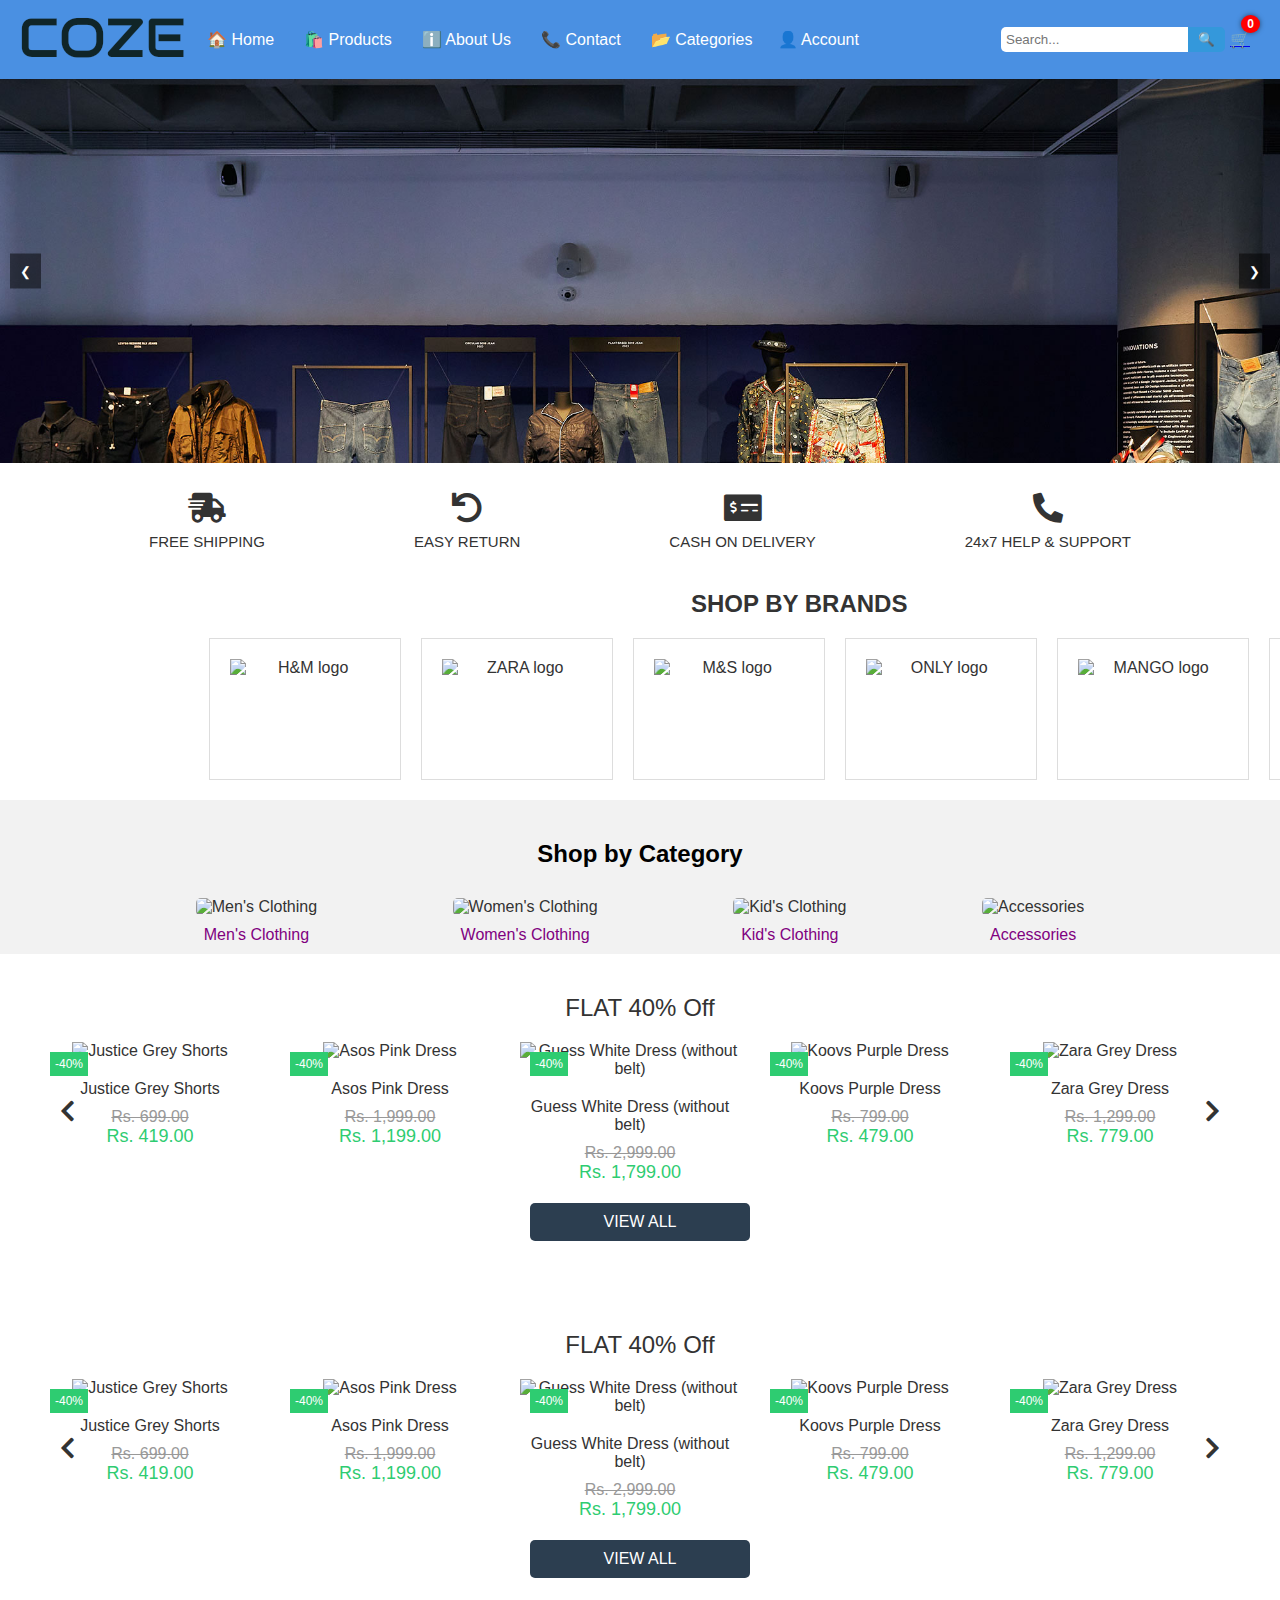
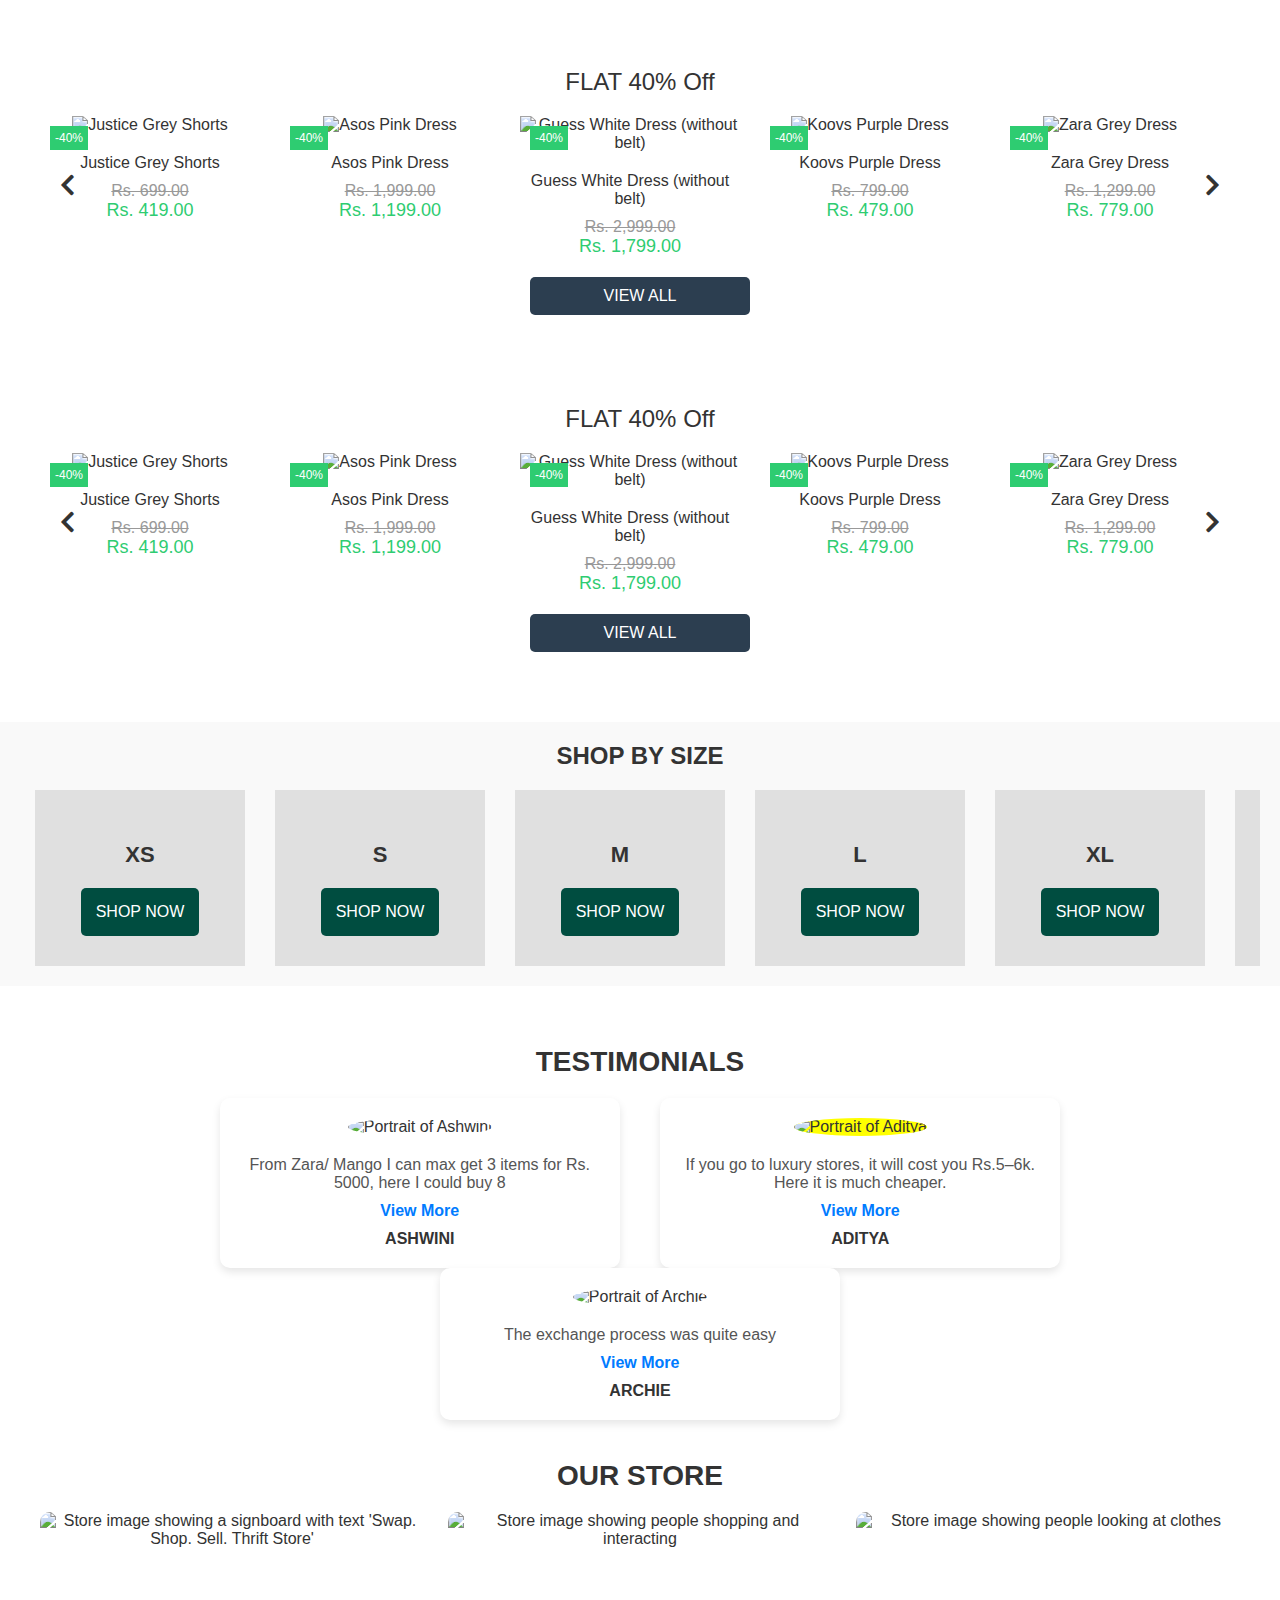
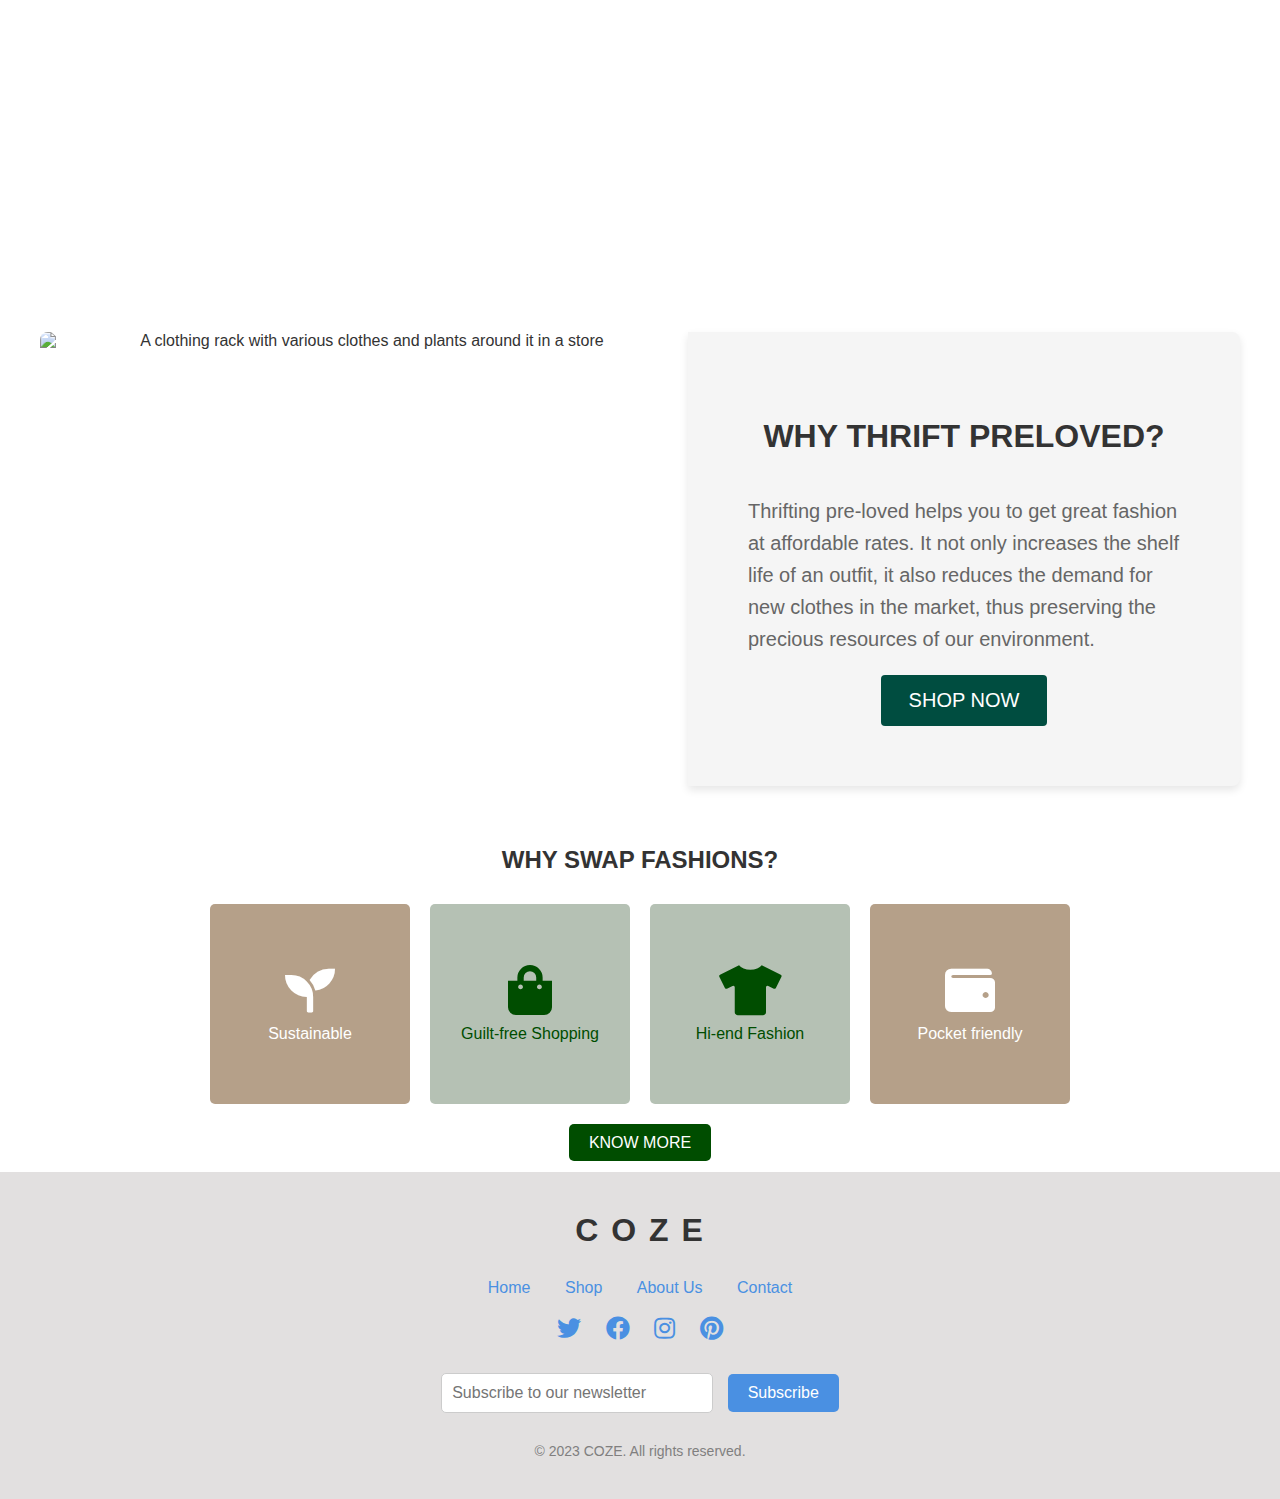
==== commit 536d569b: "add a page dedicate to view the product" ====
--- a/index.html
+++ b/index.html
@@ -111,16 +111,13 @@
          </span>
         </div>
        </div>
-       <div class="container">
+       <div class="containerBrand">
         <div class="title">
          SHOP BY BRANDS
         </div>
         <div class="brands-wrapper">
          <div class="brands">
-          <div class="arrow">
-           <i class="fas fa-chevron-left">
-           </i>
-          </div>
+          
           <div class="brand">
            <img alt="H&amp;M logo" height="100" src="https://storage.googleapis.com/a1aa/image/Xp6OfSo6zCxGBiYePCNAbuOxIDTNZe7p0jU6iwZj8wKSf0fgC.jpg" width="150"/>
           </div>
@@ -148,14 +145,11 @@
           <div class="brand">
            <img alt="ADIDAS logo" height="100" src="https://storage.googleapis.com/a1aa/image/5VWWt4KTvhLDLVN7gVrYx912aZuf79Vx5o1fklrqfuZoj6PoA.jpg" width="150"/>
           </div>
-          <div class="arrow">
-           <i class="fas fa-chevron-right">
-           </i>
-          </div>
+          
          </div>
         </div>
        </div>
-    <main>
+    <main class="main">
         <div class="cat">
             <div class="containerCategory">
                 <h2>
@@ -201,11 +195,11 @@
               </i>
              </div>
              <div class="product-carousel">
-              <div class="product">
-               <div class="discount-badge">
-                -40%
-               </div>
-               <img alt="Justice Grey Shorts" height="310" src="https://storage.googleapis.com/a1aa/image/aJBy7HSFEpb7PNeKFVw2gU2VtjieAux8dEJu82elgMlyYsQoA.jpg" width="200"/>
+              <div class="product" >
+               <div class="discount-badge">
+                -40%
+               </div>
+               <img onclick="showProductDetails('Justice Grey Shorts', 'Justice Grey Shorts', 'A comfortable and stylish t-shirt made from 100% cotton.', 'Rs. 419.00', 'https://storage.googleapis.com/a1aa/image/aJBy7HSFEpb7PNeKFVw2gU2VtjieAux8dEJu82elgMlyYsQoA.jpg')" alt="Justice Grey Shorts" height="310" src="https://storage.googleapis.com/a1aa/image/aJBy7HSFEpb7PNeKFVw2gU2VtjieAux8dEJu82elgMlyYsQoA.jpg" width="200"/>
                <div class="product-name">
                 Justice Grey Shorts
                </div>
@@ -215,16 +209,16 @@
                <div class="discounted-price">
                 Rs. 419.00
                </div>
-               <div class="cart-iconProduct">
-                <i class="fas fa-shopping-cart">
-                </i>
-               </div>
-              </div>
-              <div class="product">
-               <div class="discount-badge">
-                -40%
-               </div>
-               <img alt="Asos Pink Dress" height="310" src="https://storage.googleapis.com/a1aa/image/B7sTDOO3vUY5AFfILiw1WXuGex08stkiG06PajvDZKiXMWIUA.jpg" width="200"/>
+               <div class="cart-iconProduct" onclick="addToCart('Justice Grey Shorts', 'Rs. 419.00')">
+                <i class="fas fa-shopping-cart">
+                </i>
+               </div>
+              </div>
+              <div class="product" >
+               <div class="discount-badge">
+                -40%
+               </div>
+               <img onclick="showProductDetails('Asos Pink Dress', 'Asos Pink Dress', 'A comfortable and stylish Asos Pink Dress made from 100% cotton.', 'Rs. 1,199.00', 'https://storage.googleapis.com/a1aa/image/B7sTDOO3vUY5AFfILiw1WXuGex08stkiG06PajvDZKiXMWIUA.jpg')" alt="Asos Pink Dress" height="310" src="https://storage.googleapis.com/a1aa/image/B7sTDOO3vUY5AFfILiw1WXuGex08stkiG06PajvDZKiXMWIUA.jpg" width="200"/>
                <div class="product-name">
                 Asos Pink Dress
                </div>
@@ -234,16 +228,16 @@
                <div class="discounted-price">
                 Rs. 1,199.00
                </div>
-               <div class="cart-iconProduct">
-                <i class="fas fa-shopping-cart">
-                </i>
-               </div>
-              </div>
-              <div class="product">
-               <div class="discount-badge">
-                -40%
-               </div>
-               <img alt="Guess White Dress (without belt)" height="310" src="https://storage.googleapis.com/a1aa/image/cq0OtXlS3ioSKFpleeWhuwhBQDeGeRe4krzUvtx6YVe2GjFCF.jpg" width="200"/>
+               <div class="cart-iconProduct" onclick="addToCart('Asos Pink Dress', 'Rs. 1,199.00')">
+                <i class="fas fa-shopping-cart">
+                </i>
+               </div>
+              </div>
+              <div class="product">
+               <div class="discount-badge">
+                -40%
+               </div>
+               <img onclick="showProductDetails('Guess White Dress (without belt)', 'Guess White Dress (without belt)', 'A comfortable and stylish Guess White Dress (without belt) made from 100% cotton.', 'Rs. 1,799.00', 'https://storage.googleapis.com/a1aa/image/cq0OtXlS3ioSKFpleeWhuwhBQDeGeRe4krzUvtx6YVe2GjFCF.jpg')" alt="Guess White Dress (without belt)" height="310" src="https://storage.googleapis.com/a1aa/image/cq0OtXlS3ioSKFpleeWhuwhBQDeGeRe4krzUvtx6YVe2GjFCF.jpg" width="200"/>
                <div class="product-name">
                 Guess White Dress (without belt)
                </div>
@@ -253,16 +247,16 @@
                <div class="discounted-price">
                 Rs. 1,799.00
                </div>
-               <div class="cart-iconProduct">
-                <i class="fas fa-shopping-cart">
-                </i>
-               </div>
-              </div>
-              <div class="product">
-               <div class="discount-badge">
-                -40%
-               </div>
-               <img alt="Koovs Purple Dress" height="310" src="https://storage.googleapis.com/a1aa/image/ognt0Vf8zQTHACrL6CXT9KFdHwICdNkfFo0MECHZAC5cMWIUA.jpg" width="200"/>
+               <div class="cart-iconProduct" onclick="addToCart('Asos Pink Dress', 'Rs. 1,199.00')">
+                <i class="fas fa-shopping-cart">
+                </i>
+               </div>
+              </div>
+              <div class="product" >
+               <div class="discount-badge">
+                -40%
+               </div>
+               <img onclick="showProductDetails('Koovs Purple Dress', 'Koovs Purple Dress', 'A comfortable and stylish Koovs Purple Dress made from 100% cotton.', 'Rs. 479.00', 'https://storage.googleapis.com/a1aa/image/ognt0Vf8zQTHACrL6CXT9KFdHwICdNkfFo0MECHZAC5cMWIUA.jpg')" alt="Koovs Purple Dress" height="310" src="https://storage.googleapis.com/a1aa/image/ognt0Vf8zQTHACrL6CXT9KFdHwICdNkfFo0MECHZAC5cMWIUA.jpg" width="200"/>
                <div class="product-name">
                 Koovs Purple Dress
                </div>
@@ -272,7 +266,7 @@
                <div class="discounted-price">
                 Rs. 479.00
                </div>
-               <div class="cart-iconProduct">
+               <div class="cart-iconProduct" onclick="addToCart('Product Name', 29.99)">
                 <i class="fas fa-shopping-cart">
                 </i>
                </div>
@@ -302,7 +296,7 @@
               </i>
              </div>
             </div>
-            <a class="view-all-btn" href="#">
+            <a class="view-all-btn" href="view All.html">
              VIEW ALL
             </a>
            </div>
@@ -418,7 +412,7 @@
               </i>
              </div>
             </div>
-            <a class="view-all-btn" href="#">
+            <a class="view-all-btn" href="view All.html">
              VIEW ALL
             </a>
            </div>
@@ -533,7 +527,7 @@
               </i>
              </div>
             </div>
-            <a class="view-all-btn" href="#">
+            <a class="view-all-btn" href="view All.html">
              VIEW ALL
             </a>
            </div>
@@ -656,7 +650,7 @@
         <div class="containerSize">
             <div class="title">SHOP BY SIZE</div>
             <div class="carousel">
-                <div class="arrow" id="prev"><i class="fas fa-chevron-left"></i></div>
+            
                 <div class="carousel-inner" id="carousel-inner">
                     <div class="carousel-item">
                         <h3>XS</h3>
@@ -687,7 +681,7 @@
                         <a href="#" class="shop-now">SHOP NOW</a>
                     </div>
                 </div>
-                <div class="arrow" id="next"><i class="fas fa-chevron-right"></i></div>
+                
             </div>
         </div>
        
@@ -757,7 +751,7 @@
             <button>SHOP NOW</button>
         </div>
     </div>
-    <div class="container">
+    <div class="containerLast">
         <div class="title">
          WHY SWAP FASHIONS?
         </div>
@@ -791,6 +785,138 @@
          <a class="button" href="#">
           KNOW MORE
          </a>
+        </div>
+       </div>
+       <div id="containerDes" style="display: none;">
+        <div class="left-column">
+         <div class="main-image-container" id="main-image-container">
+          <img alt="Main view of Zara Grey Dress" height="600" id="details-image" src="" width="400"/>
+          <div class="arrow arrow-left" onclick="prevImage()">
+           <i class="fas fa-chevron-left">
+           </i>
+          </div>
+          <div class="arrow arrow-right" onclick="nextImage()">
+           <i class="fas fa-chevron-right">
+           </i>
+          </div>
+         </div>
+        </div>
+        <div class="right-column">
+         <div class="breadcrumb ">
+          <a href="#">
+           HOME |
+          </a>
+          <div id="details-title"></div>
+          
+         </div>
+         <div id="details-title">
+          
+         </div>
+         <div class="product-sku">
+          SKU: 2401SF2198
+         </div>
+         <div id="details-price">
+         
+          <del>
+           Rs. 1299.00
+          </del>
+         </div>
+         <div class="product-viewers">
+          <i class="fas fa-eye">
+          </i>
+          14 People are viewing this product
+         </div>
+         <div class="product-stock">
+          Hurry, Only 1 left!
+         </div>
+         <div class="product-size">
+          Size
+          <select>
+           <option>
+            M
+           </option>
+          </select>
+          <a href="https://static.vecteezy.com/system/resources/thumbnails/011/188/583/small/short-sleeve-shirt-size-chart-template-infographic-table-of-size-guide-men-shirt-with-collar-and-button-vector.jpg">
+           Size Chart
+          </a>
+         </div>
+         <div class="product-quantity">
+          <button onclick="decreaseQuantity()">
+           -
+          </button>
+          <input id="quantity" type="text" value="1"/>
+          <button onclick="increaseQuantity()">
+           +
+          </button>
+         </div>
+         <div class="product-buttons">
+          <button class="add-to-cart" onclick="addToCart('Product Name', 29.99)">
+           ADD TO CART
+          </button>
+          <button class="buy-now">
+           BUY IT NOW
+          </button>
+         </div>
+         <div class="product-rating">
+            ★★★★☆ (4.5)
+        </div>
+         <div class="product-savings">
+          <span>
+           Saves 1.23kg
+           <i class="fas fa-leaf">
+           </i>
+           Earn 1
+           <i class="fas fa-coins">
+           </i>
+           - 100g saved
+          </span>
+          <span class="join-club">
+           join the sortin club
+          </span>
+         </div>
+         <div class="product-details">
+          <div>
+           <i class="fas fa-truck">
+           </i>
+           Delivery &amp; Returns
+          </div>
+          <div>
+           <i class="fas fa-envelope">
+           </i>
+           Enquiry
+          </div>
+          <div>
+           <i class="fas fa-shipping-fast">
+           </i>
+           You have got FREE SHIPPING
+          </div>
+          <div>
+           <i class="fas fa-calendar-alt">
+           </i>
+           Estimated delivery between
+           <strong>
+            Tuesday 28 January - Thursday 30 January
+           </strong>
+          </div>
+         </div>
+         <div class="additional-details">
+          <div>
+           <strong>
+            Material:
+           </strong>
+           100% Cotton
+          </div>
+          <div>
+           <strong>
+            Color:
+           </strong>
+           Grey
+          </div>
+         </div>
+         <div class="product-disclaimer">
+          Disclaimer: Swap Fashions is not affiliated with "Zara". The product brand name and photographs are respectively the Trademark and Copyright of "Zara".
+         </div>
+         
         </div>
        </div>
        <div class="containerFoot">
@@ -816,5 +942,6 @@
         </div>
     </div>
     <script src="script.js"></script>
+
 </body>
 </html>--- a/styles.css
+++ b/styles.css
@@ -1040,11 +1040,12 @@
         display: none;
     }
 }
-.container {
+.containerBrand {
     text-align: center;
     width: 100%;
     max-width: 1200px;
     padding: 20px 20px 0px 20px;
+    margin-left: 14%;
 }
 .title {
     font-size: 24px;
@@ -1080,6 +1081,11 @@
     cursor: pointer;
     user-select: none;
 }
+@media(max-width: 420px){
+    .containerBrand{
+        margin-left: 0px;
+    }
+}
 @media (max-width: 768px) {
     .brands-wrapper {
         overflow-x: scroll;
@@ -1089,6 +1095,9 @@
     }
     .brand {
         margin: 10px;
+    }
+    .containerBrand{
+        margin-left: 0px;
     }
 }
 body {
@@ -1293,7 +1302,7 @@
     background-color: #ffffff;
     color: #000000;
 }
-.container {
+.containerLast {
     text-align: center;
     padding: 20px 20px 0px 20px;
 }
@@ -1506,4 +1515,222 @@
     margin-top: 30px;
     color: #807f7f;
     font-size: 14px;
+}
+#containerDes {
+    display: flex;
+    padding: 20px;
+    max-width: 1200px;
+
+    background-color: #fff;
+    box-shadow: 0 0 10px rgba(0, 0, 0, 0.1);
+    border-radius: 10px;
+    margin: 40px auto;
+}
+.left-column {
+    flex: 1;
+    display: flex;
+    flex-direction: column;
+    align-items: center;
+    position: relative;
+}
+.main-image-container {
+    flex: 1;
+    position: relative;
+    overflow: hidden;
+}
+.main-image-container img {
+    width: 100%;
+    max-width: 400px;
+    border-radius: 10px;
+    transition: transform 0.3s ease;
+}
+.arrow {
+    position: absolute;
+    top: 50%;
+    transform: translateY(-50%);
+    font-size: 24px;
+    color: #333;
+    background-color: rgba(255, 255, 255, 0.7);
+    padding: 10px;
+    cursor: pointer;
+    border-radius: 50%;
+}
+.arrow-left {
+    left: -20px;
+}
+.arrow-right {
+    right: -20px;
+}
+.right-column {
+    flex: 2;
+    padding-left: 30px;
+    display: flex;
+    justify-content: left;
+    flex-direction: column;
+    align-items: start;
+    text-align: start;
+    
+}
+.breadcrumb {
+    font-size: 14px;
+    color: #888;
+    margin-bottom: 20px;
+}
+.breadcrumb a {
+    color: #888;
+    text-decoration: none;
+}
+.breadcrumb a:hover {
+    text-decoration: underline;
+}
+#details-title{
+    font-size: 24px;
+    font-weight: 500;
+    margin-bottom: 10px;
+}
+.product-sku {
+    font-size: 14px;
+    color: #888;
+    margin-bottom: 20px;
+}
+#details-price {
+    font-size: 24px;
+    font-weight: 700;
+    color: #333;
+    margin-bottom: 10px;
+}
+#details-title del {
+    font-size: 18px;
+    color: #888;
+    margin-left: 10px;
+}
+.product-viewers {
+    font-size: 14px;
+    color: #888;
+    margin-bottom: 10px;
+}
+.product-stock {
+    font-size: 14px;
+    color: #fff;
+    background-color: #007b5e;
+    padding: 5px 10px;
+    display: inline-block;
+    margin-bottom: 20px;
+    border-radius: 5px;
+}
+.product-size {
+    font-size: 14px;
+    margin-bottom: 10px;
+}
+.product-size select {
+    padding: 5px;
+    font-size: 14px;
+    margin-left: 10px;
+    border: 1px solid #ddd;
+    border-radius: 5px;
+}
+.product-quantity {
+    display: flex;
+    align-items: center;
+    margin-bottom: 20px;
+}
+.product-quantity button {
+    background-color: #f0f0f0;
+    border: none;
+    padding: 5px 10px;
+    cursor: pointer;
+    font-size: 16px;
+    border-radius: 5px;
+}
+.product-quantity input {
+    width: 50px;
+    text-align: center;
+    font-size: 14px;
+    margin: 0 10px;
+    border: 1px solid #ddd;
+    border-radius: 5px;
+}
+.product-buttons {
+    display: flex;
+    margin-bottom: 20px;
+}
+.product-buttons button {
+    padding: 10px 20px;
+    font-size: 14px;
+    border: none;
+    cursor: pointer;
+    border-radius: 5px;
+}
+.add-to-cart {
+    background-color: #f0f0f0;
+    color: #333;
+    margin-right: 10px;
+}
+.buy-now {
+    background-color: #007b5e;
+    color: #fff;
+}
+.product-savings {
+    background-color: #e0f7fa;
+    padding: 10px;
+    margin-bottom: 20px;
+    display: flex;
+    align-items: center;
+    justify-content: space-between;
+    border-radius: 5px;
+}
+.product-savings span {
+    font-size: 14px;
+}
+.product-savings .join-club {
+    background-color: #b2ebf2;
+    padding: 5px 10px;
+    font-size: 14px;
+    cursor: pointer;
+    border-radius: 5px;
+}
+.product-details {
+    font-size: 14px;
+    color: #888;
+    margin-bottom: 20px;
+}
+.product-details i {
+    margin-right: 10px;
+}
+.product-disclaimer {
+    font-size: 12px;
+    color: #888;
+}
+.share {
+    margin-top: 20px;
+}
+.share a {
+    color: #333;
+    text-decoration: none;
+    font-size: 14px;
+}
+.additional-details {
+    margin-top: 20px;
+    font-size: 14px;
+    color: #333;
+}
+.additional-details div {
+    margin-bottom: 10px;
+}
+@media (max-width: 768px) {
+    #containerDes {
+        flex-direction: column;
+    }
+    .right-column {
+        padding-left: 0;
+    }
+    .arrow-left {
+        left: 10px;
+    }
+    .arrow-right {
+        right: 10px;
+    }
+}
+@media(max-width:420px){
+
 }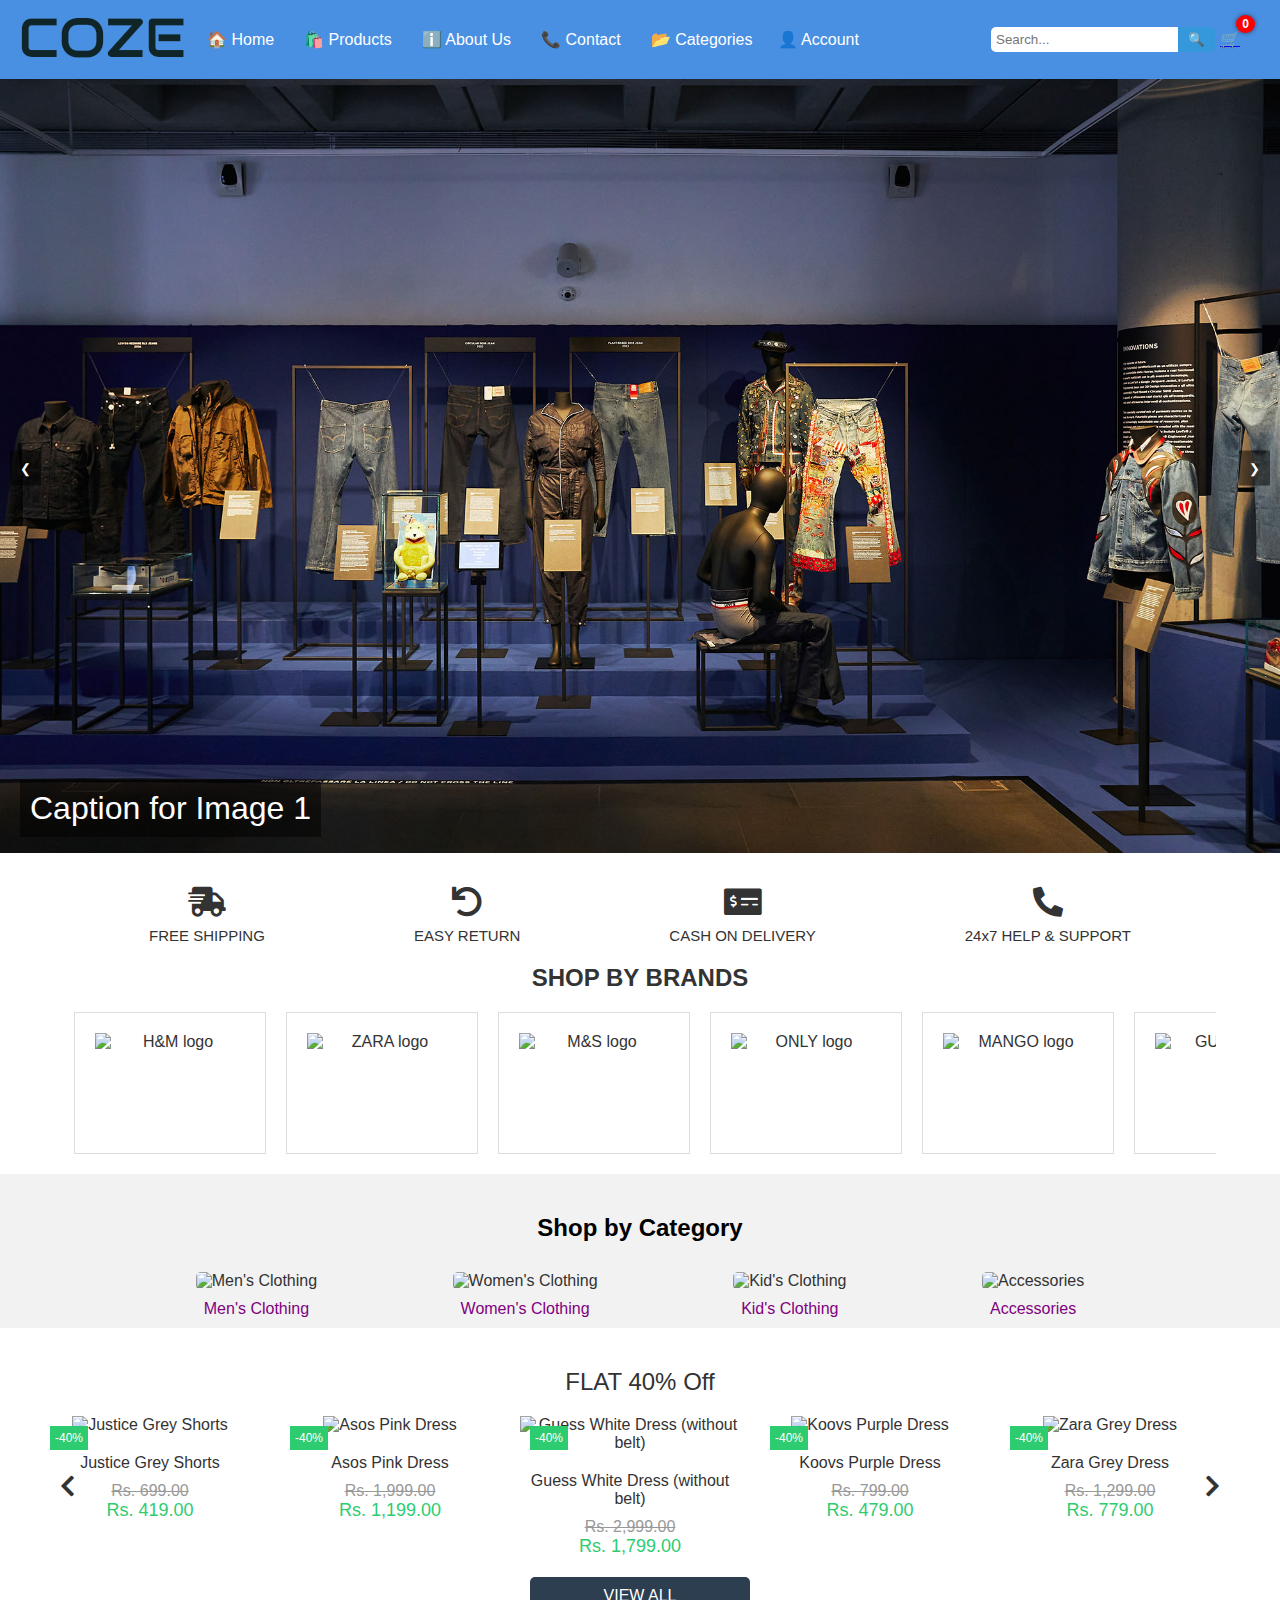
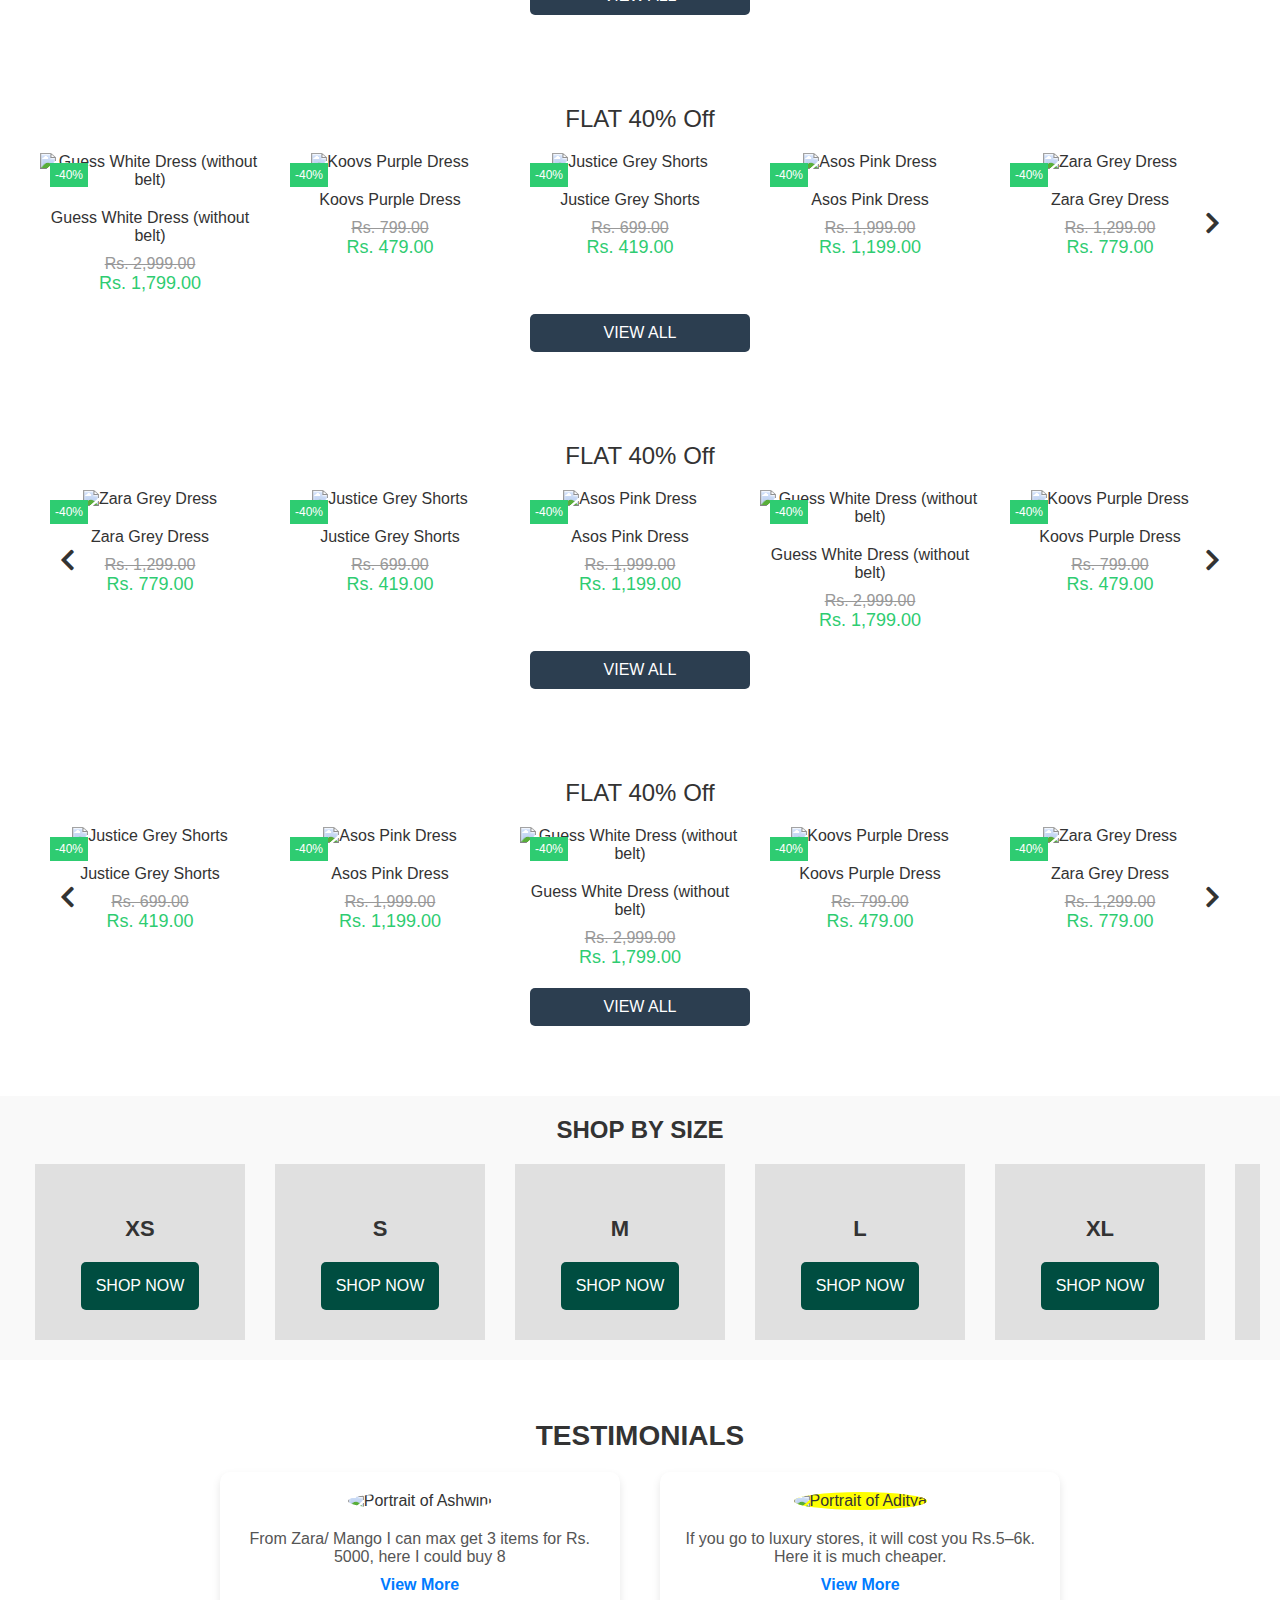
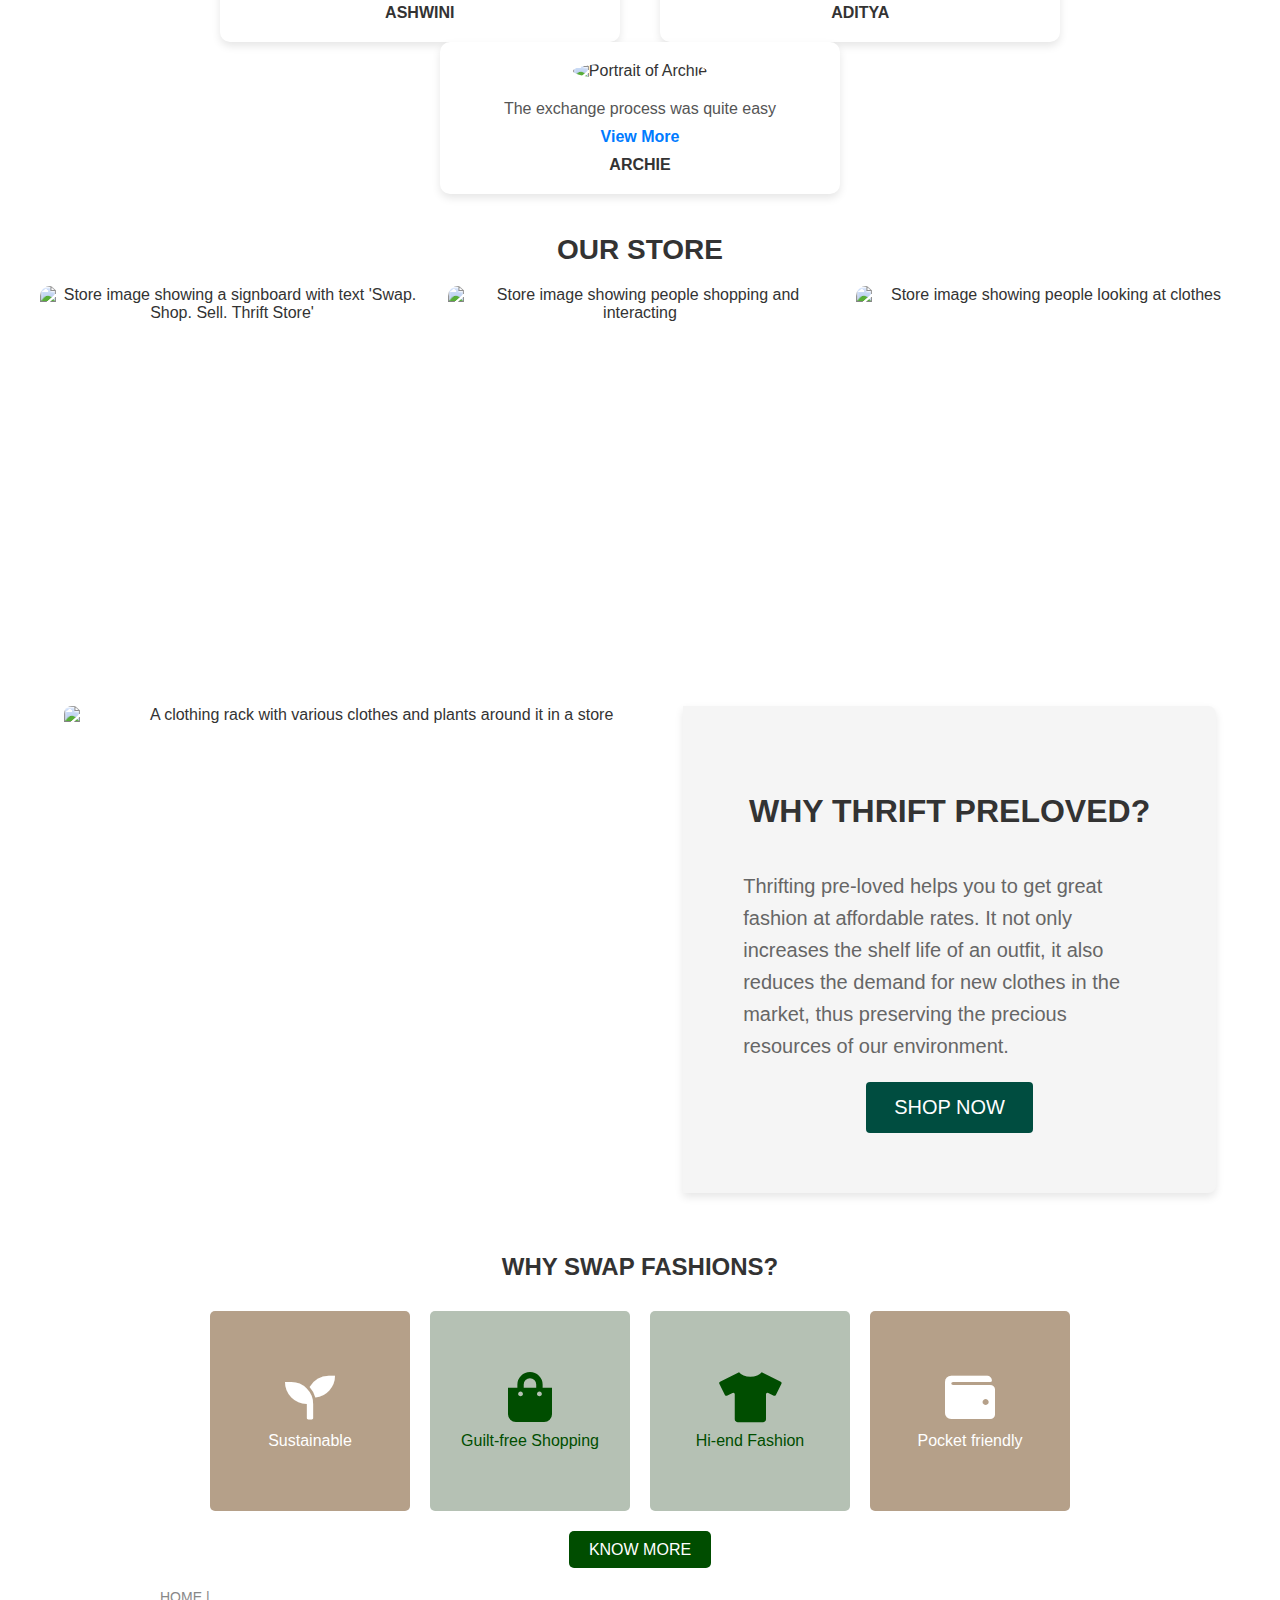
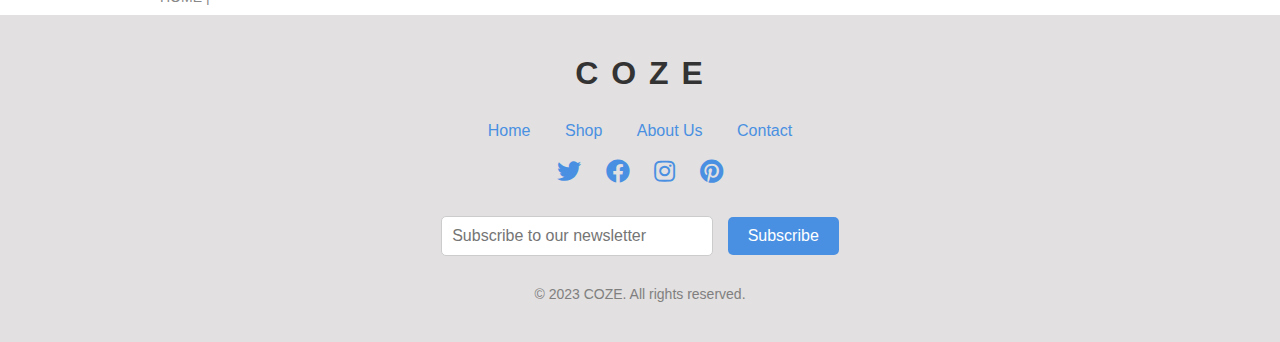
==== commit 4480cf5a: "improvise the websit" ====
--- a/index.html
+++ b/index.html
@@ -16,11 +16,11 @@
             <nav class="navbar">
                 <ul>
                     <li><a href="index.html">🏠 Home</a></li>
-                    <li><a href="products.html">🛍️ Products</a></li>
+                    <li ><a href="products.html">🛍️ Products</a></li>
                     <li><a href="about.html">ℹ️ About Us</a></li>
                     <li><a href="contact.html">📞 Contact</a></li>
                     <li class="dropdown">
-                        <a href="#" aria-haspopup="true" aria-expanded="false">📂 Categories</a>
+                        <a  href="#" aria-haspopup="true" aria-expanded="false">📂 Categories</a>
                         <ul class="dropdown-menu">
                             <li><a href="category1.html">Category 1</a></li>
                             <li><a href="category2.html">Category 2</a></li>
@@ -209,7 +209,7 @@
                <div class="discounted-price">
                 Rs. 419.00
                </div>
-               <div class="cart-iconProduct" onclick="addToCart('Justice Grey Shorts', 'Rs. 419.00')">
+               <div class="cart-iconProduct" onclick="addToCart('https://storage.googleapis.com/a1aa/image/aJBy7HSFEpb7PNeKFVw2gU2VtjieAux8dEJu82elgMlyYsQoA.jpg','Justice Grey Shorts', 419.00)">
                 <i class="fas fa-shopping-cart">
                 </i>
                </div>
@@ -228,7 +228,7 @@
                <div class="discounted-price">
                 Rs. 1,199.00
                </div>
-               <div class="cart-iconProduct" onclick="addToCart('Asos Pink Dress', 'Rs. 1,199.00')">
+               <div class="cart-iconProduct" onclick="addToCart('https://storage.googleapis.com/a1aa/image/B7sTDOO3vUY5AFfILiw1WXuGex08stkiG06PajvDZKiXMWIUA.jpg','Asos Pink Dress', 1199.00)">
                 <i class="fas fa-shopping-cart">
                 </i>
                </div>
@@ -247,7 +247,7 @@
                <div class="discounted-price">
                 Rs. 1,799.00
                </div>
-               <div class="cart-iconProduct" onclick="addToCart('Asos Pink Dress', 'Rs. 1,199.00')">
+               <div class="cart-iconProduct" onclick="addToCart('https://storage.googleapis.com/a1aa/image/cq0OtXlS3ioSKFpleeWhuwhBQDeGeRe4krzUvtx6YVe2GjFCF.jpg','Guess White Dress (without belt)', 1199.00)">
                 <i class="fas fa-shopping-cart">
                 </i>
                </div>
@@ -266,7 +266,7 @@
                <div class="discounted-price">
                 Rs. 479.00
                </div>
-               <div class="cart-iconProduct" onclick="addToCart('Product Name', 29.99)">
+               <div class="cart-iconProduct" onclick="addToCart('https://storage.googleapis.com/a1aa/image/ognt0Vf8zQTHACrL6CXT9KFdHwICdNkfFo0MECHZAC5cMWIUA.jpg','Koovs Purple Dress', 479.00)">
                 <i class="fas fa-shopping-cart">
                 </i>
                </div>
@@ -296,7 +296,7 @@
               </i>
              </div>
             </div>
-            <a class="view-all-btn" href="view All.html">
+            <a class="view-all-btn" href="viewAll.html">
              VIEW ALL
             </a>
            </div>
@@ -311,44 +311,7 @@
               </i>
              </div>
              <div class="product-carousel">
-              <div class="product">
-               <div class="discount-badge">
-                -40%
-               </div>
-               <img alt="Justice Grey Shorts" height="310" src="https://storage.googleapis.com/a1aa/image/aJBy7HSFEpb7PNeKFVw2gU2VtjieAux8dEJu82elgMlyYsQoA.jpg" width="200"/>
-               <div class="product-name">
-                Justice Grey Shorts
-               </div>
-               <div class="original-price">
-                Rs. 699.00
-               </div>
-               <div class="discounted-price">
-                Rs. 419.00
-               </div>
-               <div class="cart-iconProduct">
-                <i class="fas fa-shopping-cart">
-                </i>
-               </div>
-              </div>
-              <div class="product">
-               <div class="discount-badge">
-                -40%
-               </div>
-               <img alt="Asos Pink Dress" height="310" src="https://storage.googleapis.com/a1aa/image/B7sTDOO3vUY5AFfILiw1WXuGex08stkiG06PajvDZKiXMWIUA.jpg" width="200"/>
-               <div class="product-name">
-                Asos Pink Dress
-               </div>
-               <div class="original-price">
-                Rs. 1,999.00
-               </div>
-               <div class="discounted-price">
-                Rs. 1,199.00
-               </div>
-               <div class="cart-iconProduct">
-                <i class="fas fa-shopping-cart">
-                </i>
-               </div>
-              </div>
+              
               <div class="product">
                <div class="discount-badge">
                 -40%
@@ -387,6 +350,44 @@
                 </i>
                </div>
               </div>
+              <div class="product">
+                <div class="discount-badge">
+                 -40%
+                </div>
+                <img alt="Justice Grey Shorts" height="310" src="https://storage.googleapis.com/a1aa/image/aJBy7HSFEpb7PNeKFVw2gU2VtjieAux8dEJu82elgMlyYsQoA.jpg" width="200"/>
+                <div class="product-name">
+                 Justice Grey Shorts
+                </div>
+                <div class="original-price">
+                 Rs. 699.00
+                </div>
+                <div class="discounted-price">
+                 Rs. 419.00
+                </div>
+                <div class="cart-iconProduct">
+                 <i class="fas fa-shopping-cart">
+                 </i>
+                </div>
+               </div>
+               <div class="product">
+                <div class="discount-badge">
+                 -40%
+                </div>
+                <img alt="Asos Pink Dress" height="310" src="https://storage.googleapis.com/a1aa/image/B7sTDOO3vUY5AFfILiw1WXuGex08stkiG06PajvDZKiXMWIUA.jpg" width="200"/>
+                <div class="product-name">
+                 Asos Pink Dress
+                </div>
+                <div class="original-price">
+                 Rs. 1,999.00
+                </div>
+                <div class="discounted-price">
+                 Rs. 1,199.00
+                </div>
+                <div class="cart-iconProduct">
+                 <i class="fas fa-shopping-cart">
+                 </i>
+                </div>
+               </div>
               <div class="product">
                <div class="discount-badge">
                 -40%
@@ -412,7 +413,7 @@
               </i>
              </div>
             </div>
-            <a class="view-all-btn" href="view All.html">
+            <a class="view-all-btn" href="viewAll.html">
              VIEW ALL
             </a>
            </div>
@@ -425,7 +426,26 @@
               <i class="fas fa-chevron-left">
               </i>
              </div>
-             <div class="product-carousel">
+             <div class="product-carousel"><div class="product">
+                <div class="discount-badge">
+                 -40%
+                </div>
+                <img alt="Zara Grey Dress" height="310" src="https://storage.googleapis.com/a1aa/image/A2ll0geDj83zbyQF8eMSLQn1mP2lsNNyoPTNUgZ5WBGVMWIUA.jpg" width="200"/>
+                <div class="product-name">
+                 Zara Grey Dress
+                </div>
+                <div class="original-price">
+                 Rs. 1,299.00
+                </div>
+                <div class="discounted-price">
+                 Rs. 779.00
+                </div>
+                <div class="cart-iconProduct">
+                 <i class="fas fa-shopping-cart">
+                 </i>
+                </div>
+               </div>
+
               <div class="product">
                <div class="discount-badge">
                 -40%
@@ -502,32 +522,14 @@
                 </i>
                </div>
               </div>
-              <div class="product">
-               <div class="discount-badge">
-                -40%
-               </div>
-               <img alt="Zara Grey Dress" height="310" src="https://storage.googleapis.com/a1aa/image/A2ll0geDj83zbyQF8eMSLQn1mP2lsNNyoPTNUgZ5WBGVMWIUA.jpg" width="200"/>
-               <div class="product-name">
-                Zara Grey Dress
-               </div>
-               <div class="original-price">
-                Rs. 1,299.00
-               </div>
-               <div class="discounted-price">
-                Rs. 779.00
-               </div>
-               <div class="cart-iconProduct">
-                <i class="fas fa-shopping-cart">
-                </i>
-               </div>
-              </div>
+              
              </div>
              <div class="carousel-nav right">
               <i class="fas fa-chevron-right">
               </i>
              </div>
             </div>
-            <a class="view-all-btn" href="view All.html">
+            <a class="view-all-btn" href="viewAll.html">
              VIEW ALL
             </a>
            </div>
@@ -642,7 +644,7 @@
               </i>
              </div>
             </div>
-            <a class="view-all-btn" href="#">
+            <a class="view-all-btn" href="viewAll.html">
              VIEW ALL
             </a>
            </div>
@@ -787,6 +789,13 @@
          </a>
         </div>
        </div>
+       <div class="breadcrumb ">
+        <a href="#">
+         HOME |
+        </a>
+        <div id="details-title"></div>
+        
+       </div>
        <div id="containerDes" style="display: none;">
         <div class="left-column">
          <div class="main-image-container" id="main-image-container">
@@ -802,13 +811,7 @@
          </div>
         </div>
         <div class="right-column">
-         <div class="breadcrumb ">
-          <a href="#">
-           HOME |
-          </a>
-          <div id="details-title"></div>
-          
-         </div>
+         
          <div id="details-title">
           
          </div>
@@ -850,7 +853,7 @@
           </button>
          </div>
          <div class="product-buttons">
-          <button class="add-to-cart" onclick="addToCart('Product Name', 29.99)">
+          <button class="add-to-cart" onclick="addToCart(imageUrl, name, price)">
            ADD TO CART
           </button>
           <button class="buy-now">
@@ -942,6 +945,7 @@
         </div>
     </div>
     <script src="script.js"></script>
+    <script src="cart.js"></script>
 
 </body>
 </html>--- a/styles.css
+++ b/styles.css
@@ -24,13 +24,24 @@
         margin:0
     }
 }
-@media (max-width: 400px) {
+@media(max-width:764px){
+     #logoImg{
+        width: 100px;
+        height: 45px;
+    }
+}
+@media (max-width: 420px) {
     .logoMain a img{
         width: 100px;
     }
     .search-bar{
         margin-left: 2px;
     }
+    #logoImg{
+        width: 55px;
+        height: 40px;
+    }
+   
 }
 .ontainer {
     display: flex;
@@ -152,6 +163,7 @@
 /* Cart Icon Styles */
 .cart-icon {
     position: relative; /* Position relative for cart count */
+   margin-right: 5px;
 }
 
 .cart-icon img {
@@ -346,7 +358,11 @@
     cursor: pointer; /* Pointer cursor on hover */
     transition: transform 0.2s; /* Smooth scale transition */
 }
-
+@media(max-width:400px){
+    .cart-icon {
+         margin-right: 0px;
+    }
+}
 .cart-icon:hover {
     transform: scale(1.1); /* Slightly enlarge on hover */
 }
@@ -493,7 +509,7 @@
 .hero {
     position: relative;
     overflow: hidden;
-    
+    height: auto;
     width: 100%; /* Full width */
 }
 
@@ -1006,6 +1022,9 @@
     cursor: pointer;
 }
 @media (max-width: 600px) {
+    .containerSize{
+        width: 90vw;
+    }
     .carousel {
         flex-direction: row;
         overflow-x: scroll;
@@ -1020,6 +1039,10 @@
         padding: 10px;
     }
     .arrow {
+        display: none;
+    }
+}@media(max-width:1024px){
+    .pHide{
         display: none;
     }
 }
@@ -1042,10 +1065,10 @@
 }
 .containerBrand {
     text-align: center;
-    width: 100%;
+    width: 90vw;
     max-width: 1200px;
-    padding: 20px 20px 0px 20px;
-    margin-left: 14%;
+    padding: 20px auto;
+   margin:auto ;
 }
 .title {
     font-size: 24px;
@@ -1084,6 +1107,7 @@
 @media(max-width: 420px){
     .containerBrand{
         margin-left: 0px;
+        width: 90vw;
     }
 }
 @media (max-width: 768px) {
@@ -1098,6 +1122,7 @@
     }
     .containerBrand{
         margin-left: 0px;
+        width: 90vw;
     }
 }
 body {
@@ -1179,13 +1204,20 @@
     transform: scale(1.05);
     box-shadow: 0 8px 16px rgba(0, 0, 0, 0.2);
 }
+
 @media (max-width: 768px) {
     .testimonial-item {
         width: 100%;
         margin: 10px 0;
+        padding: 0 0 10px 0;
     }
     .store-images img {
-        width: 100%;
+        width: 95%;
+        margin: 5px auto;
+    }
+    .containerTenti{
+        width: 90vw;
+        padding: 0px;
     }
 }
 body {
@@ -1276,6 +1308,7 @@
 @media (min-width: 769px) {
     .containerSEC {
         padding: 40px;
+        width: 90vw;
     }
     .image-section {
         flex: 1.5;
@@ -1525,6 +1558,7 @@
     box-shadow: 0 0 10px rgba(0, 0, 0, 0.1);
     border-radius: 10px;
     margin: 40px auto;
+    margin-top: 0px;
 }
 .left-column {
     flex: 1;
@@ -1574,7 +1608,15 @@
 .breadcrumb {
     font-size: 14px;
     color: #888;
-    margin-bottom: 20px;
+    display: flex;
+    justify-content: start;
+    align-items: center;
+    align-content:center;
+    gap: 10px;
+    width: 75%;
+    margin: 20px auto;
+    margin-bottom: 0;
+    padding:10px ;
 }
 .breadcrumb a {
     color: #888;
@@ -1585,8 +1627,10 @@
 }
 #details-title{
     font-size: 24px;
-    font-weight: 500;
-    margin-bottom: 10px;
+    font-weight:500;
+    color: #1f1f1f;
+
+
 }
 .product-sku {
     font-size: 14px;
